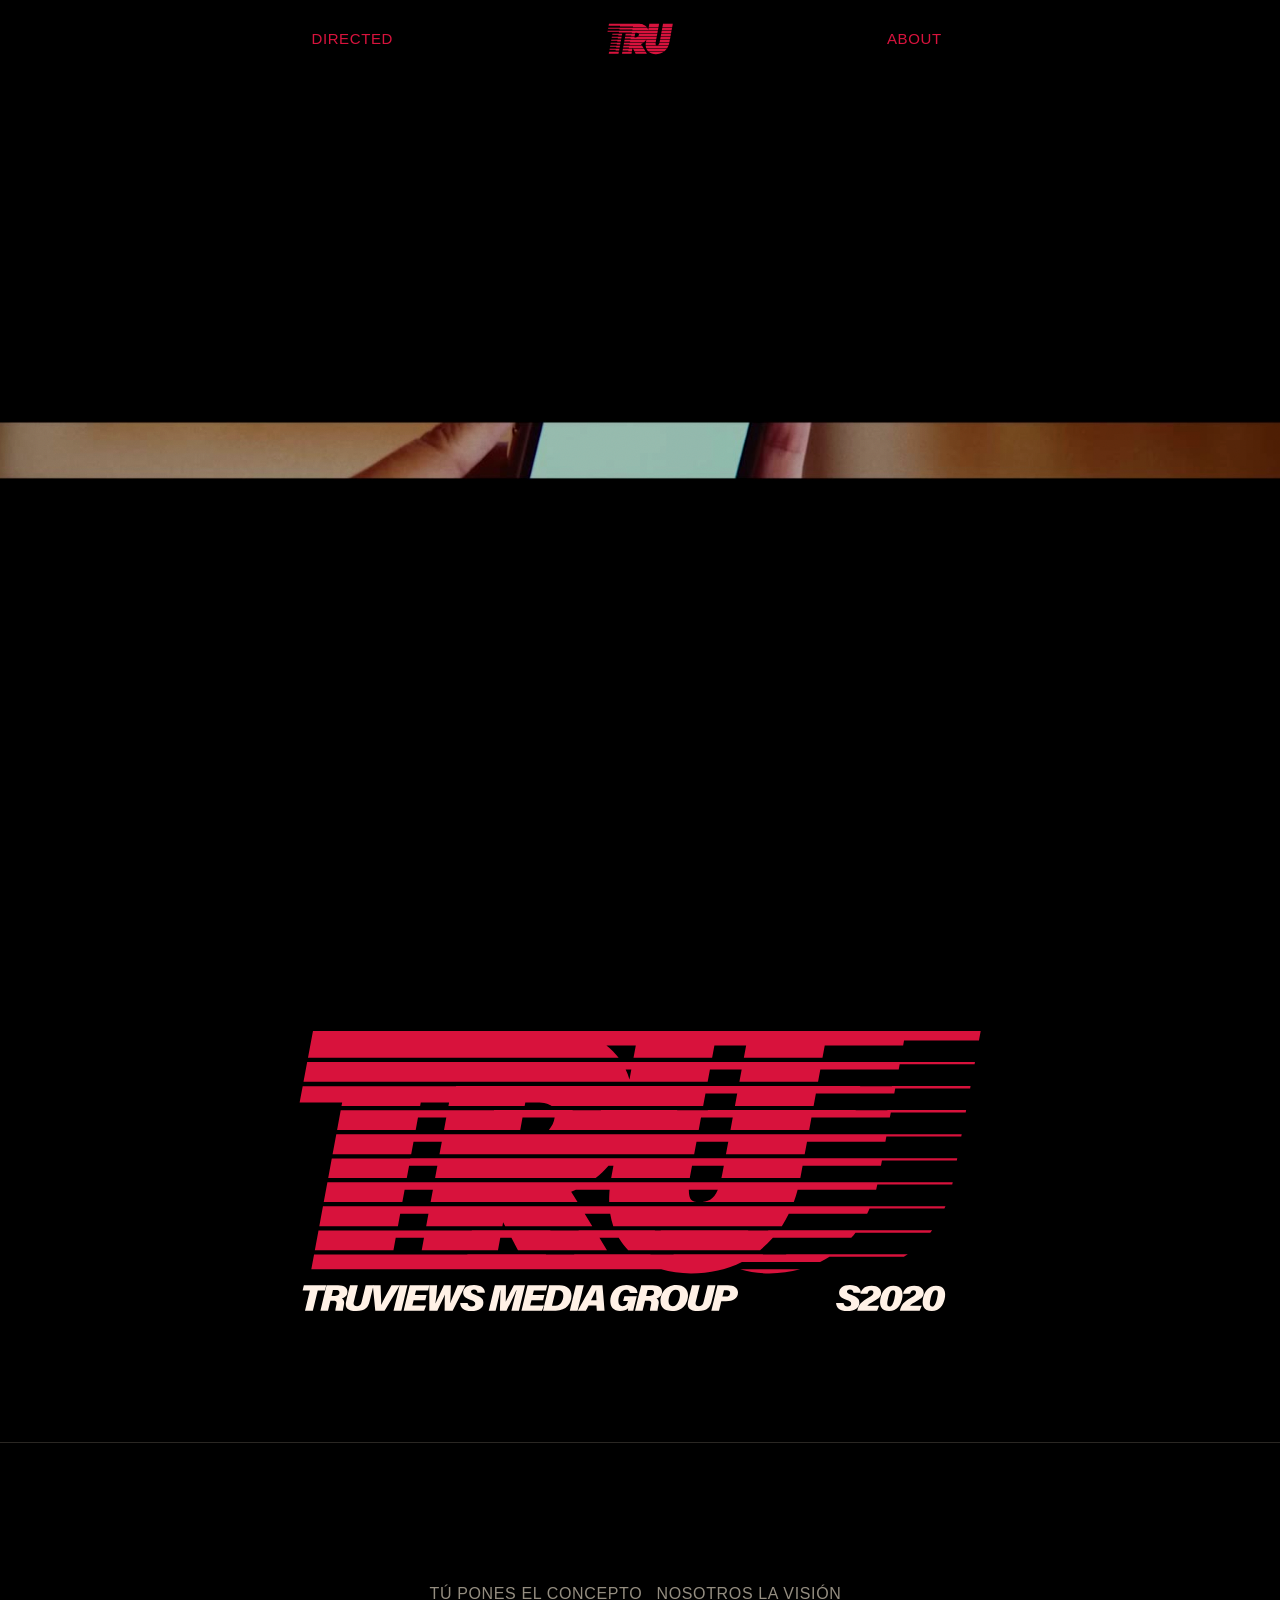
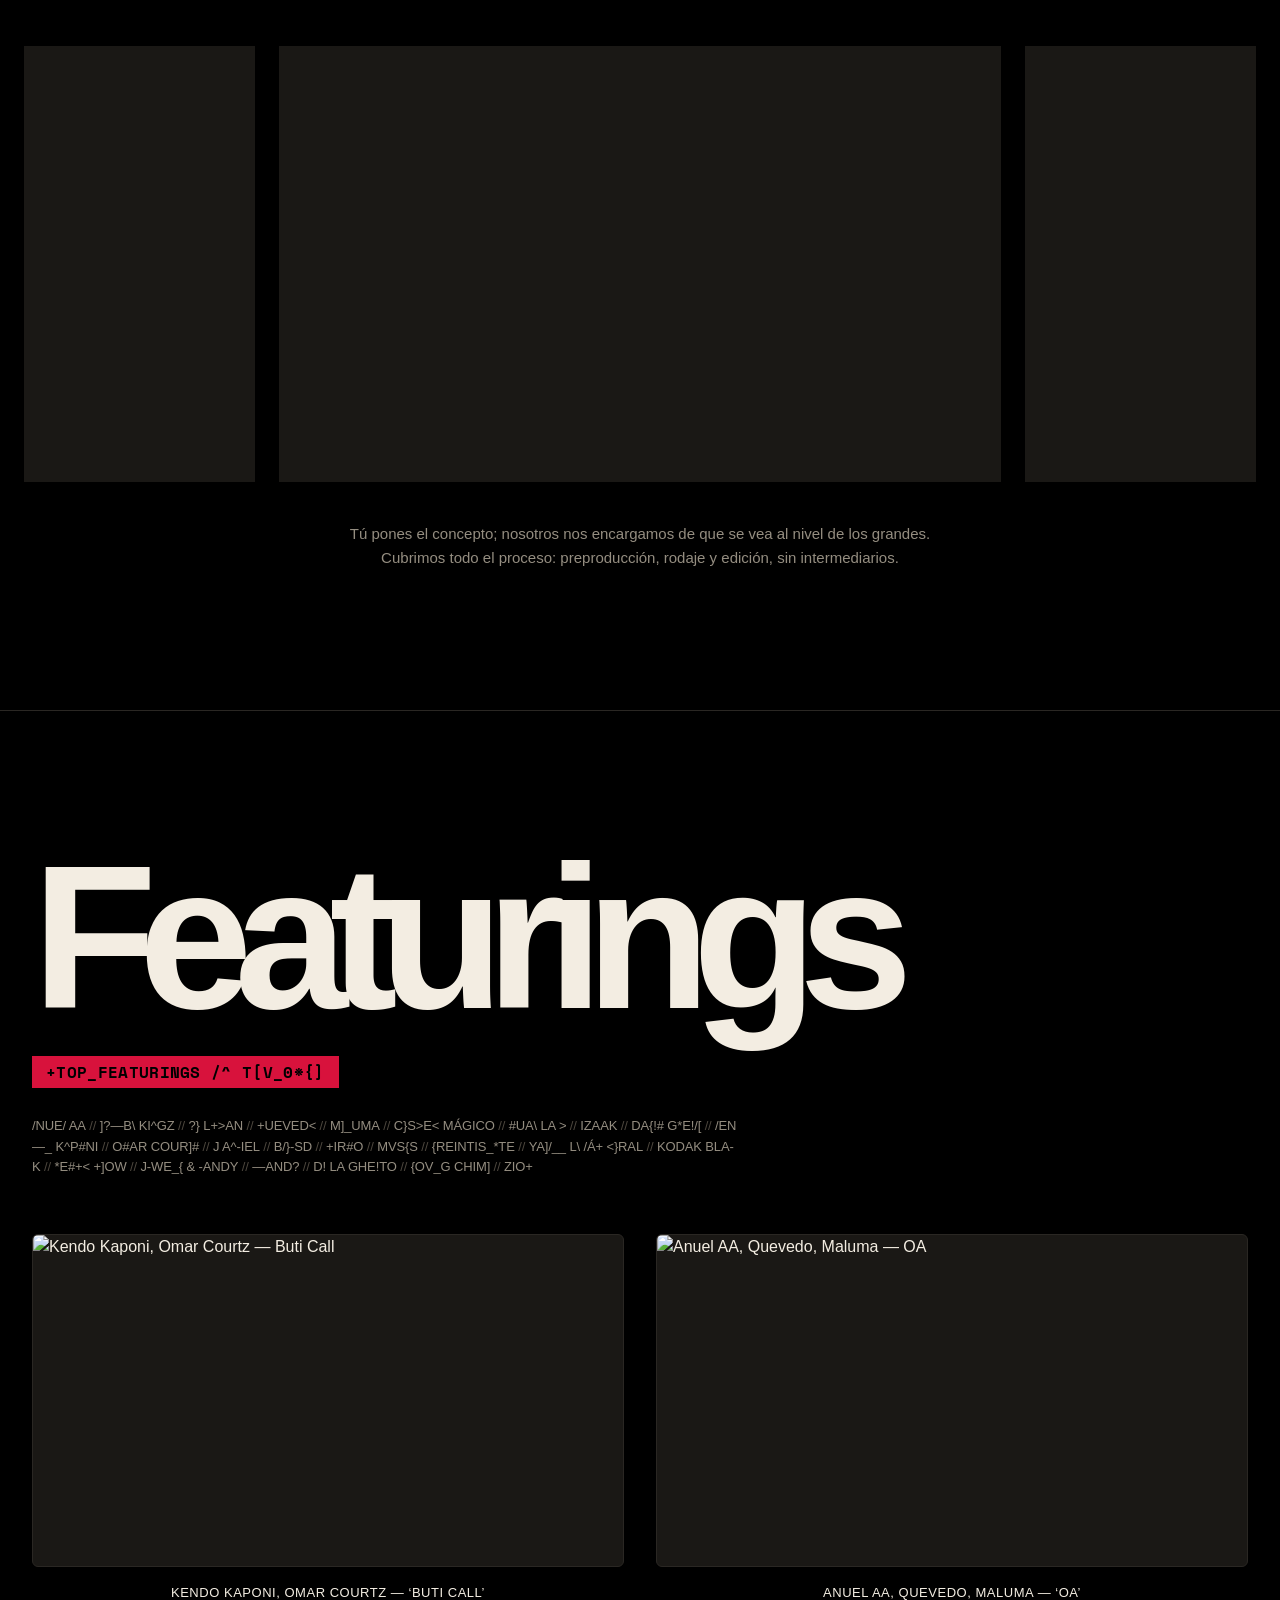
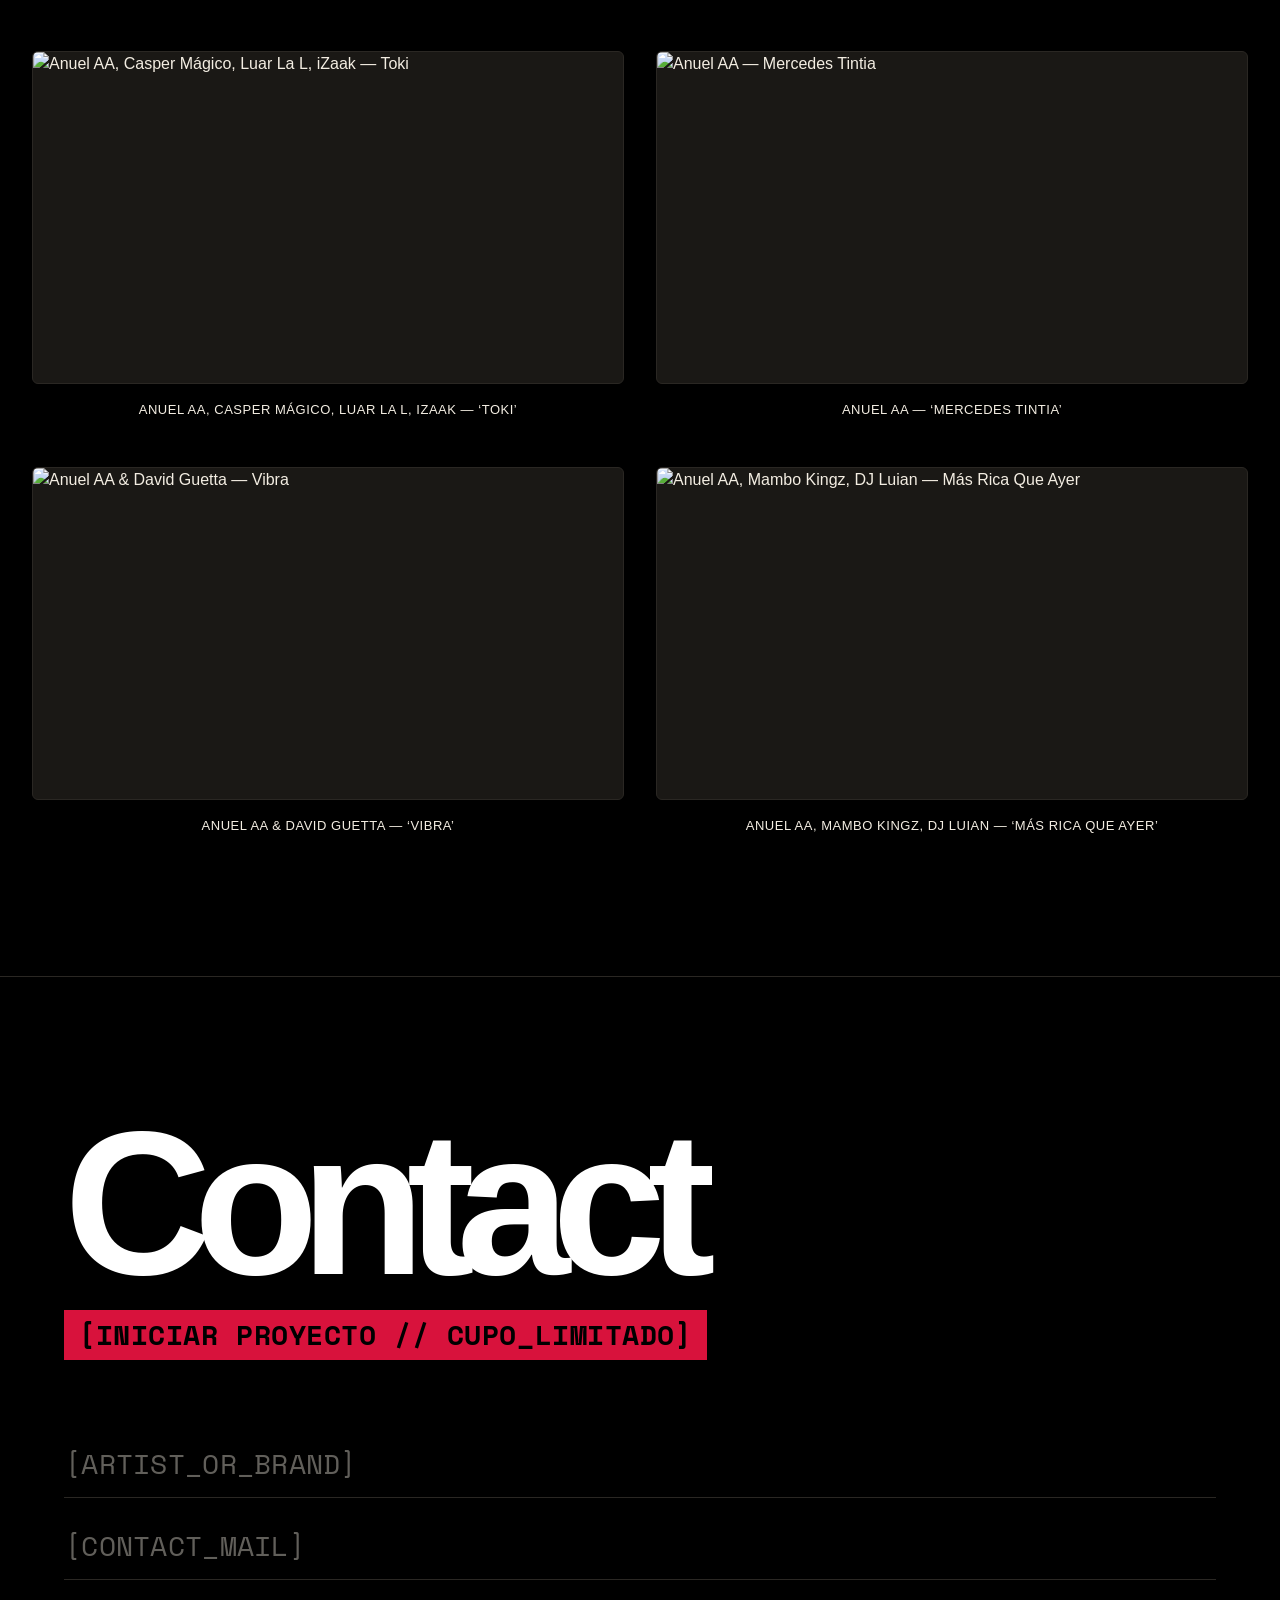
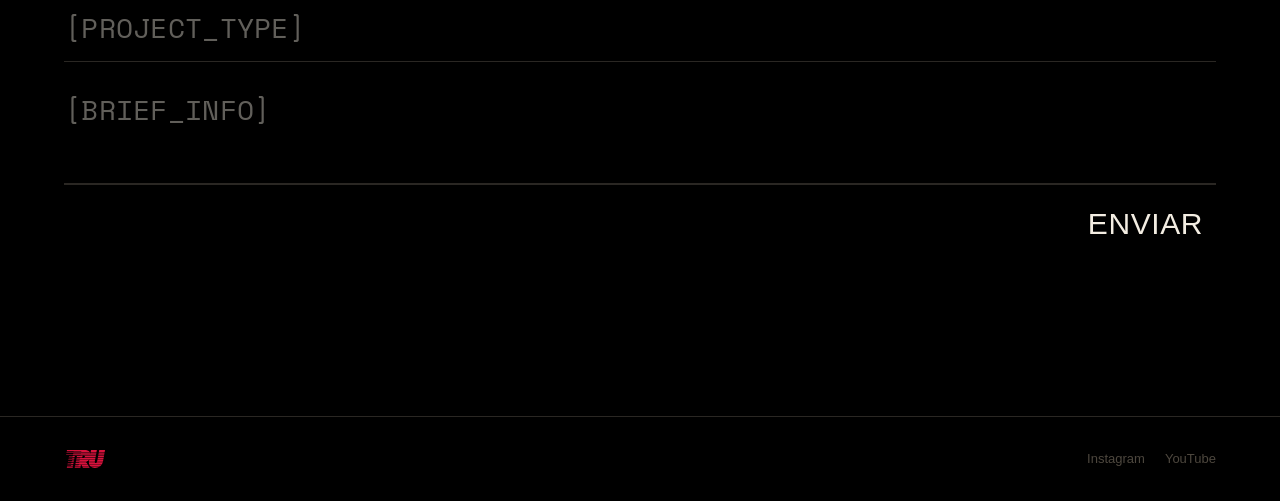
==== index.html @ cc49f121 "Perf: recortar el video del hero a 20s (82.6MB -> 8.5MB, misma calidad) + imagen de poster mientras " ====
<!DOCTYPE html>
<html lang="es">

<head>
  <meta charset="UTF-8">
  <meta name="viewport" content="width=device-width, initial-scale=1.0">
  <title>TruViews — La verdadera visión</title>
  <meta name="description"
    content="TruViews. Producción audiovisual de nivel cinematográfico en Puerto Rico. Videoclips, comerciales y contenido con sello mundial.">
  <link rel="preconnect" href="https://fonts.googleapis.com">
  <link rel="preconnect" href="https://fonts.gstatic.com" crossorigin>
  <link
    href="https://fonts.googleapis.com/css2?family=Archivo+Black&family=Zalando+Sans+Expanded:wght@400..900&family=Anton&family=Inter:ital,wght@0,500;1,800&family=Space+Grotesk:wght@400;500;600;700&family=Space+Mono:wght@400;700&display=swap"
    rel="stylesheet">
  <link rel="stylesheet" href="https://use.typekit.net/kqv0ndm.css">
  <link rel="icon" type="image/png" href="images/logos/favicontru.png">
  <link rel="apple-touch-icon" href="images/logos/favicontru.png">
  <link rel="stylesheet" href="styles.css?v=154">
</head>

<body class="page-home">

  <div class="grain"></div>

  <header class="site-header" id="header">
    <a href="directed.html" class="nav-link nav-link--left">Directed</a>
    <a href="index.html" class="logo"><img src="images/logos/logostru-02.svg" alt="TruViews"></a>
    <a href="vision.html" class="nav-link nav-link--right">About</a>
    <button class="nav-toggle" id="navToggle" aria-label="Abrir menú">
      <span></span><span></span><span></span>
    </button>
  </header>

  <nav class="mobile-nav" id="mobileNav">
    <a href="index.html" class="pillar-link active"><span class="pillar-index">01</span><span
        class="pillar-title">Home</span></a>
    <a href="directed.html" class="pillar-link"><span class="pillar-index">02</span><span
        class="pillar-title">Directed</span></a>
    <a href="vision.html" class="pillar-link"><span class="pillar-index">03</span><span
        class="pillar-title">About</span></a>
  </nav>

  <main>

    <!-- HERO -->
    <section class="hero" id="inicio">
      <div class="hero-bg">
        <div class="hero-scan"></div>
      </div>

      <div class="hero-video-bg" id="heroVideoBg">
        <video autoplay muted loop playsinline poster="images/hero-poster.jpg" src="videos/hero/banner-hero-loop.mp4"></video>
      </div>
      <div class="hero-overlay" id="heroOverlay"></div>
    </section>

    <!-- STATEMENT — sube y solapa el borde inferior del video -->
    <section class="video-overlap">
      <h2 class="overlap-title overlap-title--logo reveal"><img src="images/logos/logotrugrande.svg" alt="TruViews Media Group"></h2>
    </section>

    <!-- NOSOTROS -->
    <section class="nosotros divider-bleed">
      <p class="nosotros-heading reveal">Tú pones el concepto <span class="nosotros-highlight">nosotros la visión</span>
      </p>
      <div class="nosotros-grid nosotros-grid--3 reveal">
        <div class="nosotros-box nosotros-box--peek nosotros-box--left">
          <div id="nosotrosVideoLeft" data-video-id="0R4KVDOt0vk" data-start="8"></div>
        </div>
        <div class="nosotros-box nosotros-box--center">
          <div id="nosotrosVideoCenter" data-video-id="64UYVtCI06I" data-start="6"></div>
        </div>
        <div class="nosotros-box nosotros-box--peek nosotros-box--right">
          <div id="nosotrosVideoRight" data-video-id="b_msmgFr4hg" data-start="10"></div>
        </div>
      </div>

      <p class="nosotros-caption reveal">
        Tú pones el concepto; nosotros nos encargamos de que se vea al nivel de
        los grandes. Cubrimos todo el proceso: preproducción, rodaje y edición,
        sin intermediarios.
      </p>
    </section>

    <!-- FEAT SELECT -->
    <section class="feat-select feat-select--home divider-bleed">
      <h2 class="feat-display reveal">Featurings</h2>
      <h3 class="feat-title scramble-el" data-scramble="[TOP_FEATURINGS // TRV_026]">[TOP_FEATURINGS // TRV_026]</h3>
      <p class="feat-names">
        <span class="feat-name scramble-el" data-scramble="ANUEL AA" data-artist="ANUEL AA">ANUEL AA</span><span
          class="feat-sep"> // </span><span class="feat-name scramble-el" data-scramble="MAMBO KINGZ"
          data-artist="MAMBO KINGZ">MAMBO KINGZ</span><span class="feat-sep"> // </span><span
          class="feat-name scramble-el" data-scramble="DJ LUIAN" data-artist="DJ LUIAN">DJ LUIAN</span><span
          class="feat-sep"> // </span><span class="feat-name scramble-el" data-scramble="QUEVEDO"
          data-artist="QUEVEDO">QUEVEDO</span><span class="feat-sep"> // </span><span class="feat-name scramble-el"
          data-scramble="MALUMA" data-artist="MALUMA">MALUMA</span><span class="feat-sep"> // </span><span
          class="feat-name scramble-el" data-scramble="CASPER MÁGICO" data-artist="CASPER MAGICO">CASPER
          MÁGICO</span><span class="feat-sep"> // </span><span class="feat-name scramble-el" data-scramble="LUAR LA L"
          data-artist="LUAR LA L">LUAR LA L</span><span class="feat-sep"> // </span><span class="feat-name scramble-el"
          data-scramble="IZAAK" data-artist="IZAAK">IZAAK</span><span class="feat-sep"> // </span><span
          class="feat-name scramble-el" data-scramble="DAVID GUETTA" data-artist="DAVID GUETTA">DAVID GUETTA</span><span
          class="feat-sep"> // </span><span class="feat-name scramble-el" data-scramble="KENDO KAPONI"
          data-artist="KENDO KAPONI">KENDO KAPONI</span><span class="feat-sep"> // </span><span
          class="feat-name scramble-el" data-scramble="OMAR COURTZ" data-artist="OMAR COURTZ">OMAR COURTZ</span><span
          class="feat-sep"> // </span><span class="feat-name scramble-el" data-scramble="J ABDIEL"
          data-artist="J ABDIEL">J ABDIEL</span><span class="feat-sep"> // </span><span class="feat-name scramble-el"
          data-scramble="BLESSD" data-artist="BLESSD">BLESSD</span><span class="feat-sep"> // </span><span
          class="feat-name scramble-el" data-scramble="PIRLO" data-artist="PIRLO">PIRLO</span><span
          class="feat-sep"> // </span><span class="feat-name scramble-el" data-scramble="MVSIS"
          data-artist="MVSIS">MVSIS</span><span class="feat-sep"> // </span><span class="feat-name scramble-el"
          data-scramble="TREINTISIETE" data-artist="TREINTISIETE">TREINTISIETE</span><span
          class="feat-sep"> // </span><span class="feat-name scramble-el" data-scramble="YAILIN LA MÁS VIRAL"
          data-artist="YAILIN LA MAS VIRAL">YAILIN LA MÁS VIRAL</span><span class="feat-sep"> // </span><span
          class="feat-name scramble-el" data-scramble="KODAK BLACK" data-artist="KODAK BLACK">KODAK
          BLACK</span><span class="feat-sep"> // </span><span class="feat-name scramble-el" data-scramble="ÑENGO FLOW"
          data-artist="ÑENGO FLOW">ÑENGO FLOW</span><span class="feat-sep"> // </span><span
          class="feat-name scramble-el" data-scramble="JOWELL &amp; RANDY" data-artist="JOWELL &amp; RANDY">JOWELL
          &amp; RANDY</span><span class="feat-sep"> // </span><span class="feat-name scramble-el"
          data-scramble="RANDY" data-artist="RANDY">RANDY</span><span class="feat-sep"> // </span><span
          class="feat-name scramble-el" data-scramble="DE LA GHETTO" data-artist="DE LA GHETTO">DE LA
          GHETTO</span><span class="feat-sep"> // </span><span class="feat-name scramble-el"
          data-scramble="YOVNG CHIMI" data-artist="YOVNG CHIMI">YOVNG CHIMI</span><span class="feat-sep"> // </span><span
          class="feat-name scramble-el" data-scramble="ZION" data-artist="ZION">ZION</span>
      </p>

      <!-- Si esta galería no convence, se puede quitar este bloque y el feat-select
         de arriba vuelve a quedar exactamente como antes (nada se borró). Catálogo ampliado
         a los 15 videos más vistos de Directed; solo 6 se muestran por defecto
         (data-default-visible) — el resto aparece al seleccionar el artista arriba. -->
      <div class="feat-gallery">
        <div class="feat-item">
          <div class="feat-tile" data-link="buti-call.html" data-artists="KENDO KAPONI,OMAR COURTZ" data-default-visible="true">
            <img src="https://img.youtube.com/vi/1ORukr1I3NI/maxresdefault.jpg"
              alt="Kendo Kaponi, Omar Courtz — Buti Call" loading="lazy">
            <span class="feat-tile-play">▶</span>
          </div>
          <p class="feat-tile-caption">Kendo Kaponi, Omar Courtz &mdash; &lsquo;Buti Call&rsquo;</p>
        </div>
        <div class="feat-item">
          <div class="feat-tile" data-video="bWycnVL6_dE" data-artists="ANUEL AA,QUEVEDO,MALUMA,DJ LUIAN,MAMBO KINGZ" data-default-visible="true">
            <img src="https://img.youtube.com/vi/bWycnVL6_dE/maxresdefault.jpg" alt="Anuel AA, Quevedo, Maluma — OA"
              loading="lazy">
            <span class="feat-tile-play">▶</span>
          </div>
          <p class="feat-tile-caption">Anuel AA, Quevedo, Maluma &mdash; &lsquo;OA&rsquo;</p>
        </div>
        <div class="feat-item">
          <div class="feat-tile" data-video="PzdH2YJpJt0" data-artists="ANUEL AA,CASPER MAGICO,LUAR LA L,IZAAK" data-default-visible="true">
            <img src="https://img.youtube.com/vi/PzdH2YJpJt0/maxresdefault.jpg"
              alt="Anuel AA, Casper Mágico, Luar La L, iZaak — Toki" loading="lazy">
            <span class="feat-tile-play">▶</span>
          </div>
          <p class="feat-tile-caption">Anuel AA, Casper Mágico, Luar La L, iZaak &mdash; &lsquo;Toki&rsquo;</p>
        </div>
        <div class="feat-item">
          <div class="feat-tile" data-video="Y6XBzi19-yc" data-artists="ANUEL AA" data-default-visible="true">
            <img src="https://img.youtube.com/vi/Y6XBzi19-yc/maxresdefault.jpg" alt="Anuel AA — Mercedes Tintia"
              loading="lazy">
            <span class="feat-tile-play">▶</span>
          </div>
          <p class="feat-tile-caption">Anuel AA &mdash; &lsquo;Mercedes Tintia&rsquo;</p>
        </div>
        <div class="feat-item">
          <div class="feat-tile" data-video="64UYVtCI06I" data-artists="ANUEL AA,DAVID GUETTA" data-default-visible="true">
            <img src="https://img.youtube.com/vi/64UYVtCI06I/maxresdefault.jpg" alt="Anuel AA & David Guetta — Vibra"
              loading="lazy">
            <span class="feat-tile-play">▶</span>
          </div>
          <p class="feat-tile-caption">Anuel AA &amp; David Guetta &mdash; &lsquo;Vibra&rsquo;</p>
        </div>
        <div class="feat-item">
          <div class="feat-tile" data-video="5sLzyEzUbPo" data-artists="ANUEL AA,MAMBO KINGZ,DJ LUIAN" data-default-visible="true">
            <img src="https://img.youtube.com/vi/5sLzyEzUbPo/maxresdefault.jpg"
              alt="Anuel AA, Mambo Kingz, DJ Luian — Más Rica Que Ayer" loading="lazy">
            <span class="feat-tile-play">▶</span>
          </div>
          <p class="feat-tile-caption">Anuel AA, Mambo Kingz, DJ Luian &mdash; &lsquo;Más Rica Que Ayer&rsquo;</p>
        </div>
        <div class="feat-item">
          <div class="feat-tile" data-video="VmRUE1A_Idw" data-artists="ANUEL AA,DJ LUIAN,MAMBO KINGZ">
            <img src="https://img.youtube.com/vi/VmRUE1A_Idw/maxresdefault.jpg" alt="Anuel AA, DJ Luian, Mambo Kingz — Mejor Que Yo"
              loading="lazy">
            <span class="feat-tile-play">▶</span>
          </div>
          <p class="feat-tile-caption">Anuel AA, DJ Luian, Mambo Kingz &mdash; &lsquo;Mejor Que Yo&rsquo;</p>
        </div>
        <div class="feat-item">
          <div class="feat-tile" data-video="QKZGsuGOnQQ" data-artists="J ABDIEL,ANUEL AA,BLESSD,IZAAK,PIRLO">
            <img src="https://img.youtube.com/vi/QKZGsuGOnQQ/sddefault.jpg" alt="J Abdiel, Anuel AA, Blessd, iZaak & Pirlo — Wya (Remix)"
              loading="lazy">
            <span class="feat-tile-play">▶</span>
          </div>
          <p class="feat-tile-caption">J Abdiel, Anuel AA, Blessd, iZaak &amp; Pirlo &mdash; &lsquo;Wya (Remix)&rsquo;</p>
        </div>
        <div class="feat-item">
          <div class="feat-tile" data-video="Z84HXuea-Ko" data-artists="ANUEL AA,MVSIS">
            <img src="https://img.youtube.com/vi/Z84HXuea-Ko/maxresdefault.jpg" alt="Anuel AA & Mvsis — Si Yo Me Muero"
              loading="lazy">
            <span class="feat-tile-play">▶</span>
          </div>
          <p class="feat-tile-caption">Anuel AA &amp; Mvsis &mdash; &lsquo;Si Yo Me Muero&rsquo;</p>
        </div>
        <div class="feat-item">
          <div class="feat-tile" data-video="zdiLkIvdS0c" data-artists="ANUEL AA">
            <img src="https://img.youtube.com/vi/zdiLkIvdS0c/maxresdefault.jpg" alt="Anuel AA — Brother"
              loading="lazy">
            <span class="feat-tile-play">▶</span>
          </div>
          <p class="feat-tile-caption">Anuel AA &mdash; &lsquo;Brother&rsquo;</p>
        </div>
        <div class="feat-item">
          <div class="feat-tile" data-video="WFvpLGjv9ig" data-artists="ANUEL AA,KODAK BLACK,ÑENGO FLOW">
            <img src="https://img.youtube.com/vi/WFvpLGjv9ig/maxresdefault.jpg" alt="Anuel AA, Kodak Black & Ñengo Flow — Sufro"
              loading="lazy">
            <span class="feat-tile-play">▶</span>
          </div>
          <p class="feat-tile-caption">Anuel AA, Kodak Black &amp; Ñengo Flow &mdash; &lsquo;Sufro&rsquo;</p>
        </div>
        <div class="feat-item">
          <div class="feat-tile" data-video="WLU9YCIXCtM" data-artists="ANUEL AA,JOWELL &amp; RANDY,RANDY,DE LA GHETTO,YAILIN LA MAS VIRAL">
            <img src="https://img.youtube.com/vi/WLU9YCIXCtM/maxresdefault.jpg" alt="Anuel AA, Jowell & Randy, De La Ghetto, Yailin La Más Viral — La Máquina"
              loading="lazy">
            <span class="feat-tile-play">▶</span>
          </div>
          <p class="feat-tile-caption">Anuel AA, Jowell &amp; Randy, De La Ghetto, Yailin La Más Viral &mdash; &lsquo;La Máquina&rsquo;</p>
        </div>
        <div class="feat-item">
          <div class="feat-tile" data-video="kUAu8PWjFPA" data-artists="ANUEL AA,YOVNG CHIMI">
            <img src="https://img.youtube.com/vi/kUAu8PWjFPA/maxresdefault.jpg" alt="Anuel AA, Yovng Chimi — Diamantes En Mis Dientes"
              loading="lazy">
            <span class="feat-tile-play">▶</span>
          </div>
          <p class="feat-tile-caption">Anuel AA, Yovng Chimi &mdash; &lsquo;Diamantes En Mis Dientes&rsquo;</p>
        </div>
        <div class="feat-item">
          <div class="feat-tile" data-video="8ovrNCZKbT4" data-artists="ANUEL AA,ZION,RANDY">
            <img src="https://img.youtube.com/vi/8ovrNCZKbT4/maxresdefault.jpg" alt="Anuel AA, Zion, Randy — Malo"
              loading="lazy">
            <span class="feat-tile-play">▶</span>
          </div>
          <p class="feat-tile-caption">Anuel AA, Zion, Randy &mdash; &lsquo;Malo&rsquo;</p>
        </div>
      </div>
    </section>

    <!-- CONTACT -->
    <section class="reserve divider-bleed">
      <h2 class="reserve-title reveal">Contact</h2>
      <p class="reserve-tag reveal">[INICIAR PROYECTO // CUPO_LIMITADO]</p>

      <form class="reserve-form reveal" id="contactForm" action="https://formspree.io/f/REPLACE_WITH_YOUR_FORM_ID"
        method="POST">
        <input type="hidden" name="_subject" value="Nueva consulta — TruViews">
        <input type="text" name="_gotcha" style="display:none" tabindex="-1" autocomplete="off">

        <label class="reserve-field">
          <input type="text" name="name" placeholder="[ARTIST_OR_BRAND]" required>
        </label>
        <label class="reserve-field">
          <input type="email" name="email" placeholder="[CONTACT_MAIL]" required>
        </label>
        <label class="reserve-field">
          <input type="text" name="project_type" placeholder="[PROJECT_TYPE]">
        </label>
        <label class="reserve-field">
          <textarea name="message" rows="2" placeholder="[BRIEF_INFO]" required></textarea>
        </label>

        <button type="submit" class="reserve-submit">ENVIAR</button>
        <p class="form-status" aria-live="polite"></p>
      </form>
    </section>

  </main>

  <footer class="site-footer">
    <span class="footer-logo"><img src="images/logos/logostru-02.svg" alt="TruViews"></span>
    <nav class="footer-links">
      <a href="https://www.instagram.com/truviews_/" target="_blank" rel="noopener">Instagram</a>
      <a href="https://www.youtube.com/@truviewsoficial" target="_blank" rel="noopener">YouTube</a>
    </nav>
  </footer>

  <!-- LIGHTBOX (por si hay reels en esta página) -->
  <div class="lightbox" id="lightbox">
    <button class="lightbox-close" id="lightboxClose" aria-label="Cerrar video">&times;</button>
    <div class="lightbox-frame" id="lightboxFrame"></div>
  </div>

  <script src="script.js?v=41"></script>
</body>

</html>
---- styles.css ----
/* ============================================================
   TRUVIEWS — base stylesheet
   Dirección de arte: cine negro, tipografía de impacto,
   textura de grano, un solo acento rojo "REC".
   ============================================================ */

:root {
  --bg: #000000;
  --bg-alt: #131210;
  --bg-panel: #1a1815;
  --fg: #f3ede2;
  --fg-dim: #948d80;
  --fg-faint: #4d473e;
  --accent: #d8123c;
  --accent-dim: #770a21;
  --line: #2a2723;

  /* Colores corporativos (rediseño) */
  --brand-white: #ffffff;
  --brand-red: #d8123c;
  --brand-cream: #fff1e6;

  --font-display: 'Zalando Sans Expanded', sans-serif;
  --font-body: 'Space Grotesk', sans-serif;
  --font-mono: 'Space Mono', monospace;
  --font-acumin: 'acumin-variable', sans-serif;

  --wrap: 1180px;
  --pad: clamp(24px, 5vw, 72px);
}

* { box-sizing: border-box; }

html { scroll-behavior: smooth; }

body.nav-open { overflow: hidden; }
body {
  margin: 0;
  background: var(--bg);
  color: var(--fg);
  font-family: var(--font-body);
  font-size: 16px;
  line-height: 1.5;
  -webkit-font-smoothing: antialiased;
  overflow-x: hidden;
}

img { max-width: 100%; display: block; }
a { color: inherit; text-decoration: none; }

::selection { background: var(--accent); color: var(--bg); }

/* grain overlay */
.grain {
  position: fixed;
  inset: 0;
  z-index: 999;
  pointer-events: none;
  opacity: 0.05;
  mix-blend-mode: overlay;
  background-image: url("data:image/svg+xml;utf8,<svg xmlns='http://www.w3.org/2000/svg' width='120' height='120'><filter id='n'><feTurbulence type='fractalNoise' baseFrequency='0.9' numOctaves='2' stitchTiles='stitch'/></filter><rect width='100%25' height='100%25' filter='url(%23n)'/></svg>");
}

.reveal {
  opacity: 0;
  transform: translateY(28px);
  transition: opacity 0.8s cubic-bezier(.16,.84,.44,1), transform 0.8s cubic-bezier(.16,.84,.44,1);
}
.reveal.in-view { opacity: 1; transform: translateY(0); }

/* ============ HEADER ============ */
.site-header {
  position: fixed;
  top: 0; left: 0; right: 0;
  z-index: 200;
  display: grid;
  grid-template-columns: 1fr auto 1fr;
  column-gap: 200px;
  align-items: center;
  padding: 22px var(--pad);
  transition: background 0.35s ease, padding 0.35s ease, border-color 0.35s ease;
  background: #000000;
  border-bottom: 1px solid transparent;
}
.site-header.scrolled {
  background: #000000;
  padding-top: 14px;
  padding-bottom: 14px;
  border-bottom: 1px solid var(--line);
}

.logo {
  grid-column: 2;
  display: block;
}
.logo img {
  height: 34px;
  width: auto;
  display: block;
}

.nav-link {
  font-family: var(--font-acumin);
  font-size: 15px;
  font-weight: 500;
  font-stretch: 100%;
  font-variation-settings: "wght" 500, "wdth" 100;
  letter-spacing: 0.04em;
  text-transform: uppercase;
  color: var(--accent);
  transition: color 0.2s ease;
  white-space: nowrap;
}
.nav-link::before,
.nav-link::after {
  color: var(--accent);
  opacity: 0;
  transition: opacity 0.2s ease;
}
.nav-link::before { content: '['; margin-right: 6px; }
.nav-link::after { content: ']'; margin-left: 6px; }
.nav-link:hover::before,
.nav-link:hover::after,
.nav-link.active::before,
.nav-link.active::after { opacity: 1; }
.nav-link--left { grid-column: 1; justify-self: end; }
.nav-link--right { grid-column: 3; justify-self: start; }

.nav-toggle {
  display: none;
  grid-column: 3;
  justify-self: end;
  flex-direction: column;
  gap: 5px;
  background: none;
  border: none;
  cursor: pointer;
  padding: 8px;
  z-index: 300;
}
.nav-toggle span {
  width: 20px; height: 2px;
  background: var(--accent);
  transition: transform 0.3s ease, opacity 0.3s ease;
}
.nav-toggle.open span:nth-child(1) { transform: translateY(7px) rotate(45deg); }
.nav-toggle.open span:nth-child(2) { opacity: 0; }
.nav-toggle.open span:nth-child(3) { transform: translateY(-7px) rotate(-45deg); }

.mobile-nav {
  position: fixed;
  inset: 0;
  z-index: 190;
  background: var(--bg);
  display: flex;
  flex-direction: column;
  justify-content: center;
  padding: var(--pad);
  transform: translateX(100%);
  transition: transform 0.4s cubic-bezier(.76,0,.24,1);
}
.mobile-nav.open { transform: translateX(0); }
.mobile-nav .pillar-link:last-child { border-bottom: 1px solid var(--line); }
.mobile-nav .pillar-link.active,
.mobile-nav .pillar-link.active .pillar-index { color: var(--accent); }

/* ============ HERO ============ */
.hero {
  position: sticky;
  top: 0;
  z-index: 0;
  max-width: none;
  margin: 0;
  height: 100vh;
  display: flex;
  flex-direction: column;
  justify-content: center;
  align-items: center;
  padding: 140px var(--pad) 0;
  overflow: hidden;
}

.hero-bg { position: absolute; inset: 0; z-index: 0; background: var(--bg); }
.hero-scan {
  position: absolute; inset: 0;
  background: repeating-linear-gradient(
    to bottom, rgba(255,255,255,0.01) 0px, rgba(255,255,255,0.01) 1px,
    transparent 1px, transparent 3px
  );
  mix-blend-mode: overlay;
}

.hero-video-bg {
  position: absolute;
  inset: 0;
  z-index: 0;
  overflow: hidden;
  pointer-events: none;
}
.hero-video-bg iframe,
.hero-video-bg video {
  position: absolute;
  top: 50%;
  left: 50%;
  width: 177.78vh;   /* keeps 16:9 cover when height is the limiting dimension */
  height: 100vh;
  min-width: 100%;
  min-height: 56.25vw; /* keeps 16:9 cover when width is the limiting dimension */
  transform: translate(-50%, -50%);
  filter: saturate(1.1) contrast(1.05) brightness(1);
  object-fit: cover;
}
/* Oscurece el video progresivamente según el scroll — opacidad controlada por JS */
.hero-overlay {
  position: absolute;
  inset: 0;
  z-index: 0;
  background: #000000;
  opacity: 0;
  pointer-events: none;
  will-change: opacity;
}

/* Sube y se monta sobre el borde inferior del video del hero */
.video-overlap {
  position: relative;
  z-index: 1;
  max-width: none;
  margin: 0;
  background: var(--bg);
  padding: 120px 20px;
  text-align: center;
  overflow: hidden;
}
.overlap-title {
  font-family: var(--font-acumin);
  font-weight: 800;
  font-stretch: 115%;
  font-variation-settings: "wght" 800, "wdth" 115, "slnt" -12;
  text-transform: none;
  font-size: clamp(80px, 19vw, 320px);
  line-height: 0.82;
  letter-spacing: -0.04em;
  white-space: nowrap;
  margin: 0;
}
.overlap-title--logo {
  display: flex;
  justify-content: center;
  white-space: normal;
}
.overlap-title--logo img {
  width: clamp(280px, 55vw, 820px);
  height: auto;
  display: block;
}
.overlap-sub {
  font-family: var(--font-mono);
  font-size: 30px;
  letter-spacing: 0.1em;
  text-transform: uppercase;
  color: var(--fg-dim);
  margin: 0;
}

/* ============ SECTION SHELL ============ */
main section {
  position: relative;
  z-index: 1;
  padding: 140px var(--pad);
  max-width: var(--wrap);
  margin: 0 auto;
}
/* Full-bleed opaque backing so the sticky hero video never shows through
   the side gutters of a centered section — same trick as .divider-bleed. */
main section:not(.hero)::before {
  content: '';
  position: absolute;
  top: 0;
  bottom: 0;
  left: 50%;
  width: 100vw;
  margin-left: -50vw;
  background: var(--bg);
  z-index: -1;
}

/* Full-bleed section divider — the line spans the whole viewport even
   though the section's own content stays centered at --wrap width. */
.divider-bleed { position: relative; }
.divider-bleed::before {
  content: '';
  position: absolute;
  top: 0;
  left: 50%;
  width: 100vw;
  margin-left: -50vw;
  border-top: 1px solid var(--line);
}

/* ============ NOSOTROS (Home) ============ */
.nosotros { text-align: center; }

.nosotros-grid {
  position: relative;
  left: 50%;
  width: 100vw;
  margin-left: -50vw;
  display: grid;
  grid-template-columns: 1fr 1fr;
  align-items: center;
  gap: 24px;
  padding: 0 24px;
  margin-top: 40px;
  margin-bottom: 40px;
}
.nosotros-box {
  position: relative;
  border-radius: 0;
  aspect-ratio: 16 / 9;
  overflow: hidden;
  background: var(--bg-panel);
}
.nosotros-box iframe {
  position: absolute;
  inset: 0;
  width: 100%;
  height: 100%;
  border: 0;
  pointer-events: none;
}

/* Variante de 3 paneles: dos "asoman" recortados por los lados, uno grande al centro */
.nosotros-heading {
  text-align: center;
  font-family: var(--font-mono);
  font-weight: 700;
  font-size: clamp(12px, 1.7vw, 16px);
  letter-spacing: 0.04em;
  text-transform: uppercase;
  color: var(--fg-dim);
  max-width: none;
  margin: 0 auto 40px;
}
.nosotros-highlight {
  position: relative;
  color: var(--fg-dim);
  animation: nosotros-flicker-color 4s ease-in-out infinite;
}
.nosotros-highlight::before,
.nosotros-highlight::after {
  color: var(--accent);
  opacity: 0;
  animation: nosotros-flicker-brackets 4s ease-in-out infinite;
}
.nosotros-highlight::before { content: '['; margin-right: 4px; }
.nosotros-highlight::after { content: ']'; margin-left: 4px; }
@keyframes nosotros-flicker-color {
  0%, 60% { color: var(--fg-dim); }
  70%, 90% { color: var(--accent); }
  100% { color: var(--fg-dim); }
}
@keyframes nosotros-flicker-brackets {
  0%, 60% { opacity: 0; }
  70%, 90% { opacity: 1; }
  100% { opacity: 0; }
}
.nosotros-grid--3 { grid-template-columns: 0.32fr 1fr 0.32fr; align-items: stretch; }
.nosotros-grid--3 .nosotros-box { aspect-ratio: auto; height: clamp(260px, 34vw, 480px); }
.nosotros-box--peek { overflow: hidden; }
.nosotros-box--peek iframe { width: 280%; left: 50%; transform: translateX(-50%); }
.nosotros-box--left iframe { left: 30%; }
.nosotros-box--right iframe { left: 70%; }
.nosotros-box--center { position: relative; }
.nosotros-caption {
  font-family: var(--font-body);
  font-size: 15px;
  line-height: 1.6;
  color: var(--fg-dim);
  text-align: center;
  max-width: 620px;
  margin: 24px auto 0;
}

/* ============ PILLARS (Home nav grande) ============ */
.pillar-link {
  display: flex;
  align-items: baseline;
  gap: clamp(16px, 4vw, 48px);
  padding: clamp(28px, 4vw, 44px) 0;
  border-top: 1px solid var(--line);
  transition: padding-left 0.35s cubic-bezier(.16,.84,.44,1), color 0.35s ease;
}
.pillar-link:hover { padding-left: 20px; color: var(--accent); }
.pillar-index {
  font-family: var(--font-mono);
  font-size: 14px;
  font-style: italic;
  color: var(--fg-faint);
}
.pillar-title {
  font-family: var(--font-acumin);
  font-weight: 800;
  font-stretch: 115%;
  font-variation-settings: "wght" 800, "wdth" 115, "slnt" -12;
  text-transform: capitalize;
  font-size: clamp(40px, 8vw, 96px);
  line-height: 1;
}

/* ============ FEAT SELECT ============ */
.feat-select {
  max-width: none;
  margin: 0;
  padding-left: 32px;
  padding-right: 32px;
}
.feat-display {
  font-family: var(--font-acumin);
  font-weight: 800;
  font-stretch: 115%;
  font-variation-settings: "wght" 800, "wdth" 115, "slnt" -12;
  text-transform: none;
  font-size: clamp(70px, 16vw, 210px);
  line-height: 0.85;
  letter-spacing: -0.08em;
  color: var(--fg);
  margin: 0 0 32px;
}
.feat-select--home .feat-display { letter-spacing: -0.09em; }
.feat-title {
  font-family: var(--font-mono);
  font-weight: 700;
  font-size: clamp(11px, 1.6vw, 16px);
  letter-spacing: 0.02em;
  display: inline-block;
  background: var(--accent);
  color: #000000;
  padding: 4px 14px;
  margin: 0 0 28px;
  transition: opacity 0.2s ease;
}
.feat-title:hover { opacity: 0.8; }
.feat-select--home .feat-title,
.feat-select--home .feat-names { max-width: 58%; }
.feat-names {
  font-weight: 400;
  font-size: clamp(10px, 1.3vw, 13px);
  line-height: 1.6;
  letter-spacing: -0.01em;
  color: var(--fg-dim);
  margin: 0;
}
.feat-name {
  font-family: var(--font-acumin);
  font-weight: 400 !important;
  font-stretch: 115%;
  font-variation-settings: "wght" 400, "wdth" 115;
  transition: color 0.15s ease;
  cursor: pointer;
}
.feat-name:hover { color: var(--accent); }
.feat-name.active { color: var(--accent); }
.feat-sep { color: var(--fg-faint); }

.feat-categories {
  display: flex;
  flex-wrap: wrap;
  align-items: center;
  gap: 10px;
  margin: 0 0 32px;
}
.feat-categories .feat-sep { display: none; }
.feat-category {
  font-family: var(--font-acumin);
  font-weight: 800 !important;
  font-stretch: 90%;
  font-variation-settings: "wght" 800, "wdth" 90;
  font-size: clamp(11px, 1.3vw, 13px);
  letter-spacing: 0.03em;
  line-height: 1;
  color: var(--fg-dim);
  cursor: pointer;
  padding: 8px 16px;
  border: 1px solid var(--line);
  border-radius: 0;
  clip-path: polygon(0 0, 100% 0, 100% 100%, 10px 100%, 0 calc(100% - 10px));
  transition: color 0.2s ease, background 0.2s ease, border-color 0.2s ease;
}
.feat-category:hover { color: var(--fg); border-color: var(--accent); }
.feat-category.active {
  color: var(--brand-white);
  background: var(--accent);
  border-color: var(--accent);
}

/* Galería del feat-select — estilo Groshev (kirillgroshev.com/narrative):
   grid de 3 columnas, thumbnails a color real, caption debajo de cada uno. */
.feat-gallery {
  display: grid;
  grid-template-columns: repeat(2, 1fr);
  gap: 48px 32px;
  margin-top: 56px;
}
.feat-item { opacity: 1; transition: opacity 0.35s ease; }
.feat-item.dimmed { opacity: 0.2; }

/* Directed: los videos entran desde el lado de su columna (izq de la izq, dr de la dr) */
.feat-gallery .feat-item.reveal {
  opacity: 0;
  transform: translateX(-60px);
  transition: opacity 0.6s cubic-bezier(.16,.84,.44,1), transform 0.6s cubic-bezier(.16,.84,.44,1);
}
.feat-gallery .feat-item.reveal:nth-child(even) { transform: translateX(60px); }
.feat-gallery .feat-item.reveal.in-view { opacity: 1; transform: translateX(0); }
.feat-tile {
  position: relative;
  aspect-ratio: 16/9;
  overflow: hidden;
  cursor: pointer;
  background: var(--bg-panel);
  border-radius: 6px;
  border: 1px solid var(--line);
}
.feat-tile--placeholder {
  display: flex;
  align-items: center;
  justify-content: center;
  cursor: default;
  border: 1px solid var(--line);
}
.feat-tile-placeholder-text {
  font-family: var(--font-mono);
  font-size: 13px;
  letter-spacing: 0.04em;
  text-transform: uppercase;
  color: var(--fg-faint);
}
.feat-tile img {
  width: 100%;
  height: 100%;
  object-fit: cover;
  transition: transform 0.6s cubic-bezier(.16,.84,.44,1);
}
.feat-tile:hover img { transform: scale(1.05); }
.feat-tile-play {
  position: absolute;
  inset: 0;
  display: flex;
  align-items: center;
  justify-content: center;
  font-size: 12px;
  color: var(--fg);
  width: 44px;
  height: 44px;
  margin: auto;
  border: 1px solid var(--line);
  border-radius: 50%;
  opacity: 0;
  transition: opacity 0.3s ease, background 0.3s ease;
  pointer-events: none;
}
.feat-tile:hover .feat-tile-play { opacity: 1; background: var(--accent); color: #12100e; border-color: var(--accent); }
.feat-tile-caption {
  font-family: var(--font-mono);
  font-size: 13px;
  letter-spacing: 0.04em;
  text-transform: uppercase;
  text-align: center;
  color: var(--fg);
  margin: 16px 0 0;
  transition: color 0.3s ease;
}
.feat-item.active .feat-tile-caption { color: var(--accent); }
/* ============ BIO TEMPLATE (estilo kirillgroshev.com/about) ============ */
.bio-template { max-width: none; margin: 0; }
.bio-cover {
  aspect-ratio: 16/8;
  overflow: hidden;
  margin-bottom: 64px;
}
.bio-cover img {
  width: 100%;
  height: 100%;
  object-fit: cover;
}
.bio-heading-row {
  display: grid;
  grid-template-columns: repeat(3, 1fr);
  align-items: end;
  max-width: var(--wrap);
  margin: 0 auto 56px;
  padding: 0 var(--pad);
  gap: 24px;
}
.bio-name { grid-column: 1 / 3; }
.bio-heading-tag { grid-column: 3; justify-self: start; }
.bio-name {
  font-family: var(--font-acumin);
  font-weight: 800;
  font-stretch: 115%;
  font-variation-settings: "wght" 800, "wdth" 115, "slnt" -12;
  text-transform: none;
  font-size: clamp(40px, 6.5vw, 120px);
  line-height: 0.85;
  letter-spacing: -0.09em;
  color: var(--fg);
  margin: 0;
  white-space: nowrap;
}
.bio-heading-tag {
  position: relative;
  font-family: var(--font-mono);
  font-weight: 700;
  font-size: clamp(12px, 1.4vw, 15px);
  letter-spacing: 0.04em;
  text-transform: uppercase;
  color: var(--accent);
  text-decoration: none;
  white-space: nowrap;
  transition: color 0.2s ease;
}
.bio-heading-tag::before,
.bio-heading-tag::after {
  opacity: 0;
  transition: opacity 0.3s ease;
}
.bio-heading-tag::before { content: '['; margin-right: 4px; }
.bio-heading-tag::after { content: ']'; margin-left: 4px; }
.bio-heading-tag:hover::before,
.bio-heading-tag:hover::after { opacity: 1; }
.full-bio {
  max-width: 760px;
  margin: 0 auto;
}
.full-bio .feat-title { text-align: center; margin: 0 0 32px; }
.full-bio p {
  font-family: var(--font-mono);
  font-size: 16px;
  line-height: 1.7;
  color: var(--fg-dim);
  margin: 0 0 24px;
}
.full-bio p:last-child { margin-bottom: 0; }
.bio-grid {
  max-width: var(--wrap);
  margin: 0 auto;
  padding: 0 var(--pad);
  display: grid;
  grid-template-columns: repeat(3, 1fr);
  gap: 48px;
}
.swipe-dots { display: none; }

/* ============ PROJECT PAGE (ficha individual, estilo Groshev) ============ */
.project-hero {
  position: relative;
  aspect-ratio: 16/9;
  background: var(--bg-panel);
  padding: 90px 0 0;
  margin: 0;
  max-width: none;
}
.project-video { position: relative; width: 100%; height: 100%; }
.project-video iframe { width: 100%; height: 100%; border: 0; display: block; }
.project-credits-grid {
  display: grid;
  grid-template-columns: 1fr 1fr;
  gap: 48px;
  align-items: start;
}
.project-title-col .feat-title { margin: 0 0 20px; }
.project-title-col .feat-display { font-size: clamp(28px, 3.6vw, 48px); margin: 0; }
.credits-list { margin-top: 24px; }
.credits-row {
  display: flex;
  justify-content: space-between;
  gap: 16px;
  padding: 10px 0;
  border-bottom: 1px solid var(--line);
  font-family: var(--font-mono);
  font-size: 13px;
}
.credits-role { color: var(--fg-dim); }
.credits-name { color: var(--fg); text-align: right; }
.project-gallery .feat-tile-caption { text-align: left; }
.project-gallery { max-width: none; margin: 0; padding: 0; }
.project-photo-grid {
  display: grid;
  grid-template-columns: repeat(3, 1fr);
  gap: 3px;
}
.project-photo { aspect-ratio: 1/1; overflow: hidden; background: var(--bg-panel); cursor: pointer; }
.project-photo img { width: 100%; height: 100%; object-fit: cover; display: block; transition: transform 0.5s ease; }
.project-photo:hover img { transform: scale(1.04); }

/* ============ DETRÁS DE CÁMARAS (galería de fotos) ============ */
.about-gallery { max-width: none; margin: 0; scroll-margin-top: 110px; }
.about-gallery-row { display: grid; gap: 24px; }
.about-gallery-row--3 { grid-template-columns: repeat(3, 1fr); margin-bottom: 24px; }
.about-gallery-row--2 { grid-template-columns: repeat(2, 1fr); }
.about-gallery-photo { aspect-ratio: 3/4; overflow: hidden; background: var(--bg-panel); cursor: pointer; }
.about-gallery-row--2 .about-gallery-photo { aspect-ratio: 3/4; }
.about-gallery-photo img { width: 100%; height: 100%; object-fit: contain; display: block; }
.bio-label {
  font-family: var(--font-mono);
  font-weight: 700;
  font-size: 15px;
  letter-spacing: 0.04em;
  text-transform: uppercase;
  color: var(--accent);
  margin: 0 0 24px;
}
.bio-col p {
  font-family: var(--font-mono);
  font-size: 15px;
  line-height: 1.6;
  color: var(--fg-dim);
  margin: 0 0 24px;
}
.bio-col p strong { color: var(--fg); font-weight: 700; }
.bio-contacts { display: flex; gap: 48px; margin-top: 40px; }
.bio-label--small {
  font-size: 12px;
  color: var(--accent);
  opacity: 0.55;
  margin-bottom: 12px;
}
.bio-label--social { opacity: 1; }
.bio-contact-group a {
  display: block;
  font-family: var(--font-mono);
  font-size: 14px;
  color: var(--fg-dim);
  text-decoration: none;
  margin-bottom: 6px;
  transition: color 0.2s ease;
}
.bio-contact-group a:hover { color: var(--accent); }

.form-status {
  font-family: var(--font-mono);
  font-size: 13px;
  margin: 0;
  min-height: 1em;
}
.form-status.success { color: #6fcf97; }
.form-status.error { color: var(--accent); }

/* ============ FOOTER ============ */
.site-footer {
  display: flex;
  justify-content: space-between;
  align-items: center;
  padding: 32px var(--pad);
  border-top: 1px solid var(--line);
  font-family: var(--font-mono);
  font-size: 13px;
  color: var(--fg-faint);
}
.footer-logo { display: block; }
.footer-logo img { height: 20px; width: auto; display: block; }
.footer-links { display: flex; gap: 20px; }
.footer-links a:hover { color: var(--accent); }

/* ============ LIGHTBOX ============ */
.lightbox {
  position: fixed;
  inset: 0;
  z-index: 500;
  background: rgba(0,0,0,0.95);
  display: none;
  align-items: center;
  justify-content: center;
  padding: 5vw;
}
.lightbox.open { display: flex; }
.lightbox-frame {
  width: 100%;
  max-width: 1000px;
  aspect-ratio: 16/9;
  background: #000;
}
.lightbox-frame iframe { width: 100%; height: 100%; border: 0; }
.lightbox-frame.is-photo {
  width: auto;
  height: 90vh;
  max-width: 90vw;
  aspect-ratio: auto;
}
.lightbox-frame.is-photo img {
  width: 100%;
  height: 100%;
  object-fit: contain;
  display: block;
}
.lightbox-close {
  position: absolute;
  top: 24px; right: var(--pad);
  background: none;
  border: none;
  color: var(--fg);
  font-size: 36px;
  cursor: pointer;
  line-height: 1;
}
.lightbox-close:hover { color: var(--accent); }

/* ============ RESERVA ============ */
.reserve { max-width: none; margin: 0; }
.reserve-title {
  font-family: var(--font-acumin);
  font-weight: 800;
  font-stretch: 115%;
  font-variation-settings: "wght" 800, "wdth" 115, "slnt" -12;
  font-size: clamp(70px, 16vw, 210px);
  line-height: 0.85;
  letter-spacing: -0.09em;
  margin: 0 0 20px;
  color: var(--brand-white);
}
.reserve-tag {
  font-family: var(--font-mono);
  font-weight: 700;
  font-size: clamp(16px, 2.4vw, 28px);
  letter-spacing: 0.02em;
  display: inline-block;
  background: var(--accent);
  color: #000000;
  padding: 4px 14px;
  margin: 0 0 56px;
}
.reserve-form { display: flex; flex-direction: column; }
.reserve-field {
  display: block;
  padding: 22px 0 8px;
  border-bottom: 1px solid var(--line);
  cursor: text;
}
.reserve-field input,
.reserve-field textarea {
  display: block;
  width: 100%;
  background: transparent;
  border: none;
  outline: none;
  font-family: var(--font-mono);
  font-weight: 400;
  font-size: clamp(18px, 2.4vw, 28px);
  line-height: 1.4;
  letter-spacing: 0.01em;
  color: var(--fg);
  resize: none;
  padding: 6px 0;
}
.reserve-field input::placeholder,
.reserve-field textarea::placeholder {
  font-family: var(--font-mono);
  font-weight: 400;
  font-size: clamp(18px, 2.4vw, 28px);
  letter-spacing: 0.01em;
  color: var(--fg);
  opacity: 0.4;
}
.reserve-field textarea { min-height: 50px; }
.reserve-submit {
  position: relative;
  display: block;
  width: 100%;
  margin-top: 0;
  padding: 22px 0;
  border: none;
  border-top: 1px solid var(--line);
  background: none;
  text-align: right;
  font-family: var(--font-mono);
  font-weight: 700;
  font-size: clamp(18px, 2.6vw, 30px);
  letter-spacing: 0.02em;
  color: var(--fg);
  cursor: pointer;
  transition: color 0.2s ease;
}
.reserve-submit::before,
.reserve-submit::after {
  opacity: 0;
  transition: opacity 0.3s ease;
}
.reserve-submit::before { content: '['; margin-right: 4px; }
.reserve-submit::after { content: ']'; margin-left: 4px; }
.reserve-submit:hover { color: var(--accent); }
.reserve-submit:hover::before,
.reserve-submit:hover::after { opacity: 1; }

/* ============ RESPONSIVE ============ */
@media (max-width: 860px) {
  .site-header { column-gap: 12px; grid-template-columns: auto 1fr auto; }
  .logo {
    grid-column: 1 / -1;
    justify-self: center;
    position: absolute;
    left: 50%;
    transform: translateX(-50%);
  }
  .overlap-title { font-size: clamp(48px, 16vw, 80px); white-space: normal; }
  .overlap-sub { font-size: 14px; letter-spacing: 0.05em; }
  .nosotros { padding: 56px var(--pad) 64px; }
  .nosotros-box--peek { display: none; }
  .nosotros-grid--3 { grid-template-columns: 1fr; margin-top: 24px; margin-bottom: 24px; }
  .nosotros-grid--3 .nosotros-box { height: 220px; }
  .nav-link { display: none; }
  .nav-toggle { display: flex; }
  .project-credits-grid { grid-template-columns: 1fr; }
  .bio-grid {
    display: flex;
    align-items: flex-start;
    grid-template-columns: none;
    overflow-x: auto;
    scroll-snap-type: x mandatory;
    -webkit-overflow-scrolling: touch;
    scrollbar-width: none;
    overscroll-behavior-x: contain;
    padding: 0;
    transition: height 0.3s ease;
  }
  .bio-grid::-webkit-scrollbar { display: none; }
  .bio-grid .bio-col {
    flex: 0 0 100%;
    scroll-snap-align: start;
    min-width: 0;
    padding: 0 var(--pad);
  }
  .swipe-dots { display: flex; justify-content: center; gap: 8px; margin-top: 28px; }
  .swipe-dot {
    width: 6px;
    height: 6px;
    border-radius: 50%;
    background: var(--line);
    transition: background 0.3s ease, transform 0.3s ease;
  }
  .swipe-dot.active { background: var(--accent); transform: scale(1.4); }
  .bio-heading-row { display: flex; flex-direction: column; align-items: flex-start; gap: 12px; margin-bottom: 40px; }
  .bio-heading-tag { font-size: 14px; }
  .bio-name { font-size: 58px; }
  .about-gallery-row--3, .about-gallery-row--2 { grid-template-columns: 1fr; gap: 16px; margin-bottom: 16px; }
  .project-photo-grid { grid-template-columns: repeat(2, 1fr); }
  .project-hero { aspect-ratio: auto; height: 60vh; overflow: hidden; }
  .project-video iframe {
    position: absolute;
    top: 50%; left: 50%;
    width: 177.78vh;
    height: 100%;
    min-width: 100%;
    min-height: 56.25vw;
    transform: translate(-50%, -50%);
  }
  .bio-contacts { flex-direction: column; gap: 24px; }
  .feat-gallery { grid-template-columns: 1fr; gap: 32px; }
  main section { padding: 96px var(--pad); }
  .feat-display, .reserve-title { font-size: clamp(40px, 13vw, 90px); }
  .overlap-title--logo img { width: clamp(220px, 70vw, 400px); }
  .pillar-link { flex-wrap: wrap; }
  .nosotros { text-align: left; }
  .site-footer { flex-direction: column; gap: 20px; text-align: center; padding: 32px var(--pad) 40px; }
  .footer-links { gap: 16px 24px; flex-wrap: wrap; justify-content: center; }
  .feat-select--home .feat-display { letter-spacing: -0.02em; }
  .feat-select--home .feat-title,
  .feat-select--home .feat-names { max-width: 100%; }
  .feat-tile-play { display: none; }
  .feat-tile-caption { font-size: 11px; margin-top: 10px; }
}

/* ============ REDISEÑO: Acumin Variable en Directed y About (solo tipografía, sin tocar color) ============ */
/* Los tags entre corchetes ([PROJECT_SELECT // TRV_027], etc.) se quedan en su fuente original */
.page-directed *:not(.feat-title):not(.reserve-tag):not(.bio-heading-tag):not(.reserve-field input):not(.reserve-field textarea):not(.feat-display):not(.bio-name):not(.reserve-title):not(.overlap-title):not(.pillar-title):not(.nav-link):not(.feat-category):not(.feat-name),
.page-about *:not(.feat-title):not(.reserve-tag):not(.bio-heading-tag):not(.reserve-field input):not(.reserve-field textarea):not(.feat-display):not(.bio-name):not(.reserve-title):not(.overlap-title):not(.pillar-title):not(.nav-link):not(.feat-category):not(.feat-name),
.page-home *:not(.feat-title):not(.reserve-tag):not(.bio-heading-tag):not(.reserve-field input):not(.reserve-field textarea):not(.feat-display):not(.bio-name):not(.reserve-title):not(.overlap-title):not(.pillar-title):not(.nav-link):not(.feat-category):not(.feat-name) {
  font-family: var(--font-acumin) !important;
  font-weight: 500 !important;
  font-stretch: 115% !important;
  font-variation-settings: "wght" 500, "wdth" 115;
}
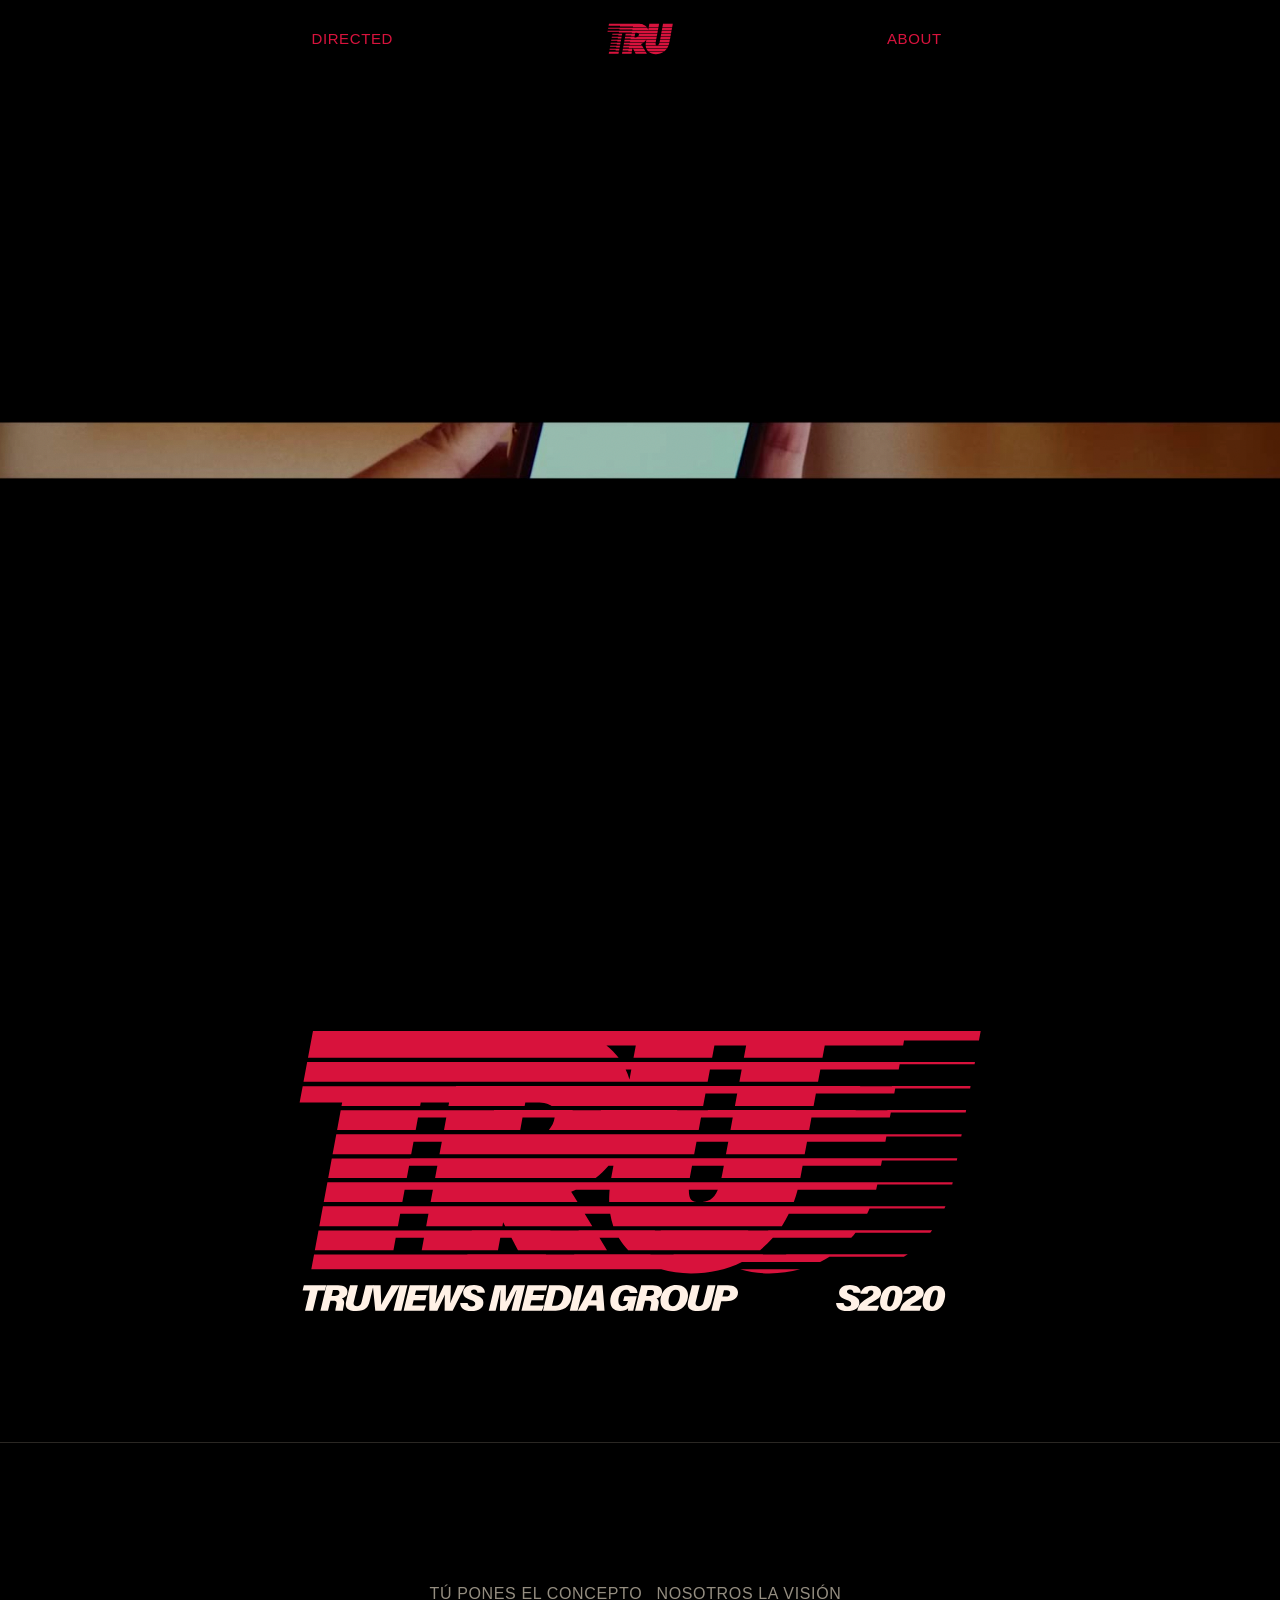
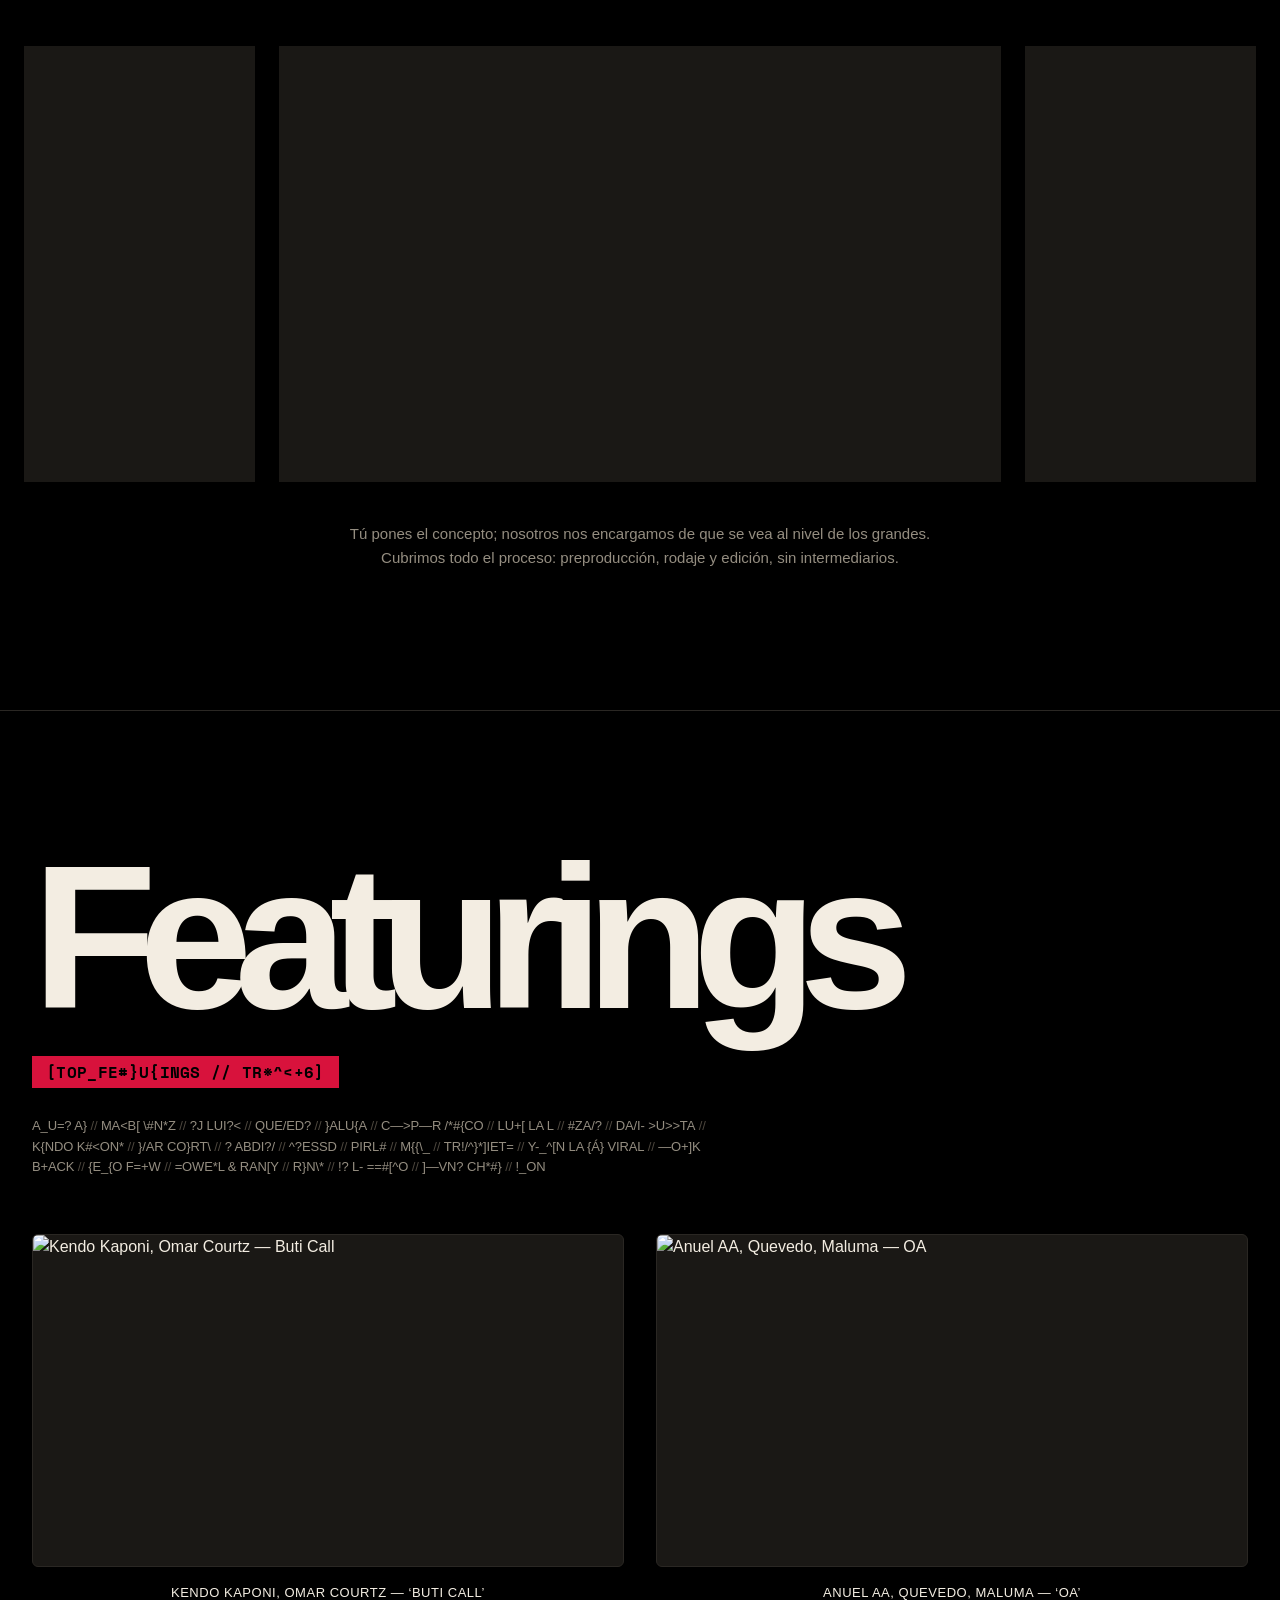
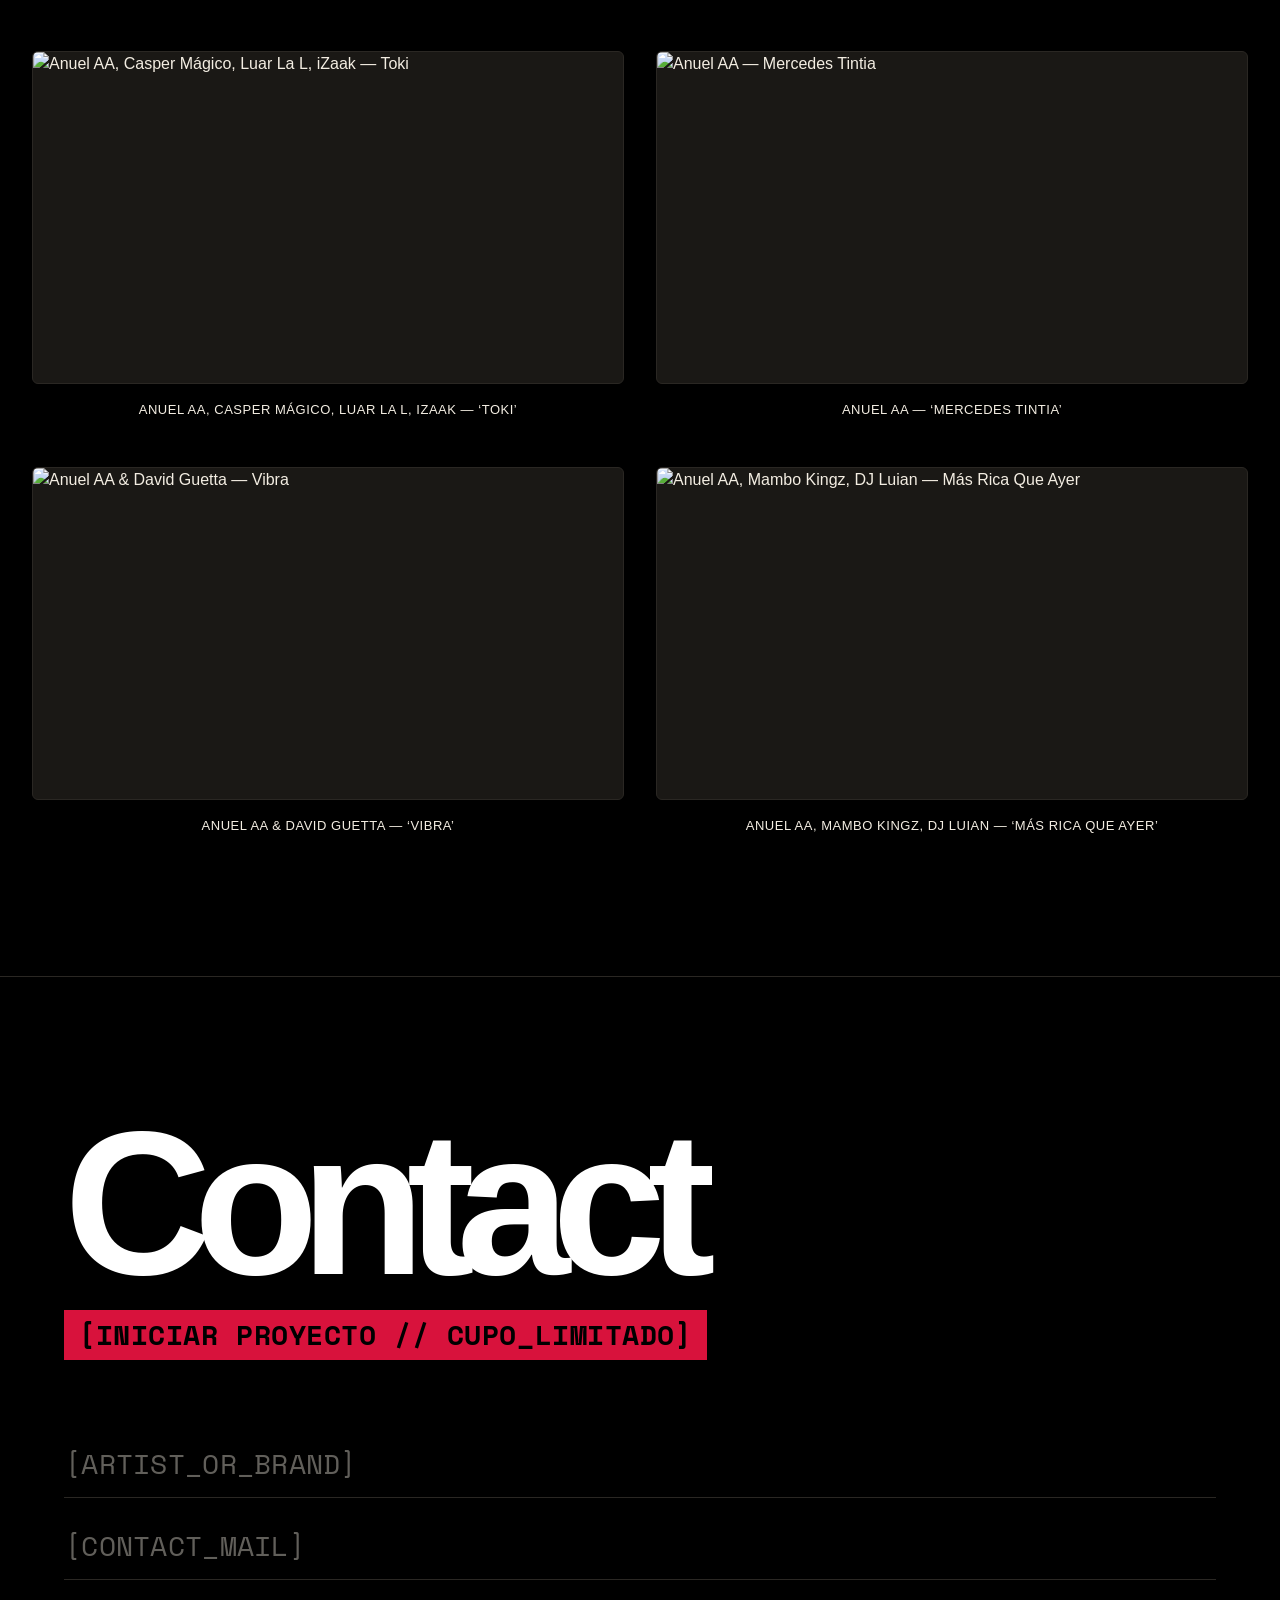
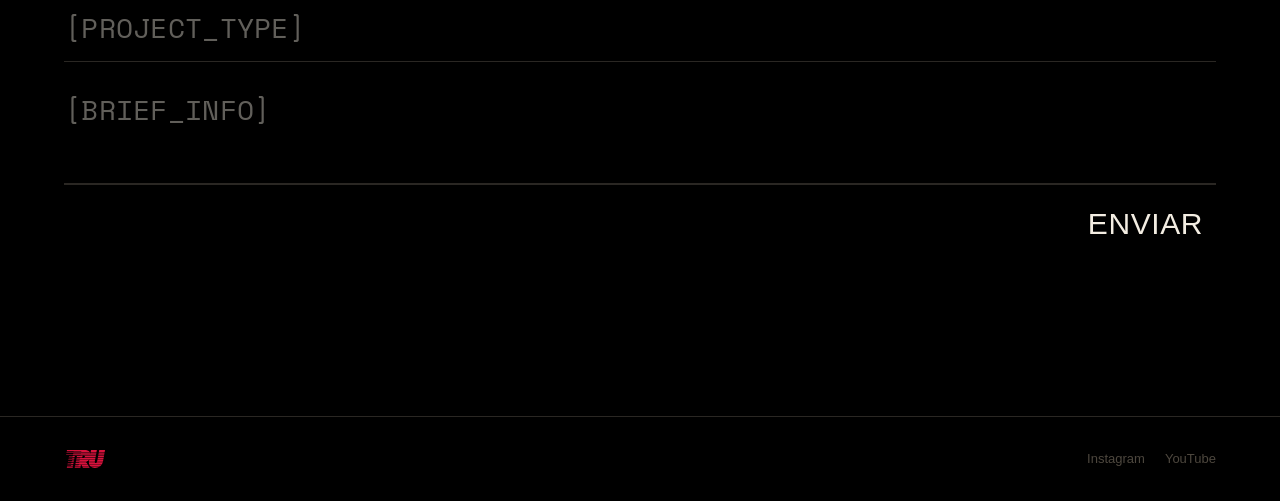
==== commit 69247a81: "SEO: agregar meta tags Open Graph/Twitter Card en las 4 paginas usando el logo grande como imagen pa" ====
--- a/index.html
+++ b/index.html
@@ -7,6 +7,18 @@
   <title>TruViews — La verdadera visión</title>
   <meta name="description"
     content="TruViews. Producción audiovisual de nivel cinematográfico en Puerto Rico. Videoclips, comerciales y contenido con sello mundial.">
+  <meta property="og:type" content="website">
+  <meta property="og:site_name" content="TruViews">
+  <meta property="og:title" content="TruViews — La verdadera visión">
+  <meta property="og:description"
+    content="Producción audiovisual de nivel cinematográfico en Puerto Rico. Videoclips, comerciales y contenido con sello mundial.">
+  <meta property="og:image" content="https://duskx189.github.io/truviews-web/images/og-image.jpg">
+  <meta property="og:url" content="https://duskx189.github.io/truviews-web/">
+  <meta name="twitter:card" content="summary_large_image">
+  <meta name="twitter:title" content="TruViews — La verdadera visión">
+  <meta name="twitter:description"
+    content="Producción audiovisual de nivel cinematográfico en Puerto Rico. Videoclips, comerciales y contenido con sello mundial.">
+  <meta name="twitter:image" content="https://duskx189.github.io/truviews-web/images/og-image.jpg">
   <link rel="preconnect" href="https://fonts.googleapis.com">
   <link rel="preconnect" href="https://fonts.gstatic.com" crossorigin>
   <link
@@ -15,7 +27,7 @@
   <link rel="stylesheet" href="https://use.typekit.net/kqv0ndm.css">
   <link rel="icon" type="image/png" href="images/logos/favicontru.png">
   <link rel="apple-touch-icon" href="images/logos/favicontru.png">
-  <link rel="stylesheet" href="styles.css?v=154">
+  <link rel="stylesheet" href="styles.css?v=155">
 </head>
 
 <body class="page-home">
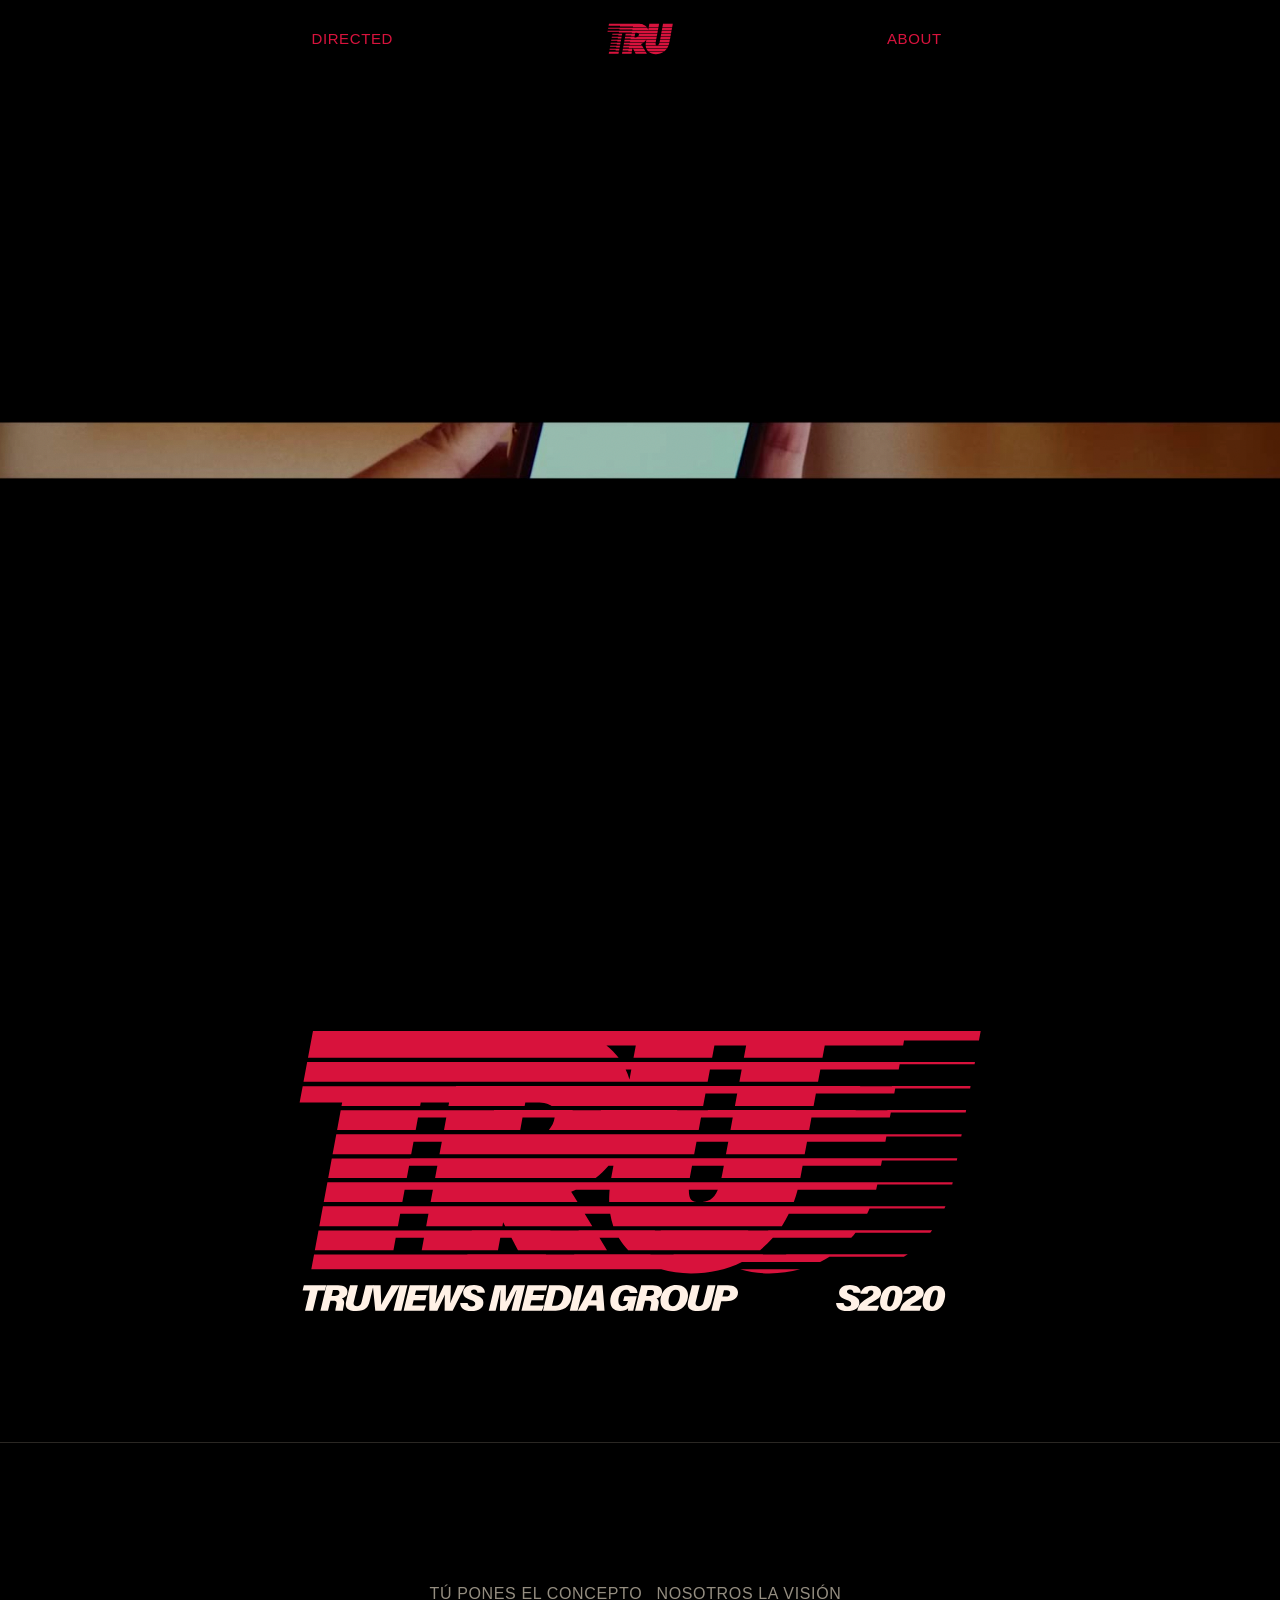
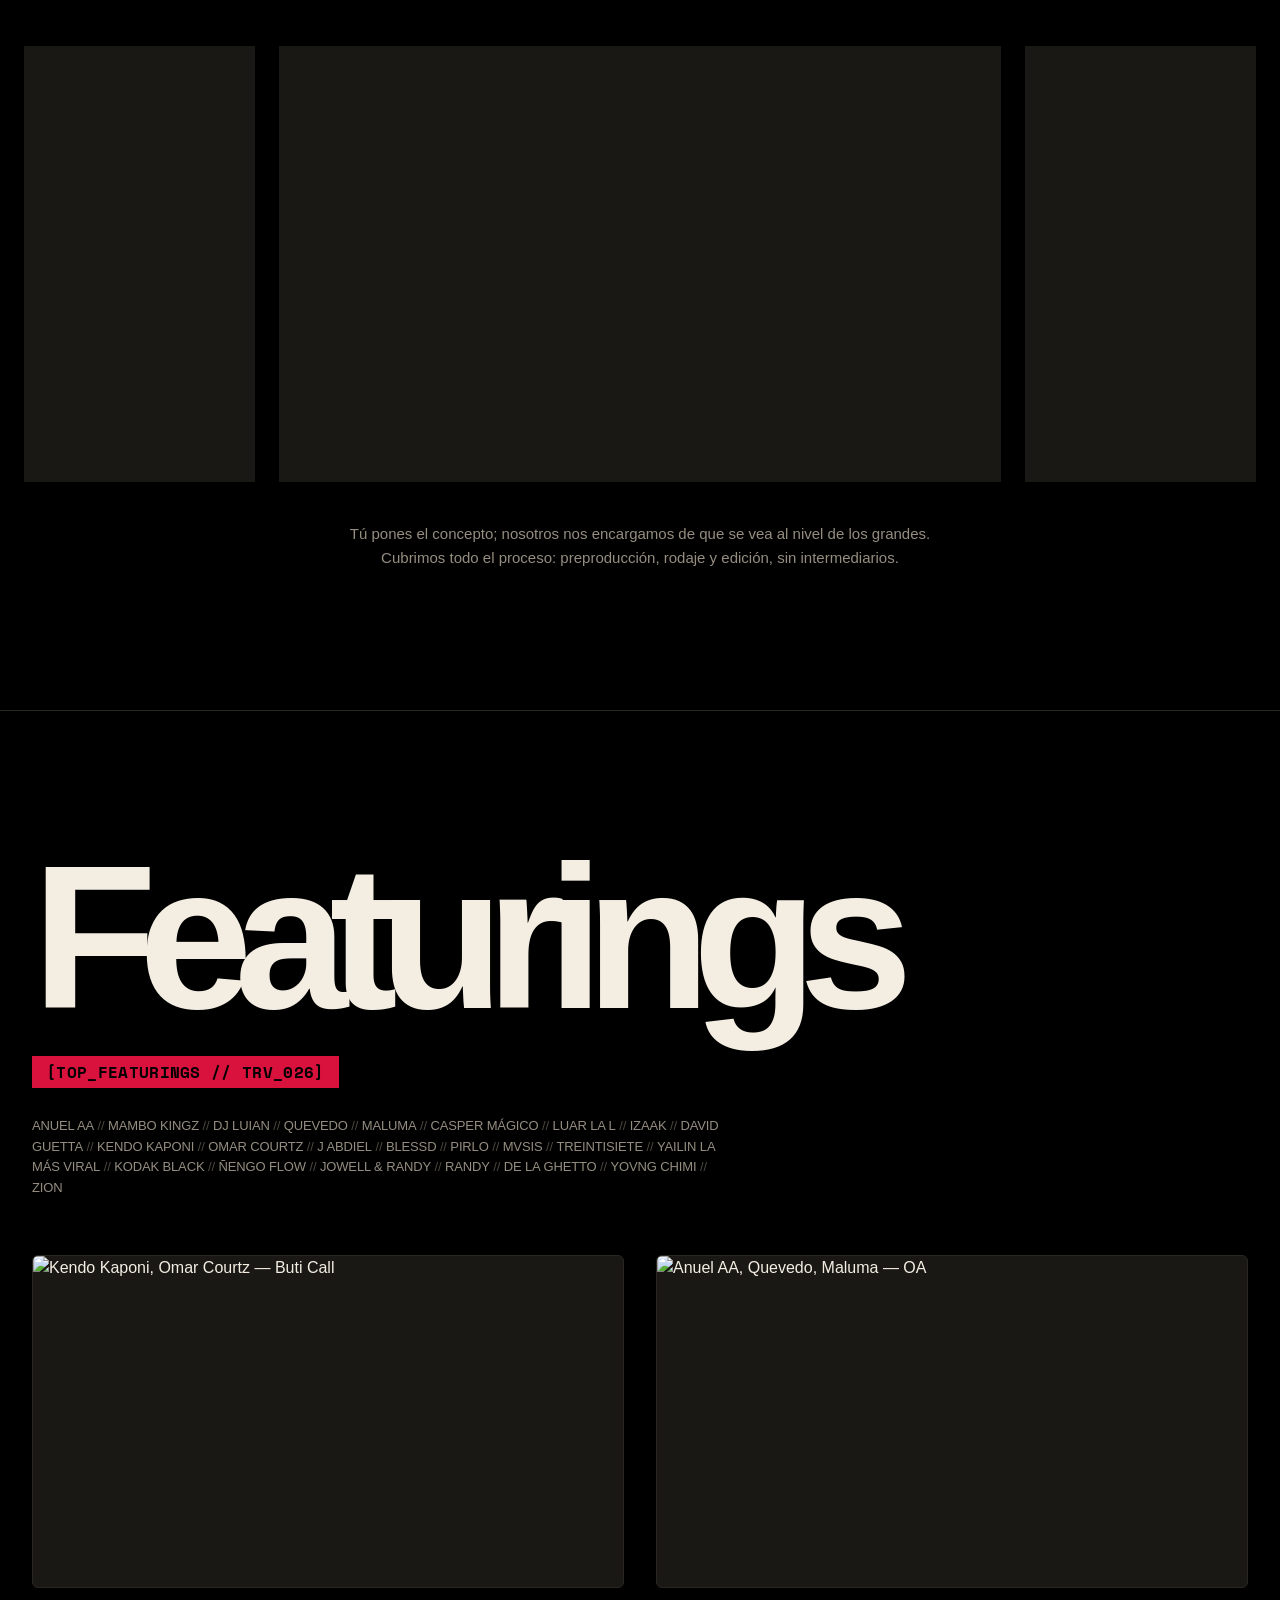
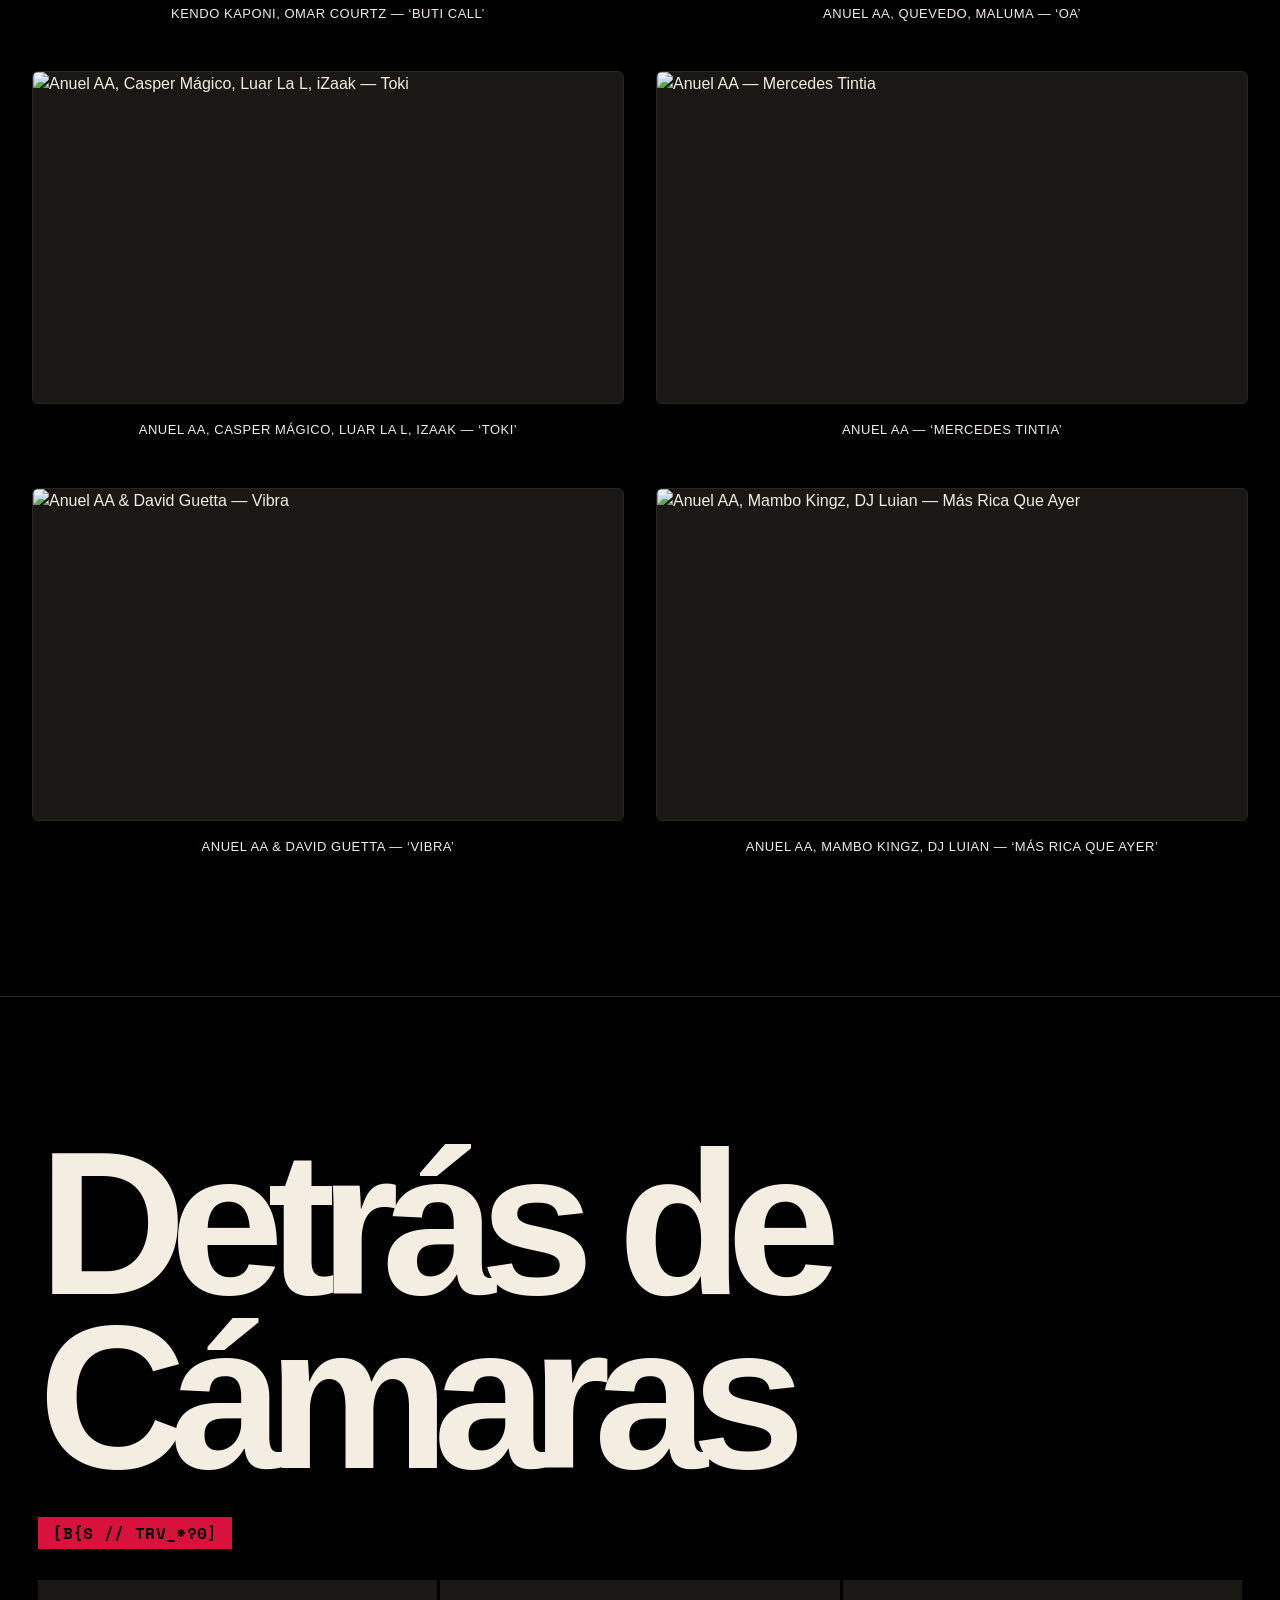
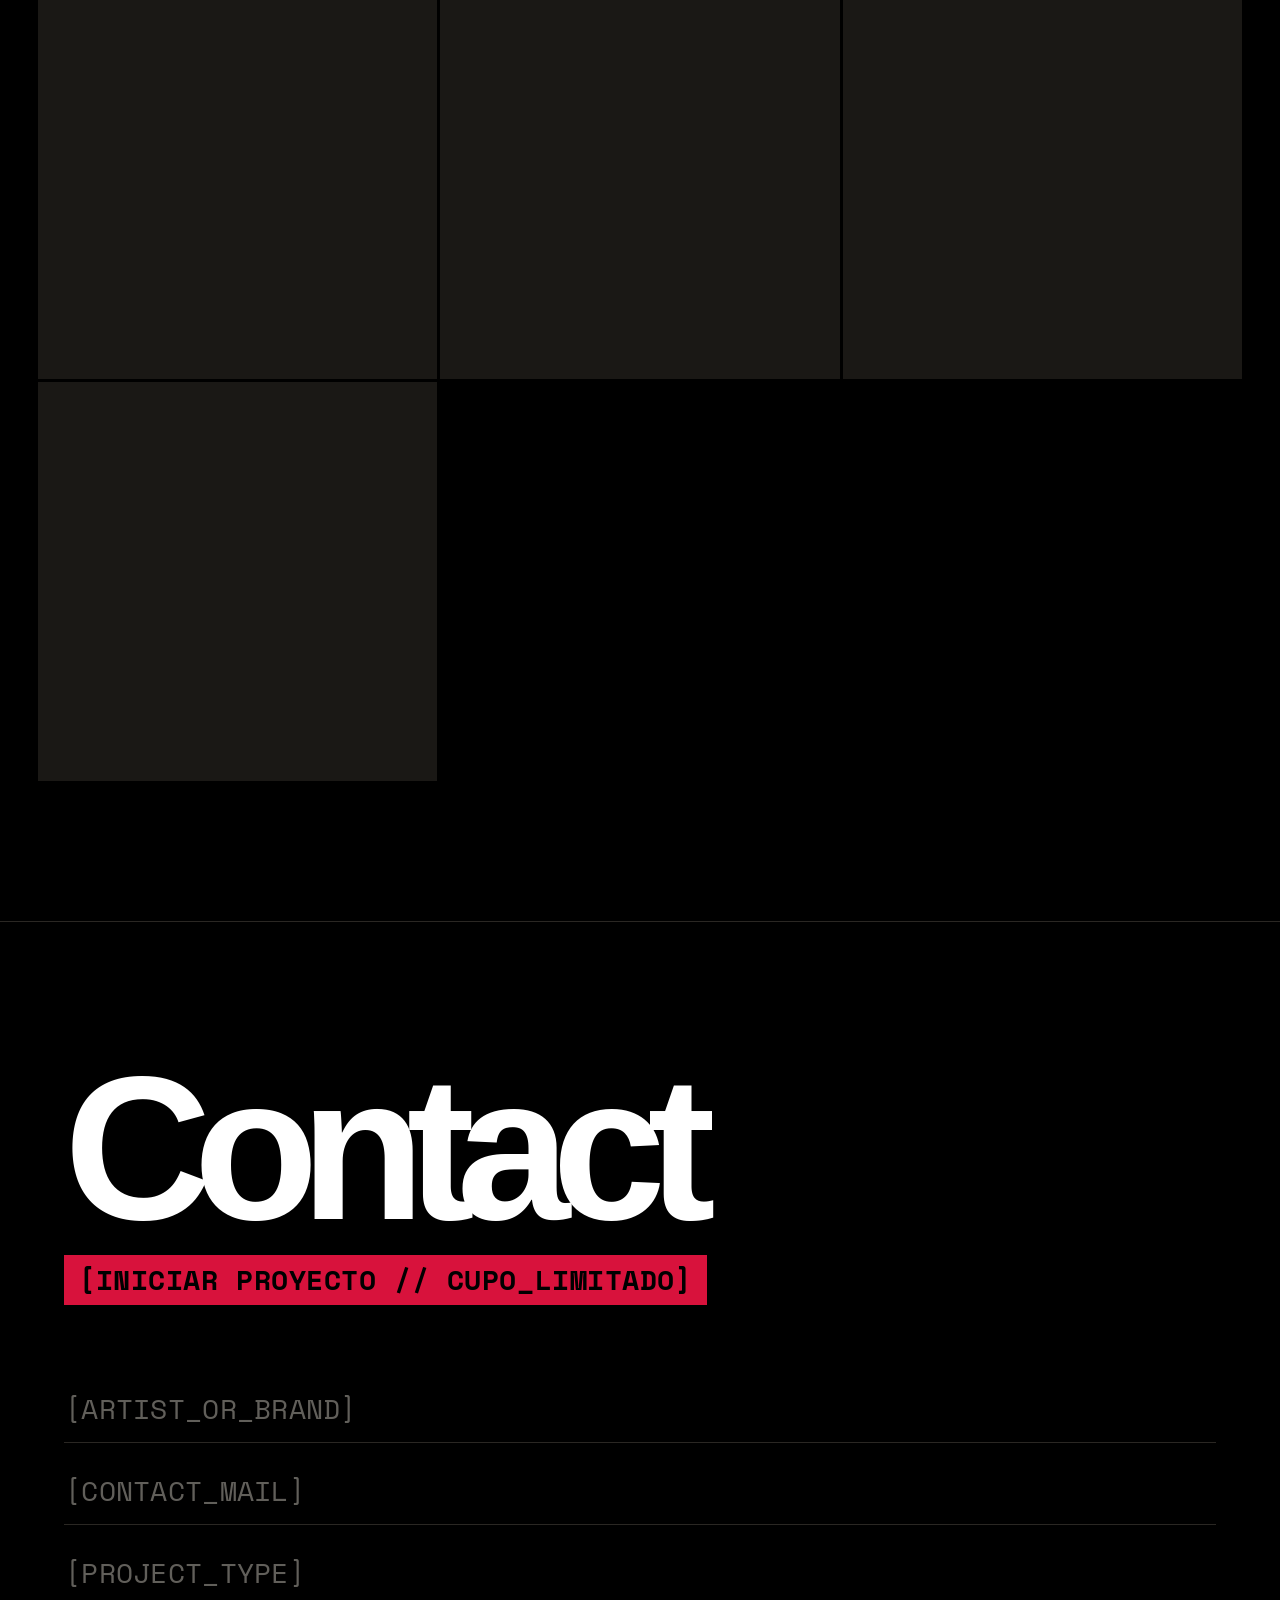
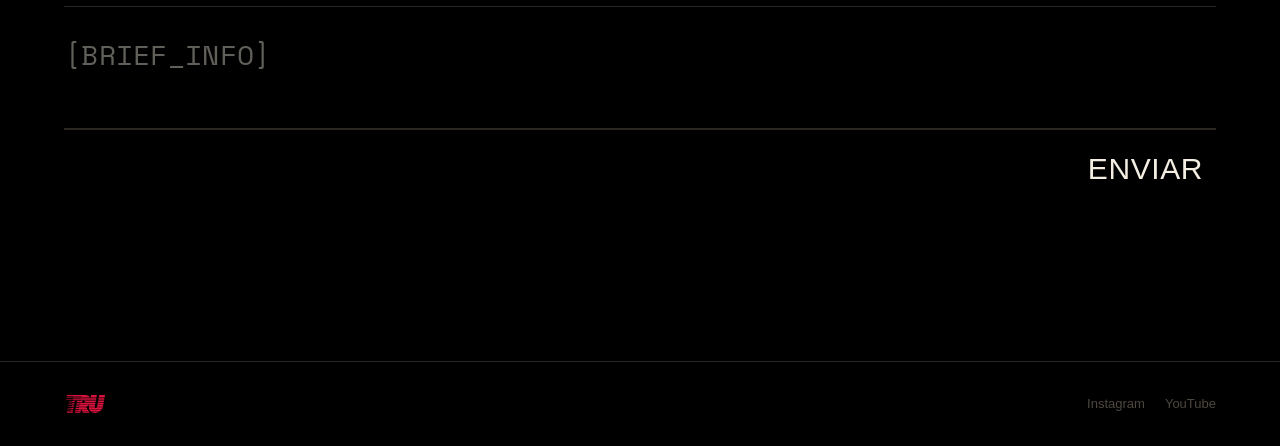
==== commit 644a7538: "About/Home: Making Off Gallery con videos reales + ficha de proyecto Maniquí - Reemplaza el bloque d" ====
--- a/index.html
+++ b/index.html
@@ -27,7 +27,7 @@
   <link rel="stylesheet" href="https://use.typekit.net/kqv0ndm.css">
   <link rel="icon" type="image/png" href="images/logos/favicontru.png">
   <link rel="apple-touch-icon" href="images/logos/favicontru.png">
-  <link rel="stylesheet" href="styles.css?v=155">
+  <link rel="stylesheet" href="styles.css?v=162">
 </head>
 
 <body class="page-home">
@@ -255,6 +255,18 @@
       </div>
     </section>
 
+    <!-- DETRÁS DE CÁMARAS -->
+    <section class="mog divider-bleed" id="detras-de-camaras">
+      <h2 class="feat-display reveal">Detrás de<br>Cámaras</h2>
+      <h3 class="feat-title scramble-el" data-scramble="[BTS // TRV_040]">[BTS // TRV_040]</h3>
+      <div class="mog-grid">
+        <div class="mog-item"><video muted loop playsinline preload="metadata" src="videos/making-of/bts-maniqui.mp4"></video><span class="mog-expand-hint">＋</span></div>
+        <div class="mog-item"><video muted loop playsinline preload="metadata" src="videos/making-of/bts-oh-nana.mp4"></video><span class="mog-expand-hint">＋</span></div>
+        <div class="mog-item"><video muted loop playsinline preload="metadata" src="videos/making-of/bts-contigo-na-ma-rmx.mp4"></video><span class="mog-expand-hint">＋</span></div>
+        <div class="mog-item"><video muted loop playsinline preload="metadata" src="videos/making-of/bts-de-revista-remix.mp4"></video><span class="mog-expand-hint">＋</span></div>
+      </div>
+    </section>
+
     <!-- CONTACT -->
     <section class="reserve divider-bleed">
       <h2 class="reserve-title reveal">Contact</h2>
@@ -299,7 +311,7 @@
     <div class="lightbox-frame" id="lightboxFrame"></div>
   </div>
 
-  <script src="script.js?v=41"></script>
+  <script src="script.js?v=44"></script>
 </body>
 
 </html>
--- a/styles.css
+++ b/styles.css
@@ -573,7 +573,7 @@
 }
 .feat-item.active .feat-tile-caption { color: var(--accent); }
 /* ============ BIO TEMPLATE (estilo kirillgroshev.com/about) ============ */
-.bio-template { max-width: none; margin: 0; }
+.bio-template { max-width: none; margin: 0; padding-bottom: 56px; }
 .bio-cover {
   aspect-ratio: 16/8;
   overflow: hidden;
@@ -632,6 +632,7 @@
 .full-bio {
   max-width: 760px;
   margin: 0 auto;
+  padding-bottom: 0;
 }
 .full-bio .feat-title { text-align: center; margin: 0 0 32px; }
 .full-bio p {
@@ -642,6 +643,76 @@
   margin: 0 0 24px;
 }
 .full-bio p:last-child { margin-bottom: 0; }
+.mog {
+  position: relative;
+  left: 50%;
+  width: 100vw;
+  max-width: 100vw;
+  margin-left: -50vw;
+  padding: 140px clamp(20px, 3vw, 48px);
+}
+.mog-hero {
+  display: grid;
+  grid-template-columns: 2fr 1fr;
+  gap: 3px;
+  align-items: center;
+}
+.mog-hero-video {
+  position: relative;
+  aspect-ratio: 1/1;
+  overflow: hidden;
+  background: var(--bg-panel);
+  cursor: pointer;
+}
+.mog-hero-video video { width: 100%; height: 100%; object-fit: cover; display: block; transition: transform 0.5s ease; }
+.mog-hero-video:hover video { transform: scale(1.04); }
+.mog-grid {
+  margin-top: 3px;
+  display: grid;
+  grid-template-columns: repeat(3, 1fr);
+  gap: 3px;
+}
+.mog-item {
+  position: relative;
+  aspect-ratio: 1/1;
+  overflow: hidden;
+  background: var(--bg-panel);
+  cursor: pointer;
+}
+.project-gallery-bts { text-align: center; }
+.project-gallery-bts .feat-title { margin: 0 0 32px; }
+.project-gallery-bts-video {
+  aspect-ratio: 9/16;
+  max-width: 360px;
+  margin: 0 auto;
+}
+.mog-item video, .mog-item img {
+  width: 100%;
+  height: 100%;
+  object-fit: cover;
+  display: block;
+  transition: transform 0.5s ease;
+}
+.mog-item:hover video, .mog-item:hover img { transform: scale(1.04); }
+.mog-expand-hint {
+  position: absolute;
+  right: 12px;
+  bottom: 12px;
+  width: 28px;
+  height: 28px;
+  display: flex;
+  align-items: center;
+  justify-content: center;
+  font-size: 18px;
+  color: var(--fg);
+  background: rgba(0, 0, 0, 0.6);
+  border-radius: 50%;
+  pointer-events: none;
+  opacity: 0;
+  transition: opacity 0.3s ease;
+}
+.mog-hero-video:hover .mog-expand-hint,
+.mog-item:hover .mog-expand-hint { opacity: 1; }
 .bio-grid {
   max-width: var(--wrap);
   margin: 0 auto;
@@ -695,7 +766,7 @@
 .project-photo:hover img { transform: scale(1.04); }
 
 /* ============ DETRÁS DE CÁMARAS (galería de fotos) ============ */
-.about-gallery { max-width: none; margin: 0; scroll-margin-top: 110px; }
+.about-gallery { max-width: none; margin: 0; scroll-margin-top: 110px; padding-top: 0; }
 .about-gallery-row { display: grid; gap: 24px; }
 .about-gallery-row--3 { grid-template-columns: repeat(3, 1fr); margin-bottom: 24px; }
 .about-gallery-row--2 { grid-template-columns: repeat(2, 1fr); }
@@ -789,6 +860,18 @@
   aspect-ratio: auto;
 }
 .lightbox-frame.is-photo img {
+  width: 100%;
+  height: 100%;
+  object-fit: contain;
+  display: block;
+}
+.lightbox-frame.is-local-video {
+  width: auto;
+  height: 90vh;
+  max-width: 90vw;
+  aspect-ratio: auto;
+}
+.lightbox-frame.is-local-video video {
   width: 100%;
   height: 100%;
   object-fit: contain;
@@ -943,6 +1026,10 @@
   .bio-heading-tag { font-size: 14px; }
   .bio-name { font-size: 58px; }
   .about-gallery-row--3, .about-gallery-row--2 { grid-template-columns: 1fr; gap: 16px; margin-bottom: 16px; }
+  .mog-grid { grid-template-columns: repeat(2, 1fr); gap: 3px; }
+  .mog-hero { grid-template-columns: 1fr; gap: 12px; }
+  .mog-hero-heading, .mog-hero-heading .feat-title { text-align: left; }
+  .mog-hero-video { max-width: 340px; margin: 0 auto; }
   .project-photo-grid { grid-template-columns: repeat(2, 1fr); }
   .project-hero { aspect-ratio: auto; height: 60vh; overflow: hidden; }
   .project-video iframe {
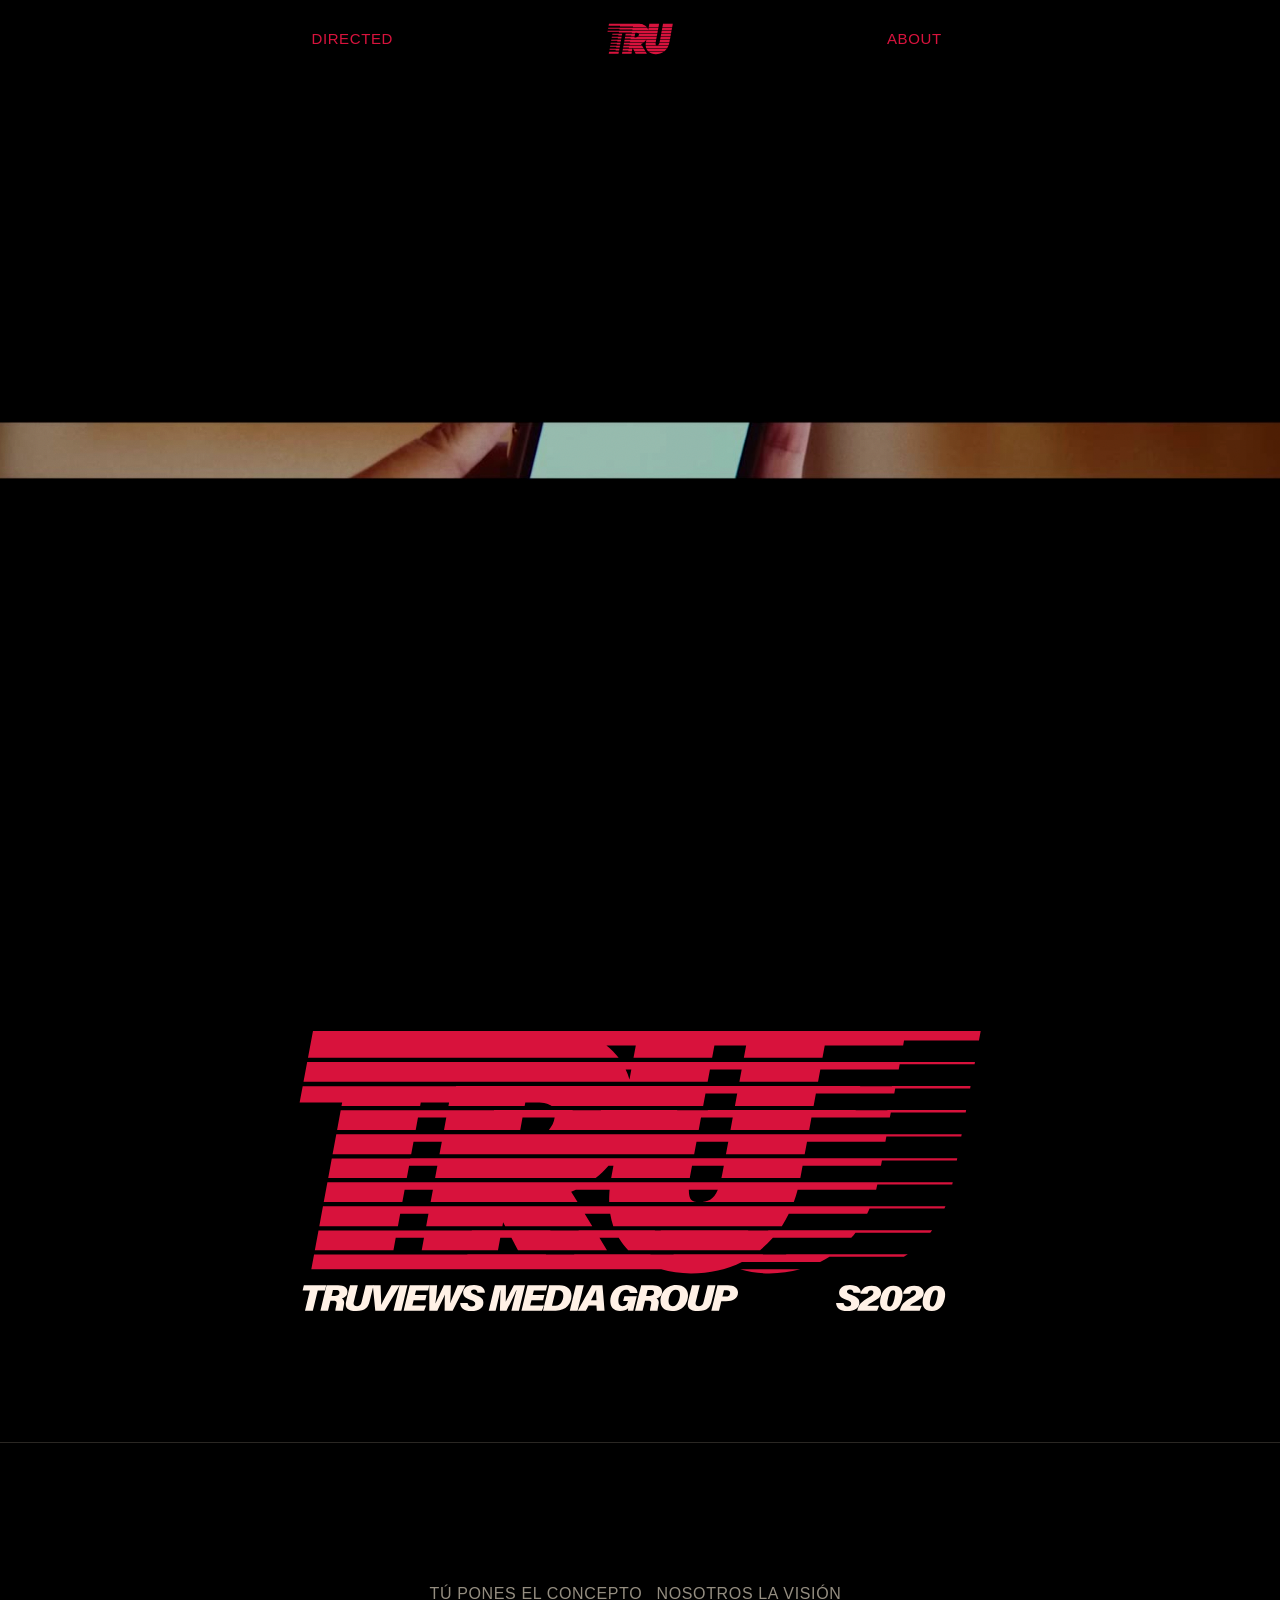
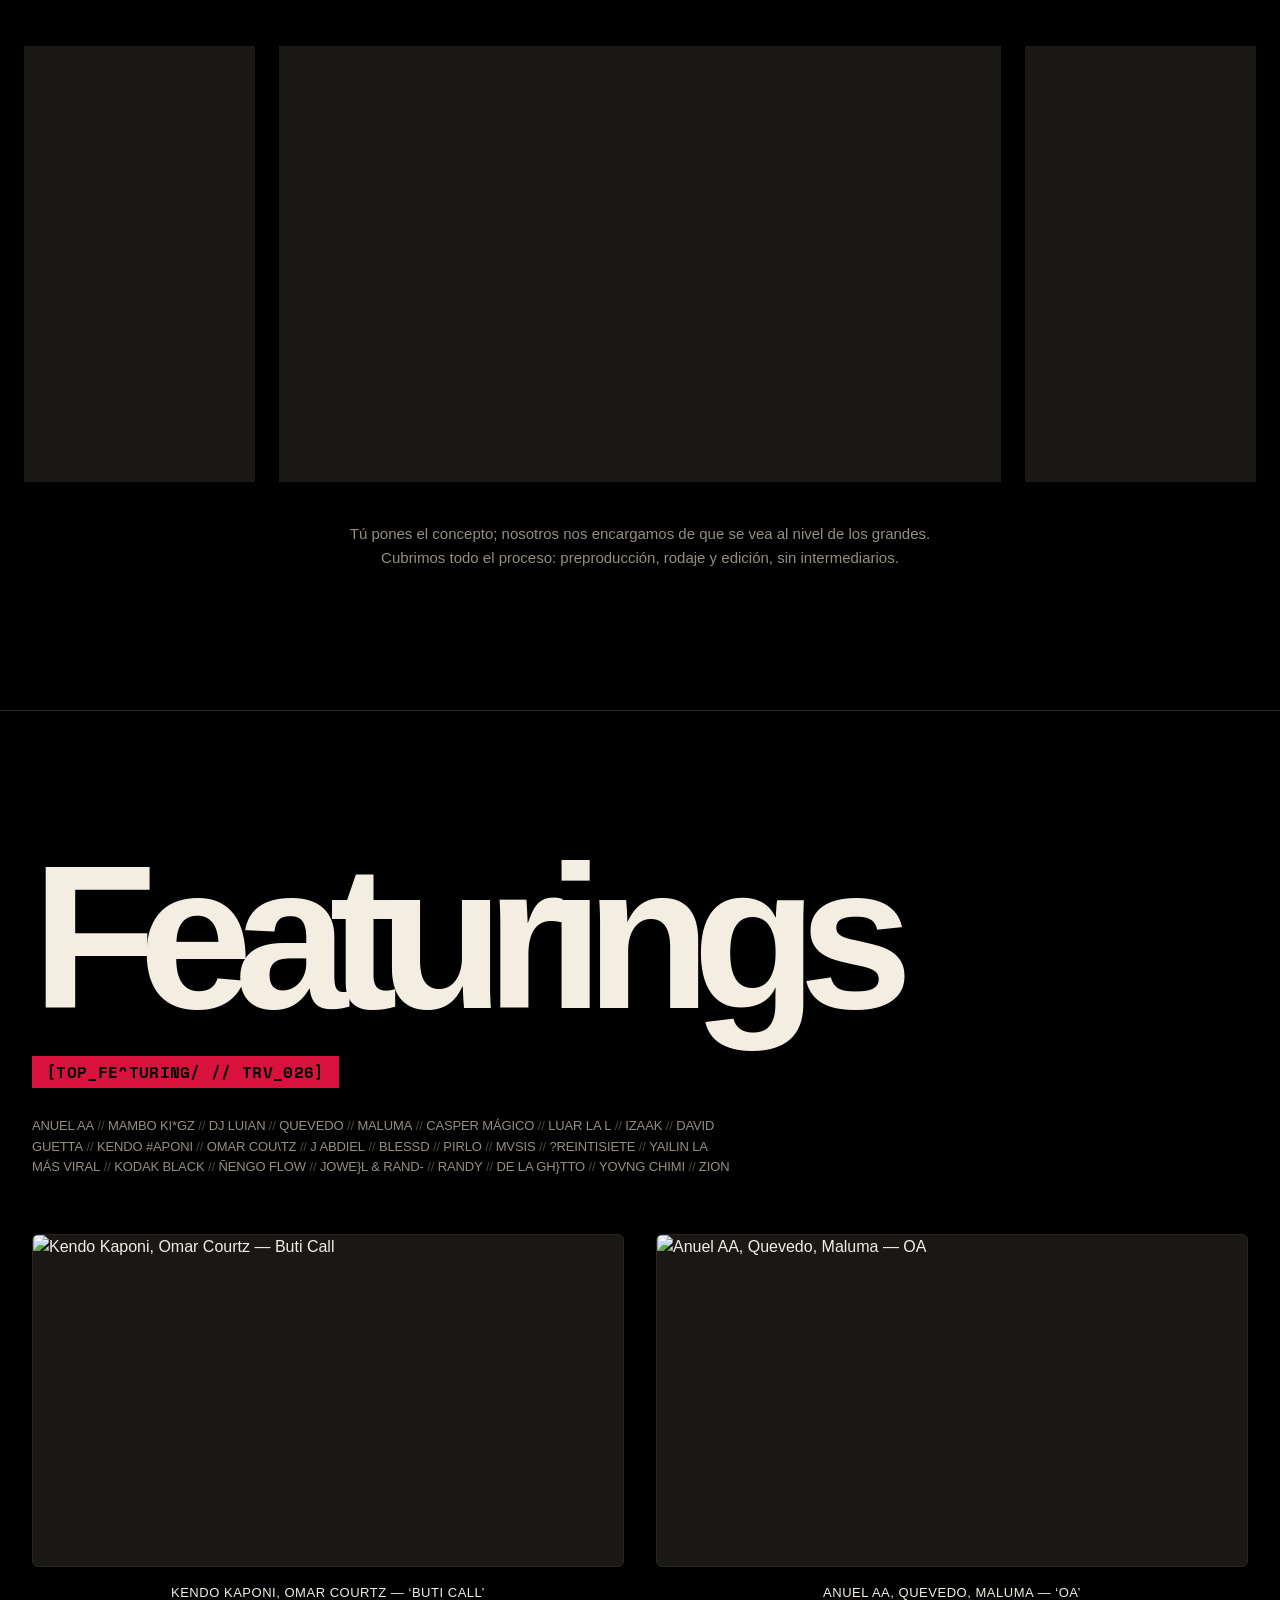
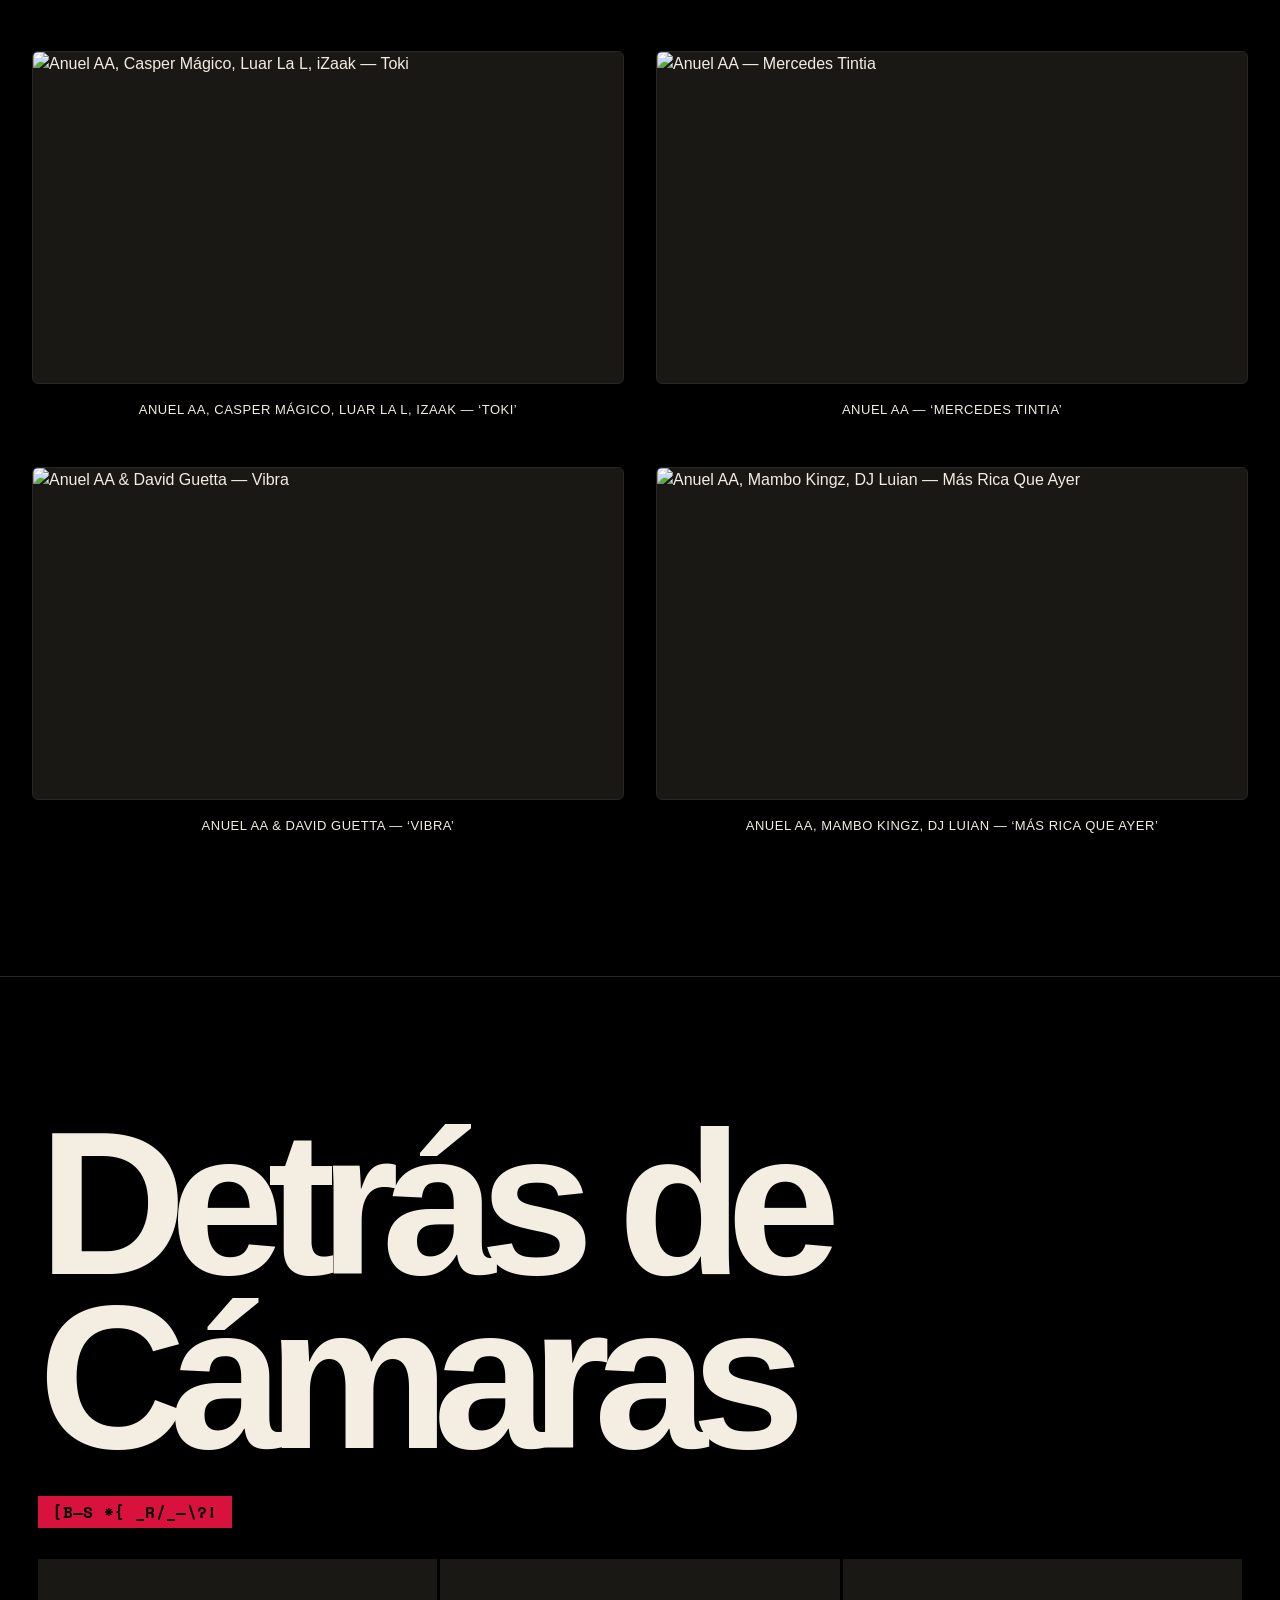
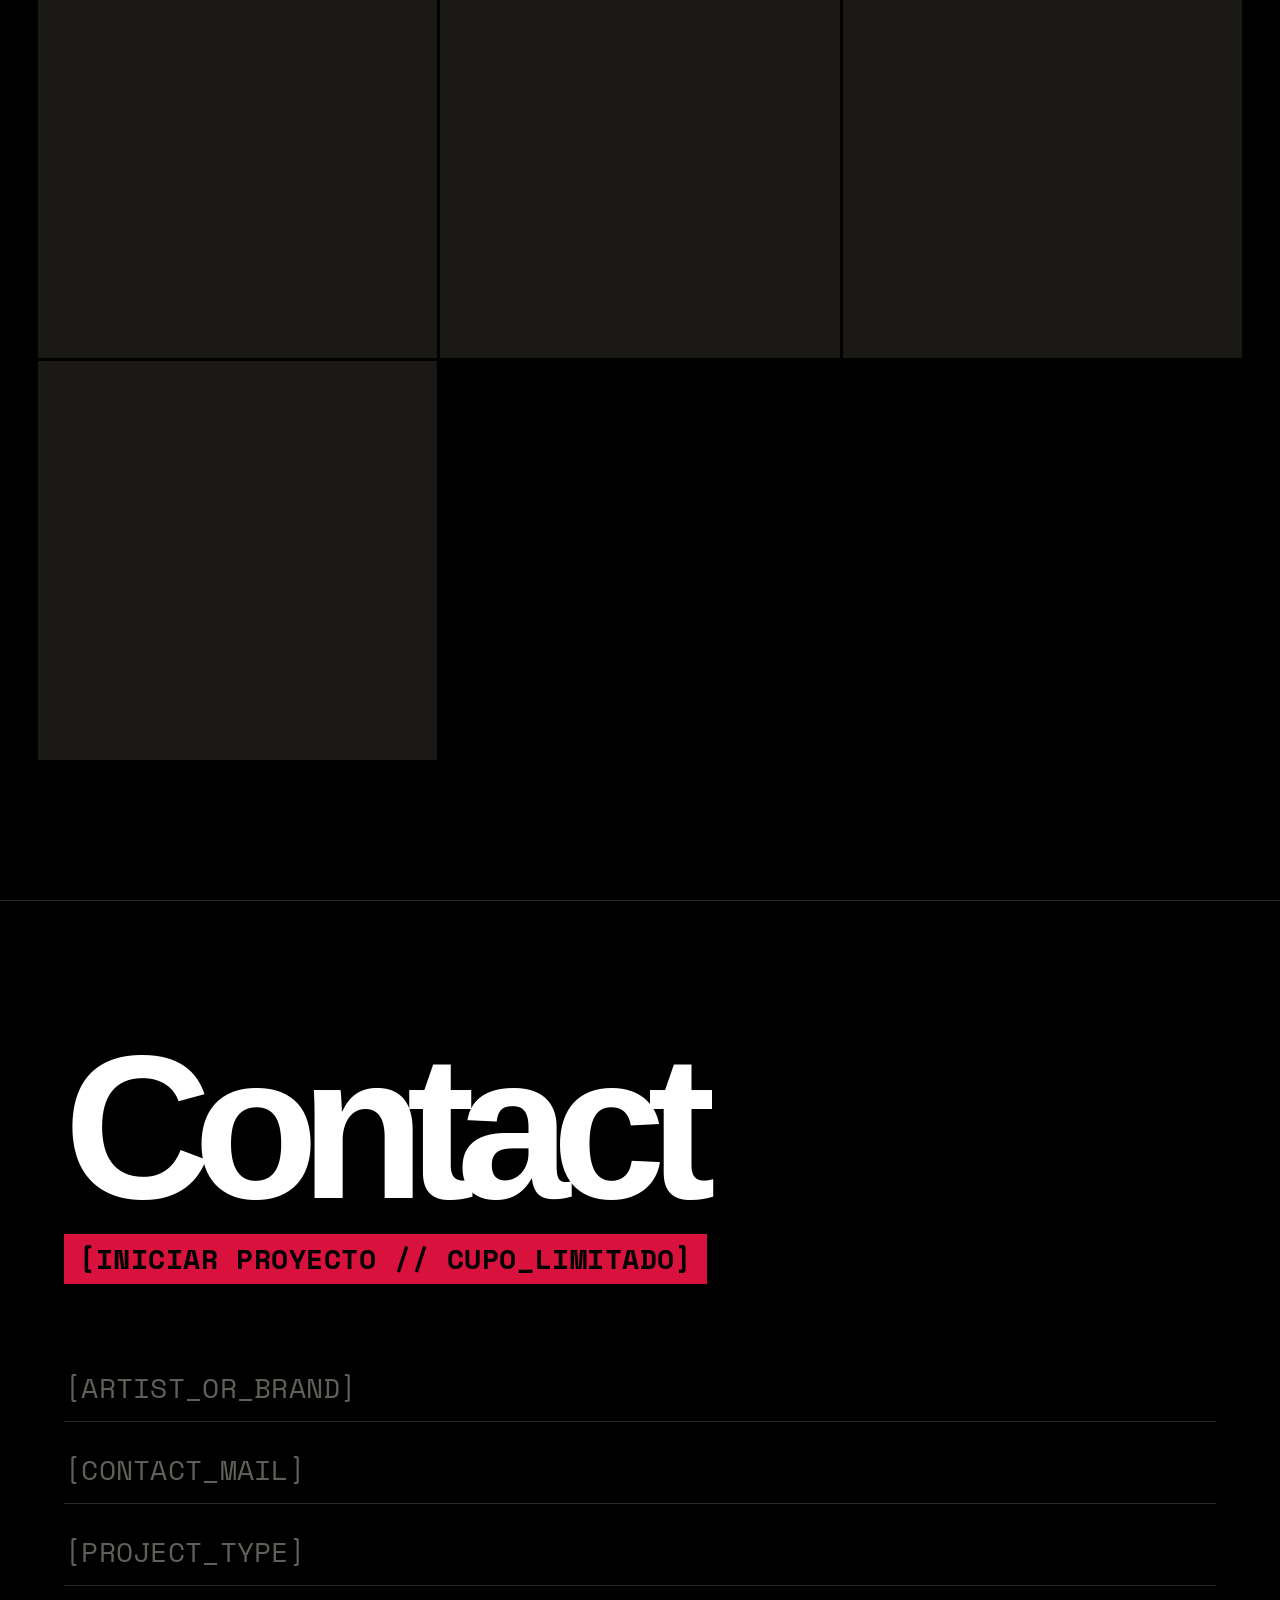
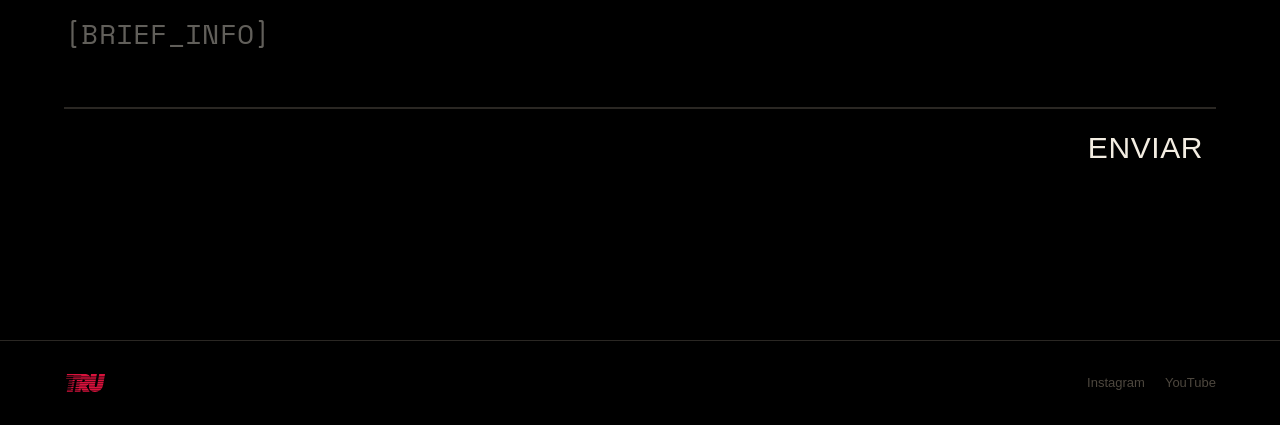
==== commit 8414ebaa: "Favicon: usar el logo TRU rojo (recortado y ajustado) en vez del anterior" ====
--- a/index.html
+++ b/index.html
@@ -25,8 +25,8 @@
     href="https://fonts.googleapis.com/css2?family=Archivo+Black&family=Zalando+Sans+Expanded:wght@400..900&family=Anton&family=Inter:ital,wght@0,500;1,800&family=Space+Grotesk:wght@400;500;600;700&family=Space+Mono:wght@400;700&display=swap"
     rel="stylesheet">
   <link rel="stylesheet" href="https://use.typekit.net/kqv0ndm.css">
-  <link rel="icon" type="image/png" href="images/logos/favicontru.png">
-  <link rel="apple-touch-icon" href="images/logos/favicontru.png">
+  <link rel="icon" type="image/png" href="images/logos/favicon-red-tru.png">
+  <link rel="apple-touch-icon" href="images/logos/favicon-red-tru-apple.png">
   <link rel="stylesheet" href="styles.css?v=162">
 </head>
 
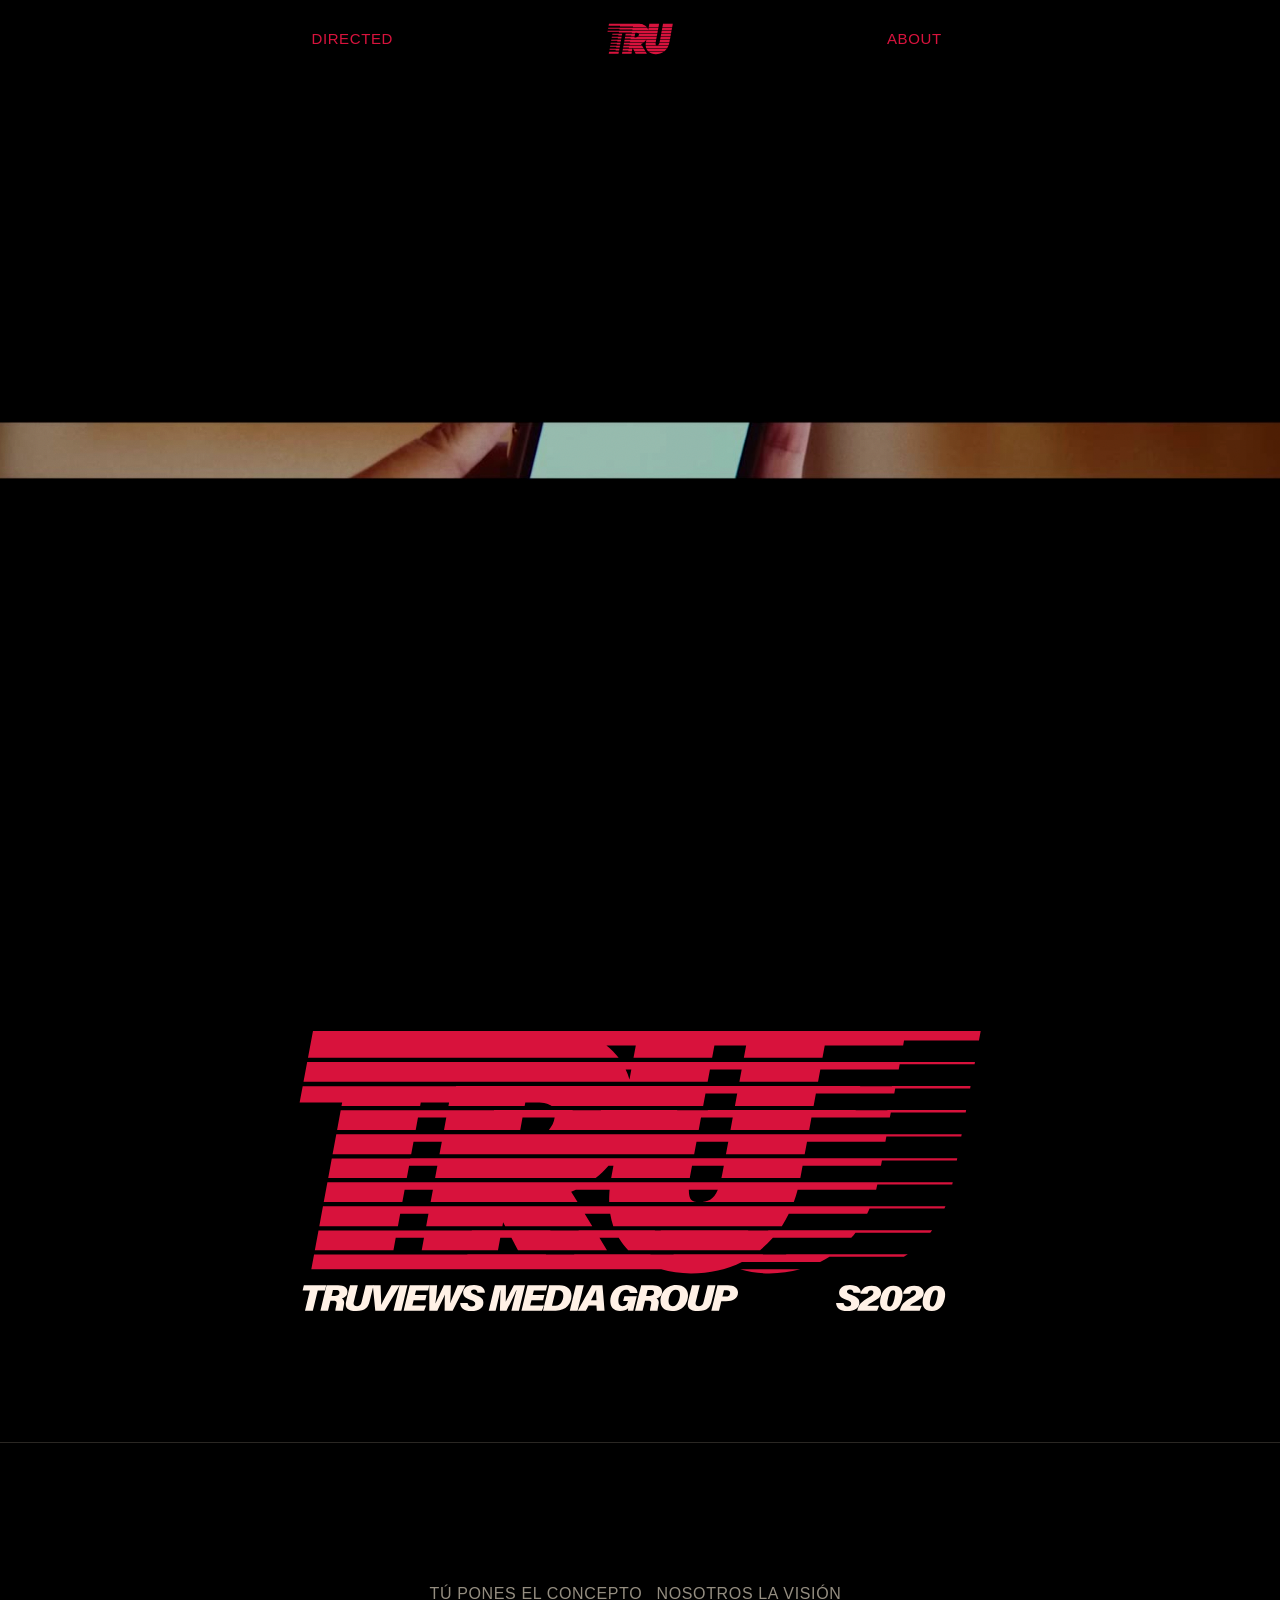
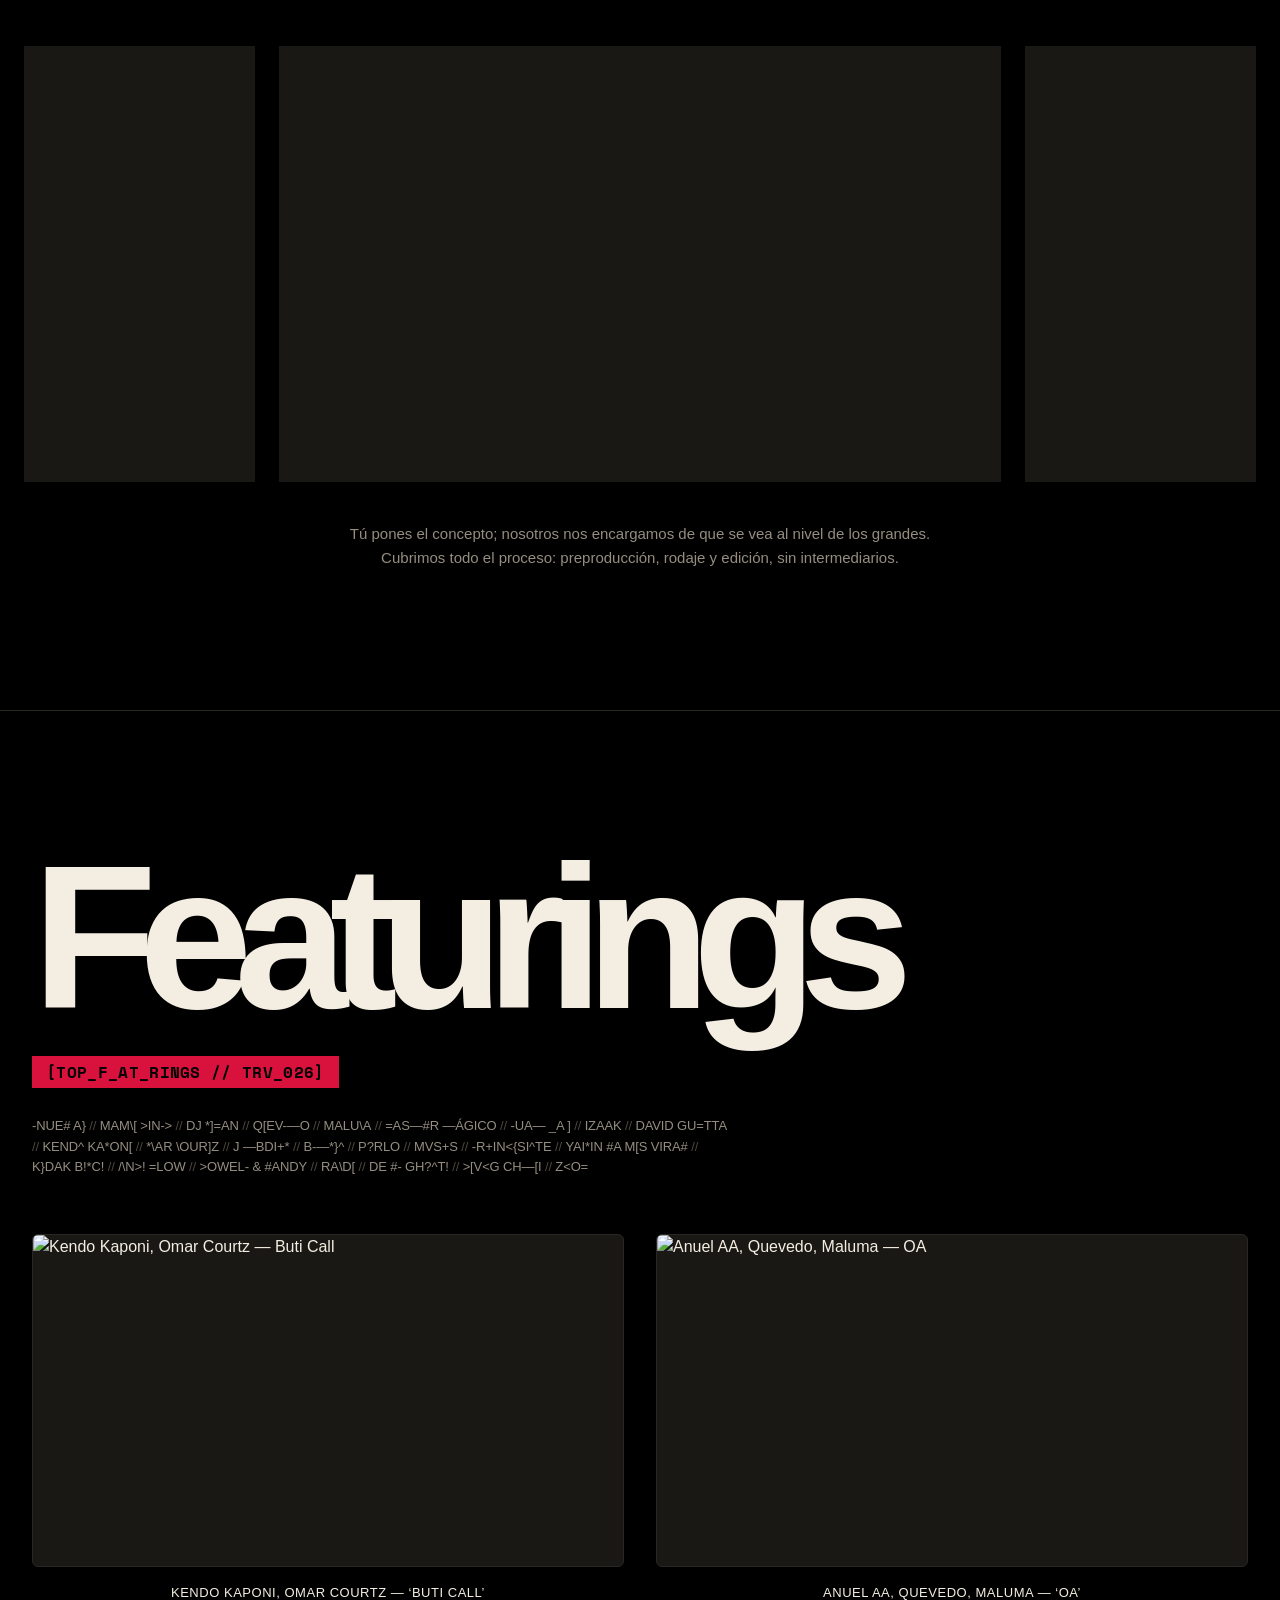
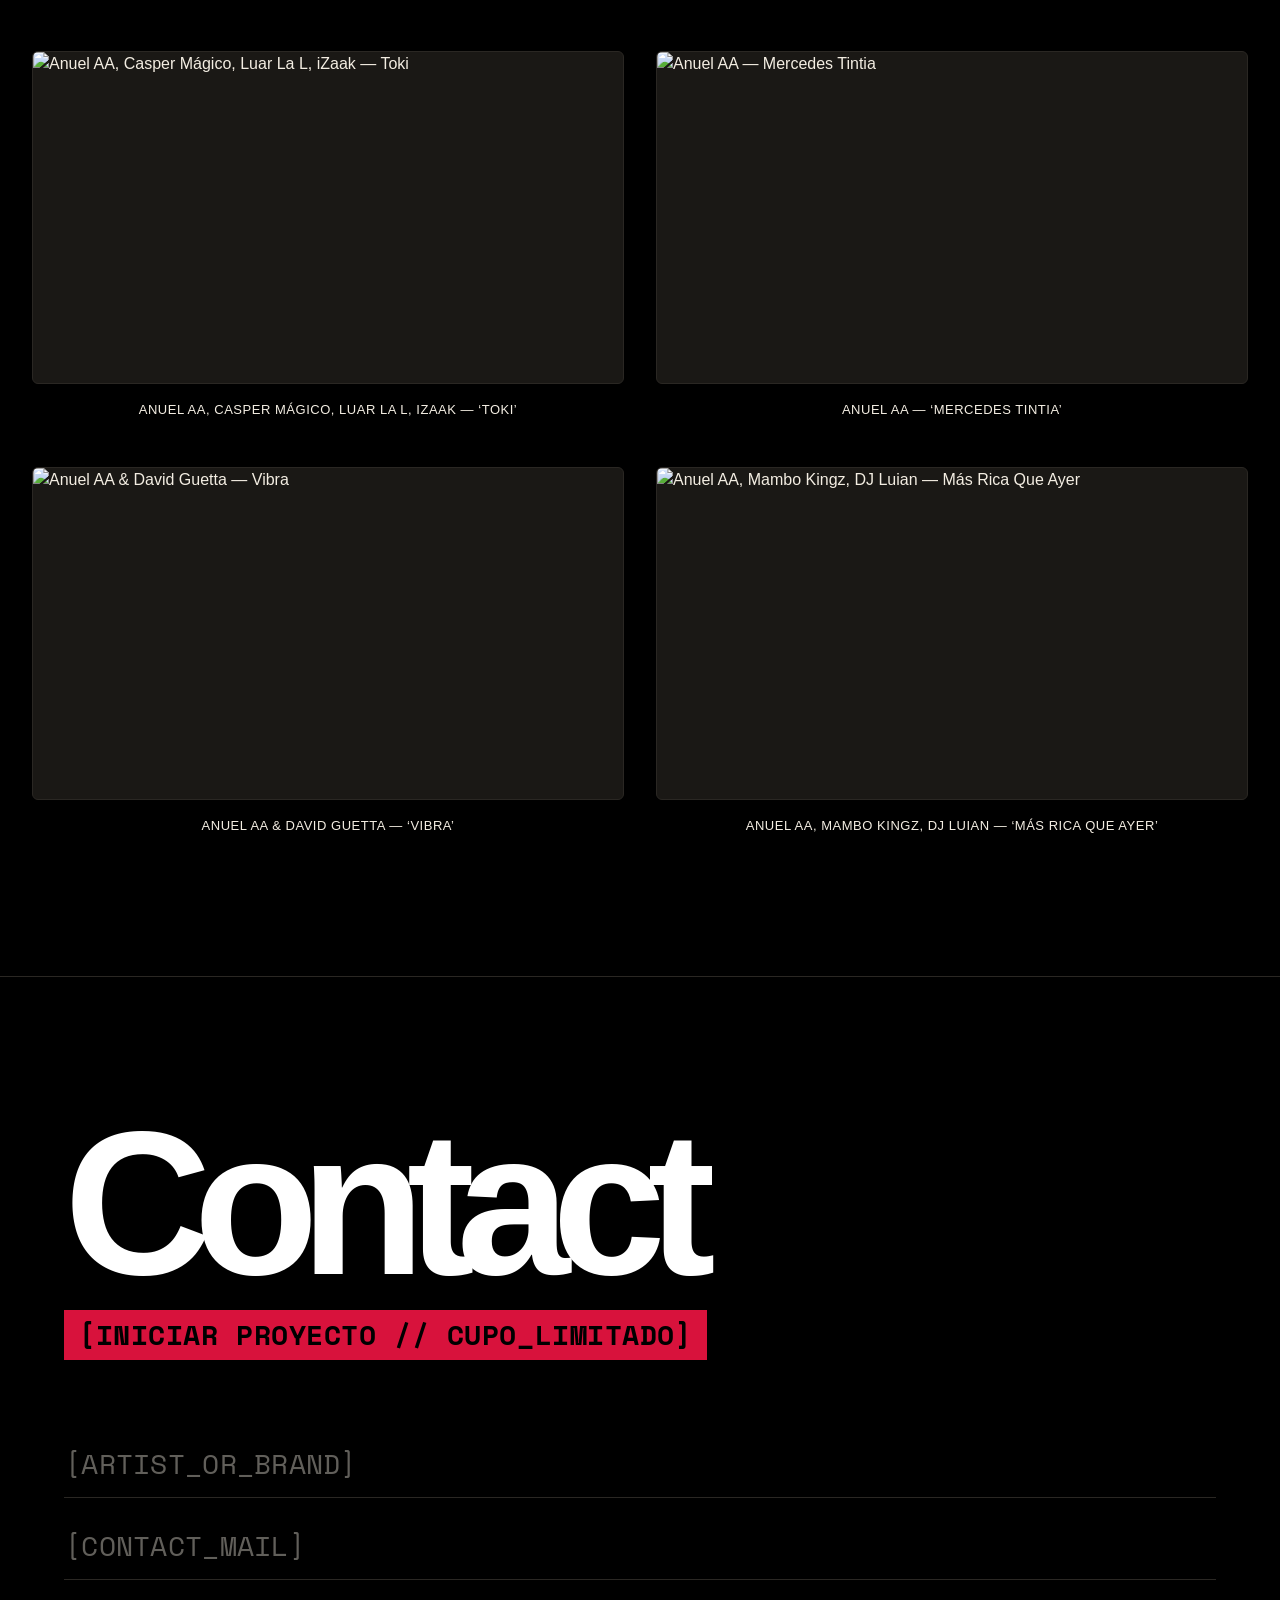
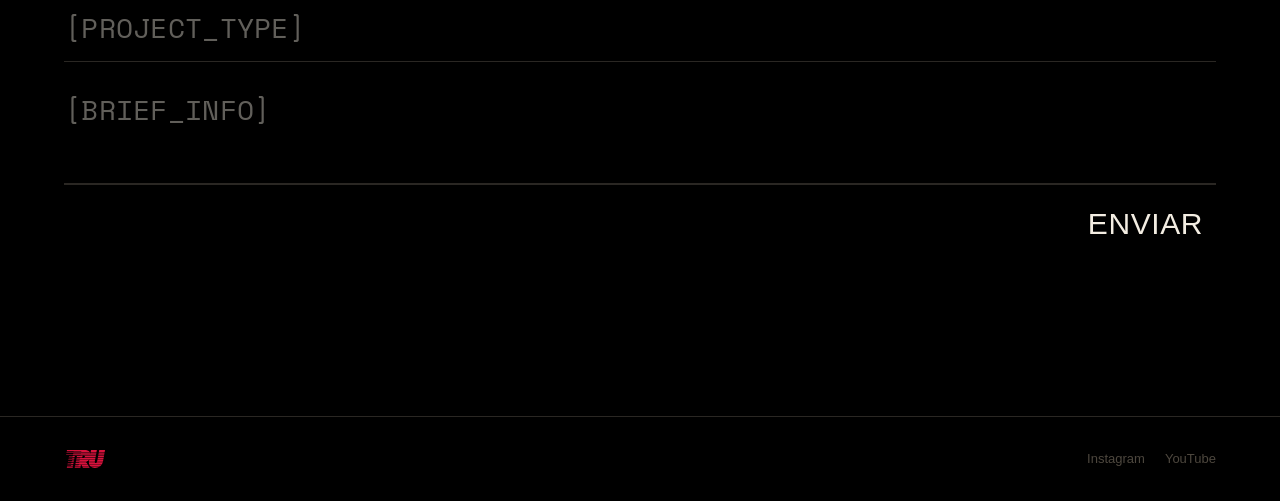
==== commit 42507d54: "Ajustes Making Off Gallery: fotos+videos en 4:5, mute manual, favicon - Elimina el bloque duplicado " ====
--- a/index.html
+++ b/index.html
@@ -27,7 +27,7 @@
   <link rel="stylesheet" href="https://use.typekit.net/kqv0ndm.css">
   <link rel="icon" type="image/png" href="images/logos/favicon-red-tru.png">
   <link rel="apple-touch-icon" href="images/logos/favicon-red-tru-apple.png">
-  <link rel="stylesheet" href="styles.css?v=162">
+  <link rel="stylesheet" href="styles.css?v=168">
 </head>
 
 <body class="page-home">
@@ -255,18 +255,6 @@
       </div>
     </section>
 
-    <!-- DETRÁS DE CÁMARAS -->
-    <section class="mog divider-bleed" id="detras-de-camaras">
-      <h2 class="feat-display reveal">Detrás de<br>Cámaras</h2>
-      <h3 class="feat-title scramble-el" data-scramble="[BTS // TRV_040]">[BTS // TRV_040]</h3>
-      <div class="mog-grid">
-        <div class="mog-item"><video muted loop playsinline preload="metadata" src="videos/making-of/bts-maniqui.mp4"></video><span class="mog-expand-hint">＋</span></div>
-        <div class="mog-item"><video muted loop playsinline preload="metadata" src="videos/making-of/bts-oh-nana.mp4"></video><span class="mog-expand-hint">＋</span></div>
-        <div class="mog-item"><video muted loop playsinline preload="metadata" src="videos/making-of/bts-contigo-na-ma-rmx.mp4"></video><span class="mog-expand-hint">＋</span></div>
-        <div class="mog-item"><video muted loop playsinline preload="metadata" src="videos/making-of/bts-de-revista-remix.mp4"></video><span class="mog-expand-hint">＋</span></div>
-      </div>
-    </section>
-
     <!-- CONTACT -->
     <section class="reserve divider-bleed">
       <h2 class="reserve-title reveal">Contact</h2>
@@ -311,7 +299,7 @@
     <div class="lightbox-frame" id="lightboxFrame"></div>
   </div>
 
-  <script src="script.js?v=44"></script>
+  <script src="script.js?v=47"></script>
 </body>
 
 </html>
--- a/styles.css
+++ b/styles.css
@@ -659,7 +659,7 @@
 }
 .mog-hero-video {
   position: relative;
-  aspect-ratio: 1/1;
+  aspect-ratio: 4/5;
   overflow: hidden;
   background: var(--bg-panel);
   cursor: pointer;
@@ -674,7 +674,7 @@
 }
 .mog-item {
   position: relative;
-  aspect-ratio: 1/1;
+  aspect-ratio: 4/5;
   overflow: hidden;
   background: var(--bg-panel);
   cursor: pointer;
@@ -713,6 +713,25 @@
 }
 .mog-hero-video:hover .mog-expand-hint,
 .mog-item:hover .mog-expand-hint { opacity: 1; }
+.mog-mute-toggle {
+  position: absolute;
+  left: 12px;
+  bottom: 12px;
+  width: 32px;
+  height: 32px;
+  display: flex;
+  align-items: center;
+  justify-content: center;
+  color: var(--fg);
+  background: rgba(0, 0, 0, 0.6);
+  border: none;
+  border-radius: 50%;
+  cursor: pointer;
+  opacity: 0.75;
+  transition: opacity 0.3s ease, background 0.3s ease, color 0.3s ease;
+}
+.mog-mute-toggle svg { width: 15px; height: 15px; display: block; }
+.mog-mute-toggle:hover { opacity: 1; background: var(--accent); color: #12100e; }
 .bio-grid {
   max-width: var(--wrap);
   margin: 0 auto;
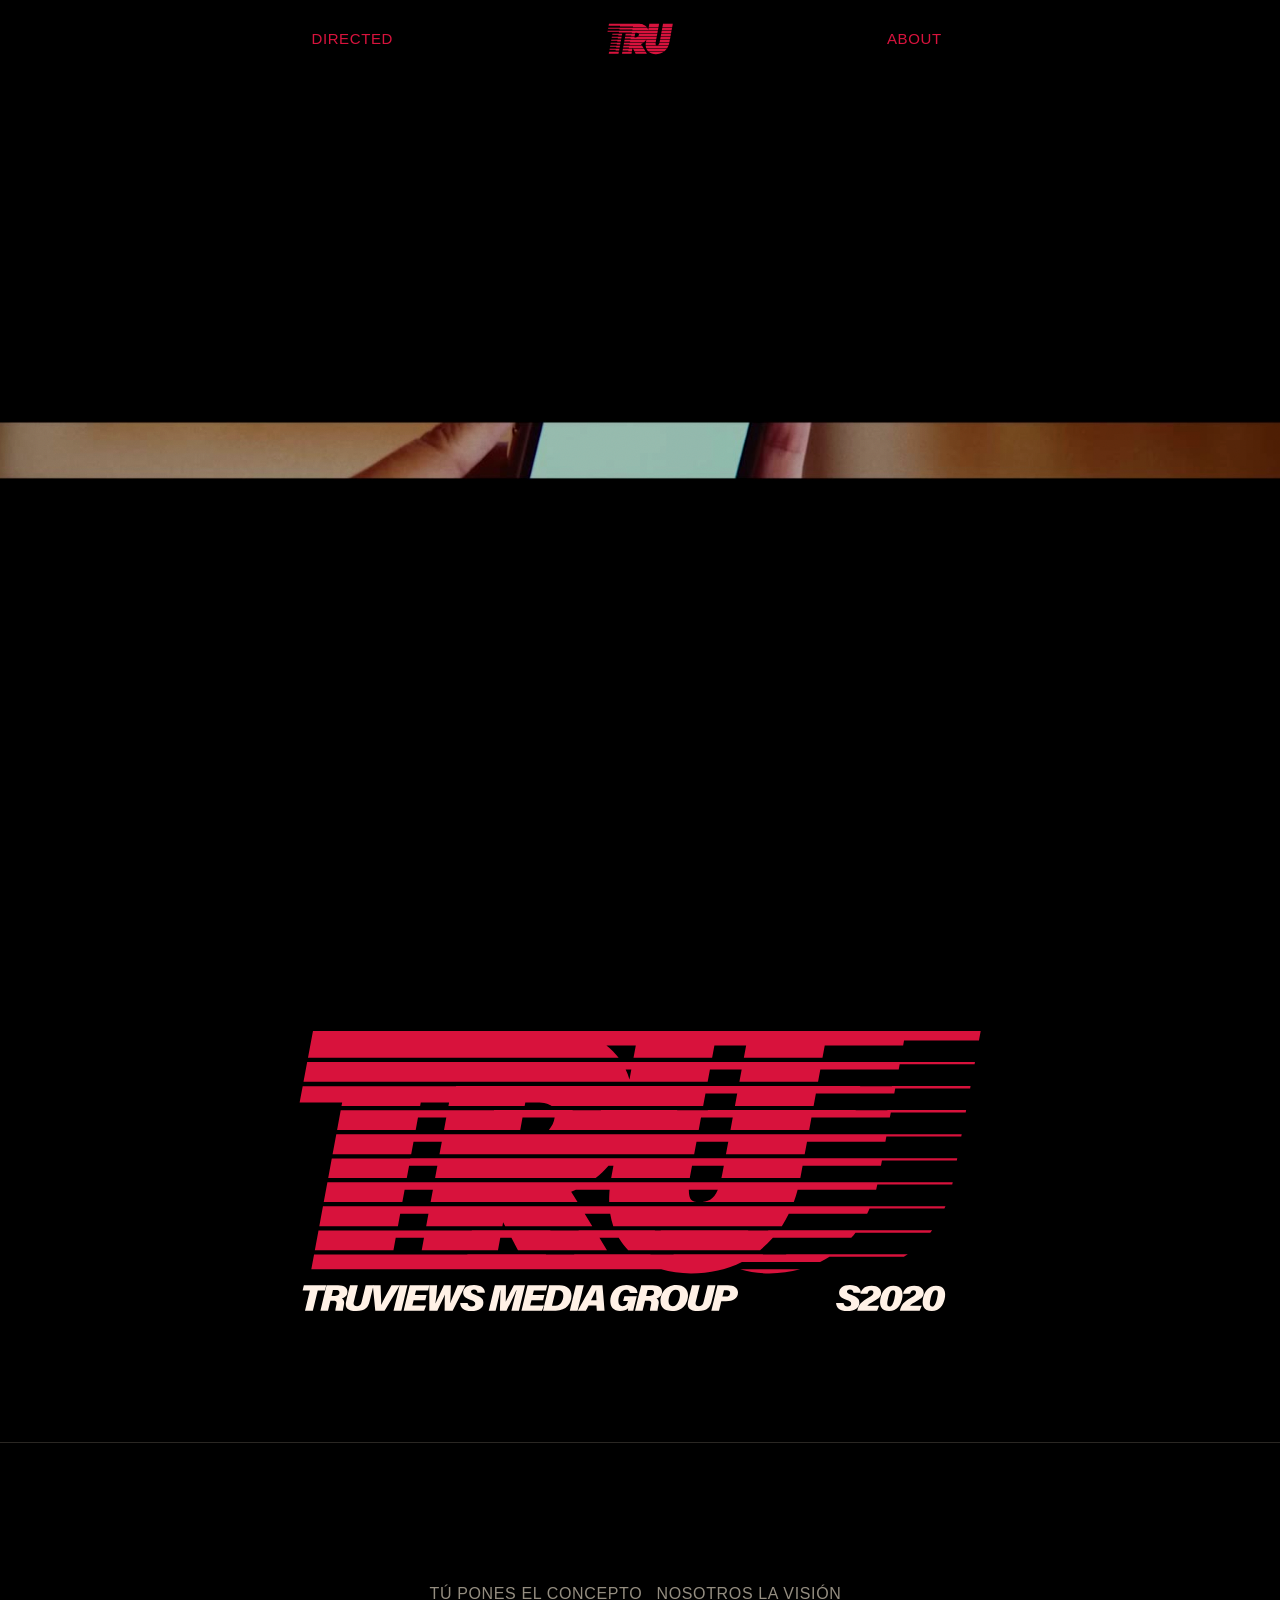
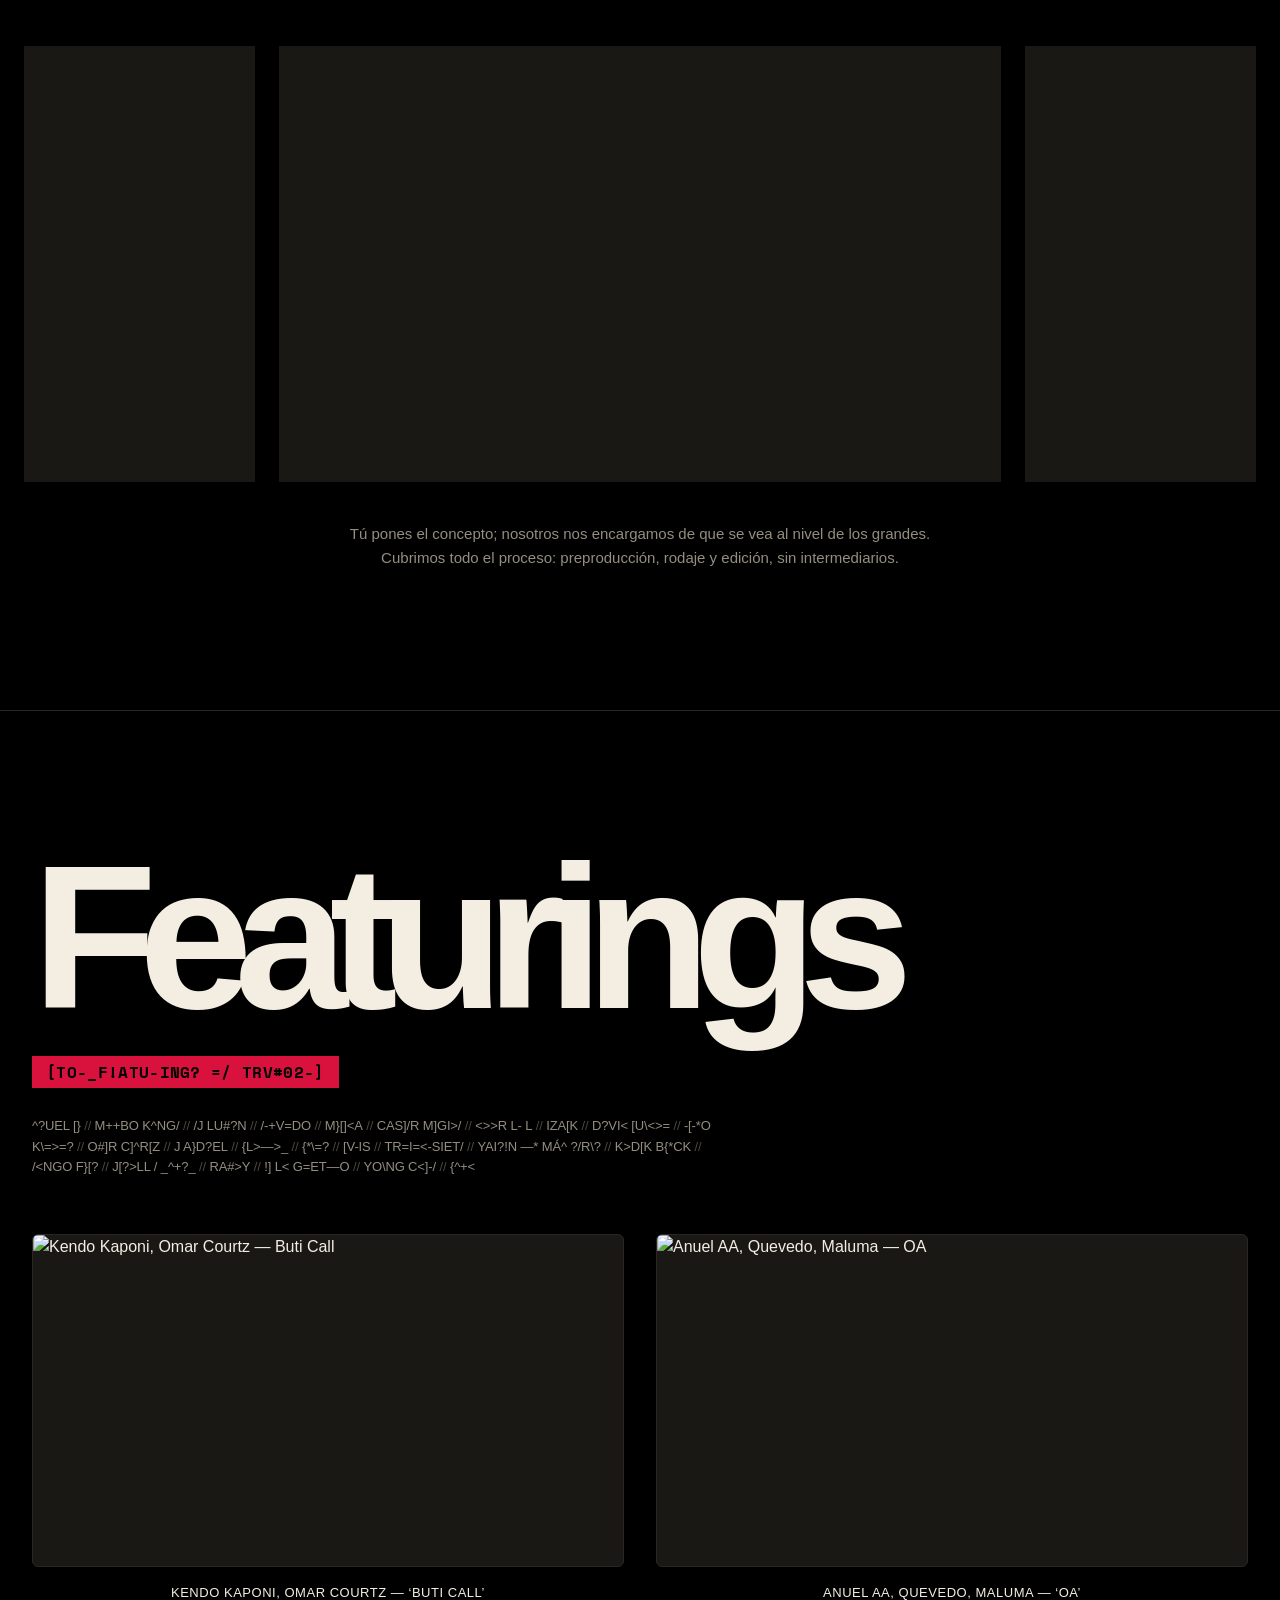
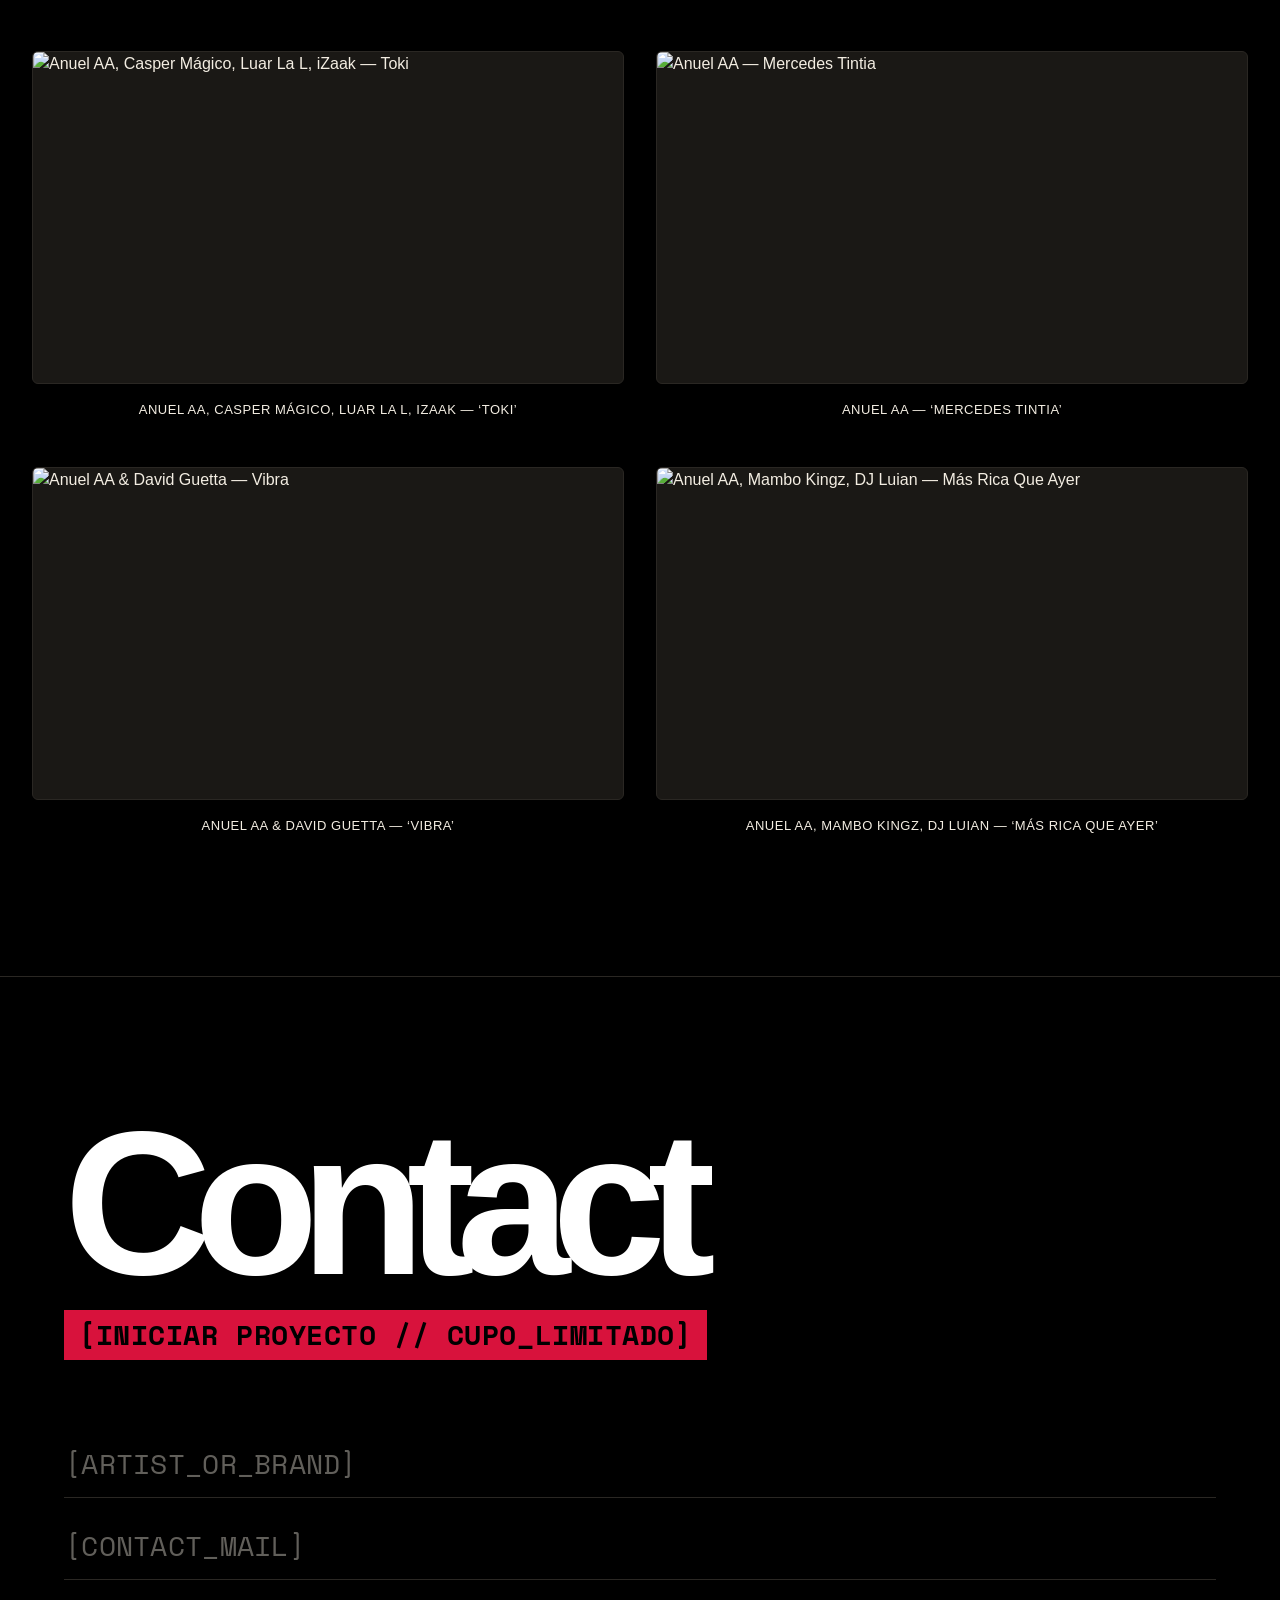
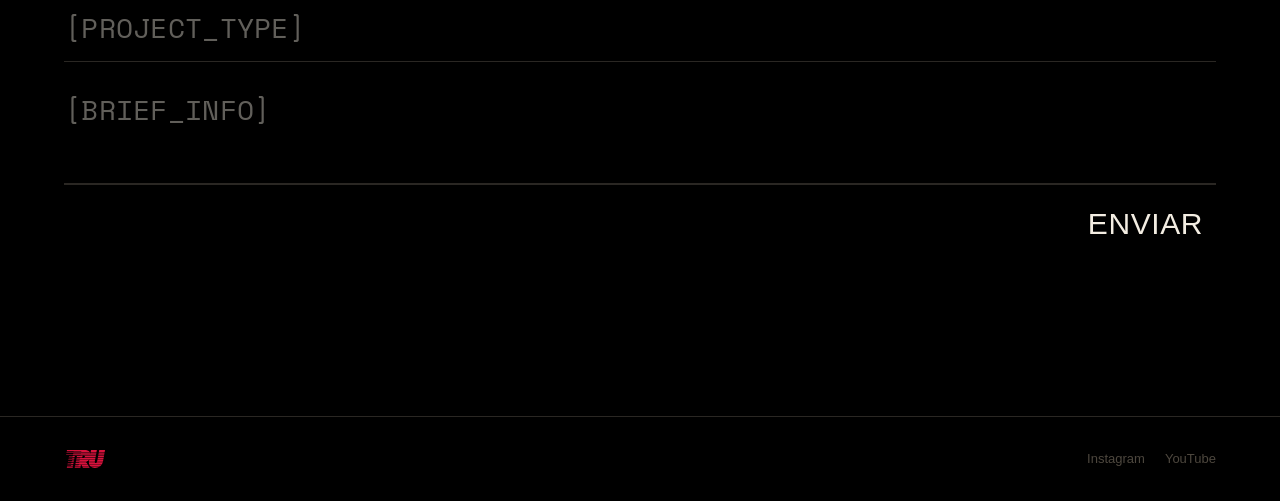
==== commit 49408ba2: "preparacion para despliegue" ====
--- a/index.html
+++ b/index.html
@@ -12,13 +12,17 @@
   <meta property="og:title" content="TruViews — La verdadera visión">
   <meta property="og:description"
     content="Producción audiovisual de nivel cinematográfico en Puerto Rico. Videoclips, comerciales y contenido con sello mundial.">
-  <meta property="og:image" content="https://duskx189.github.io/truviews-web/images/og-image.jpg">
-  <meta property="og:url" content="https://duskx189.github.io/truviews-web/">
+  <meta property="og:image" content="https://www.truviewsmediagroup.com/images/og-image.jpg">
+  <meta property="og:url" content="https://www.truviewsmediagroup.com/">
   <meta name="twitter:card" content="summary_large_image">
   <meta name="twitter:title" content="TruViews — La verdadera visión">
   <meta name="twitter:description"
     content="Producción audiovisual de nivel cinematográfico en Puerto Rico. Videoclips, comerciales y contenido con sello mundial.">
-  <meta name="twitter:image" content="https://duskx189.github.io/truviews-web/images/og-image.jpg">
+  <meta name="twitter:image" content="https://www.truviewsmediagroup.com/images/og-image.jpg">
+  <link rel="canonical" href="https://www.truviewsmediagroup.com/">
+  <meta name="theme-color" content="#d8123c">
+  <!-- TODO: quitar este noindex el día del lanzamiento real -->
+  <meta name="robots" content="noindex, nofollow">
   <link rel="preconnect" href="https://fonts.googleapis.com">
   <link rel="preconnect" href="https://fonts.gstatic.com" crossorigin>
   <link
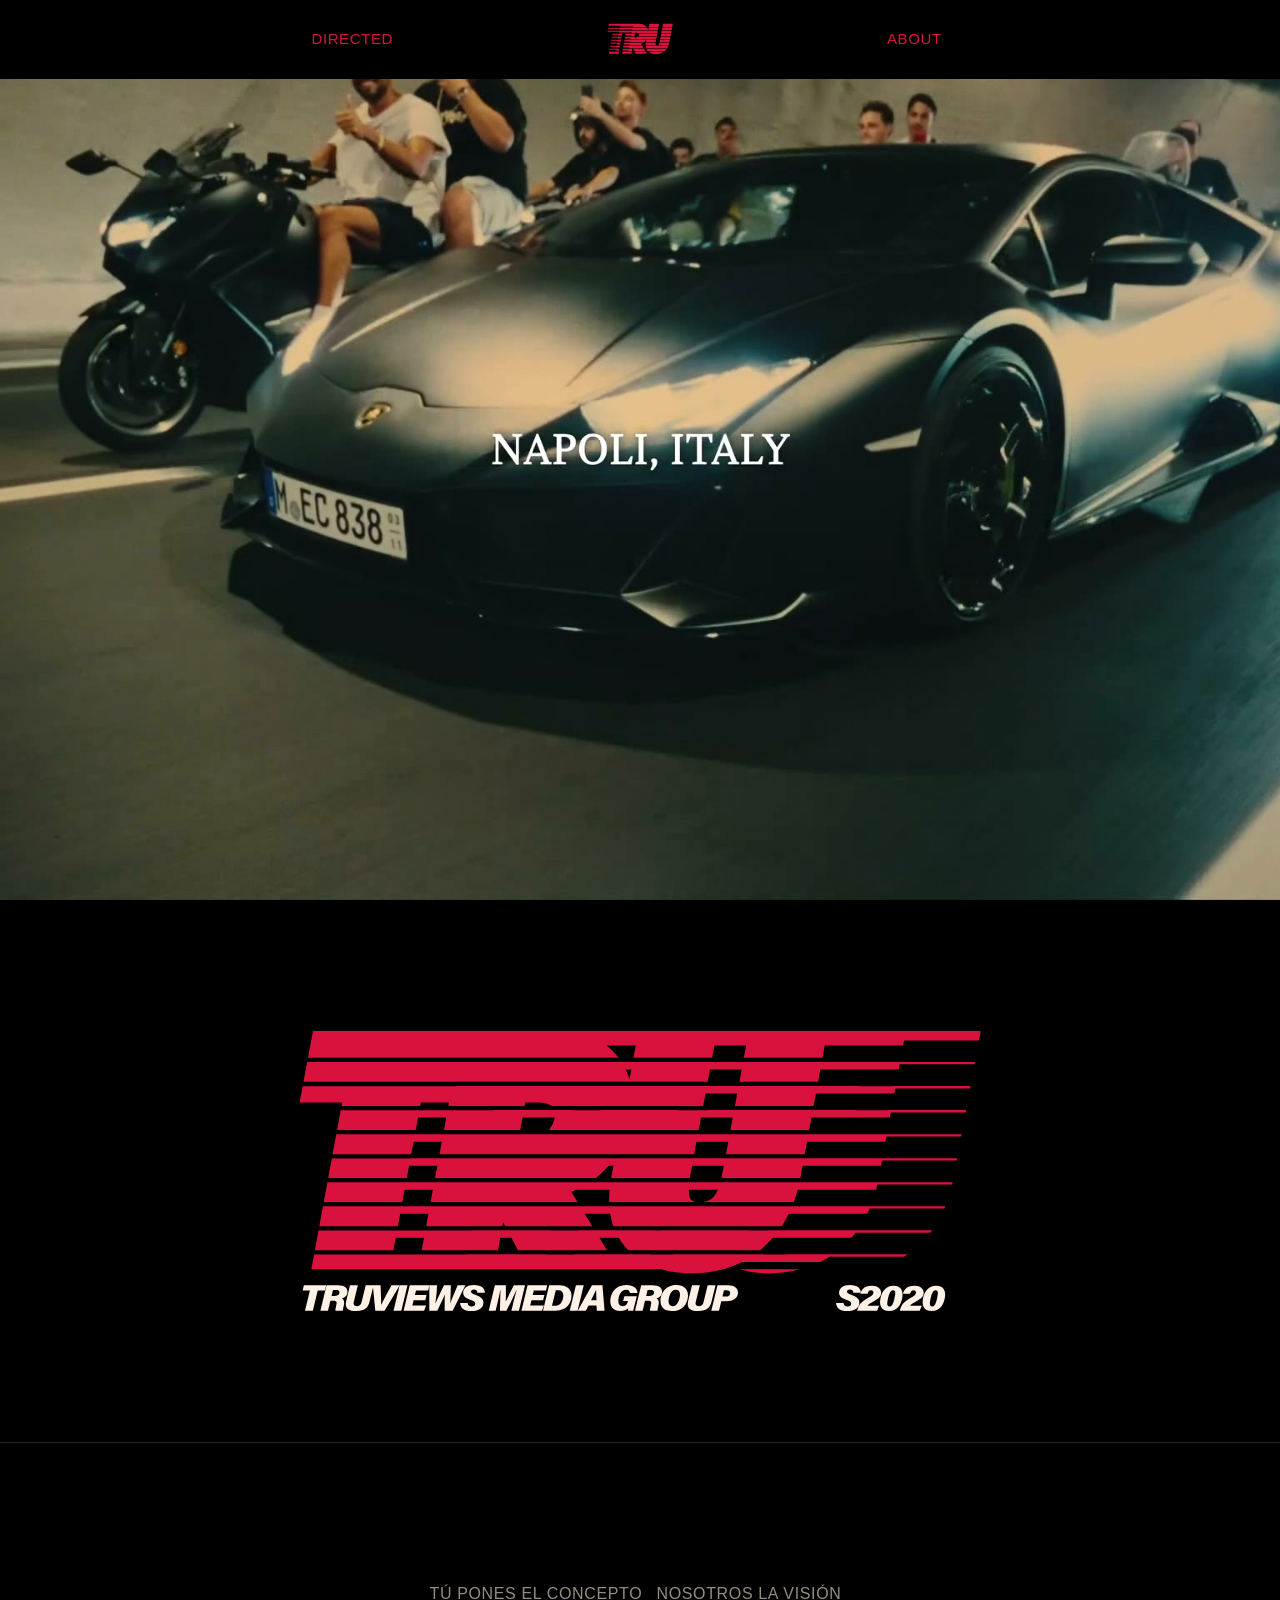
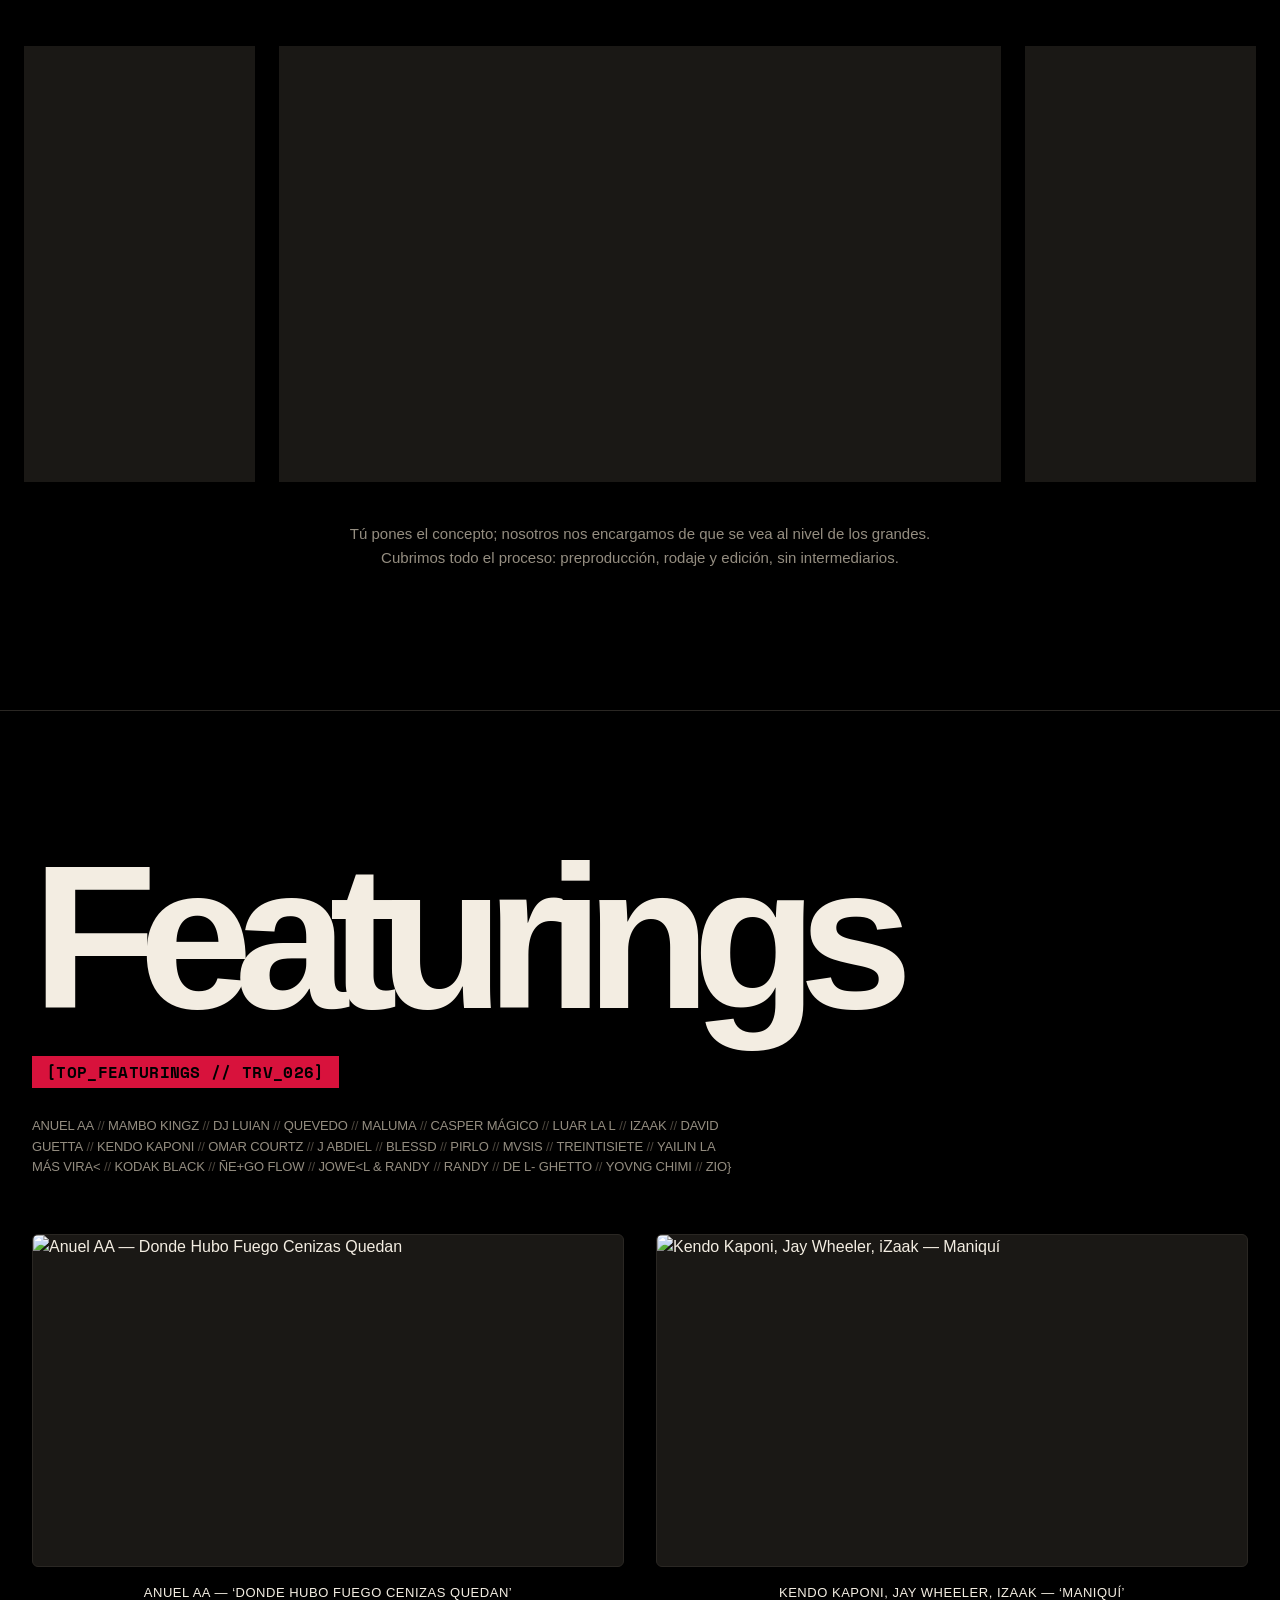
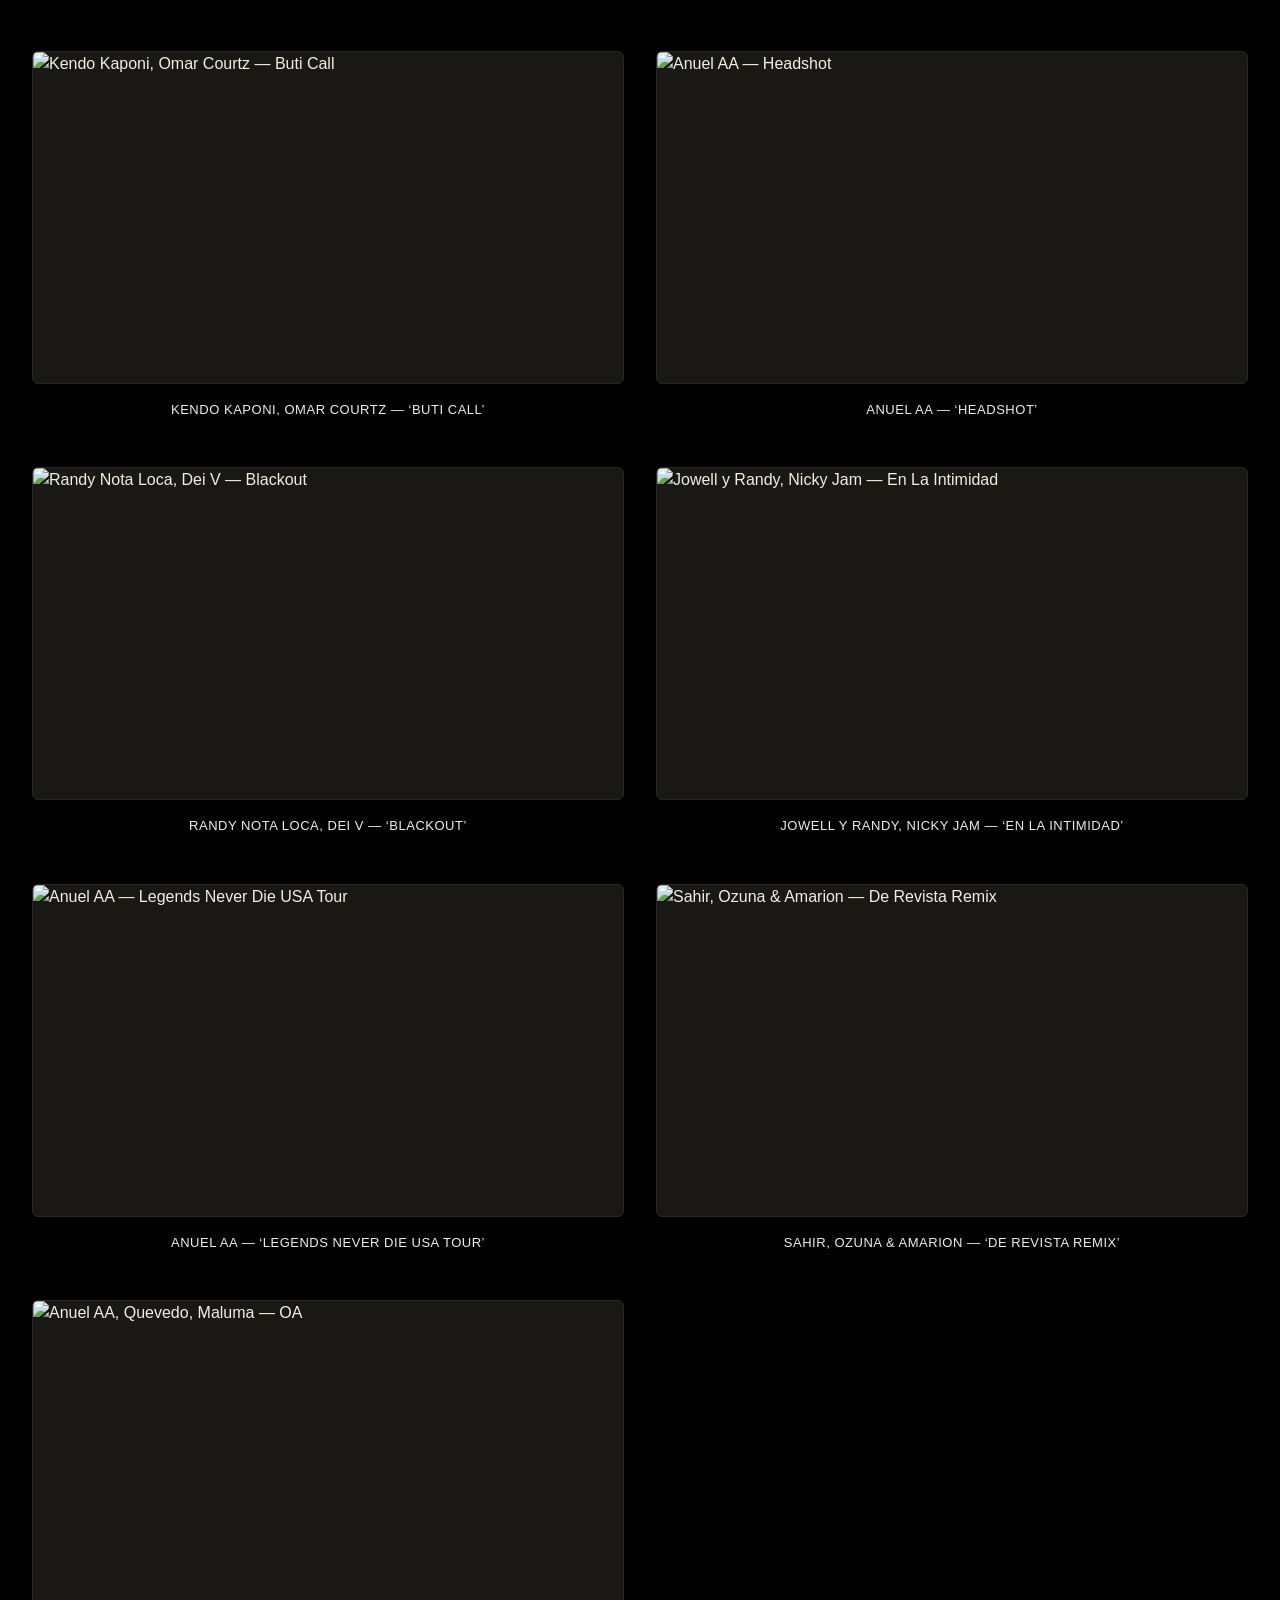
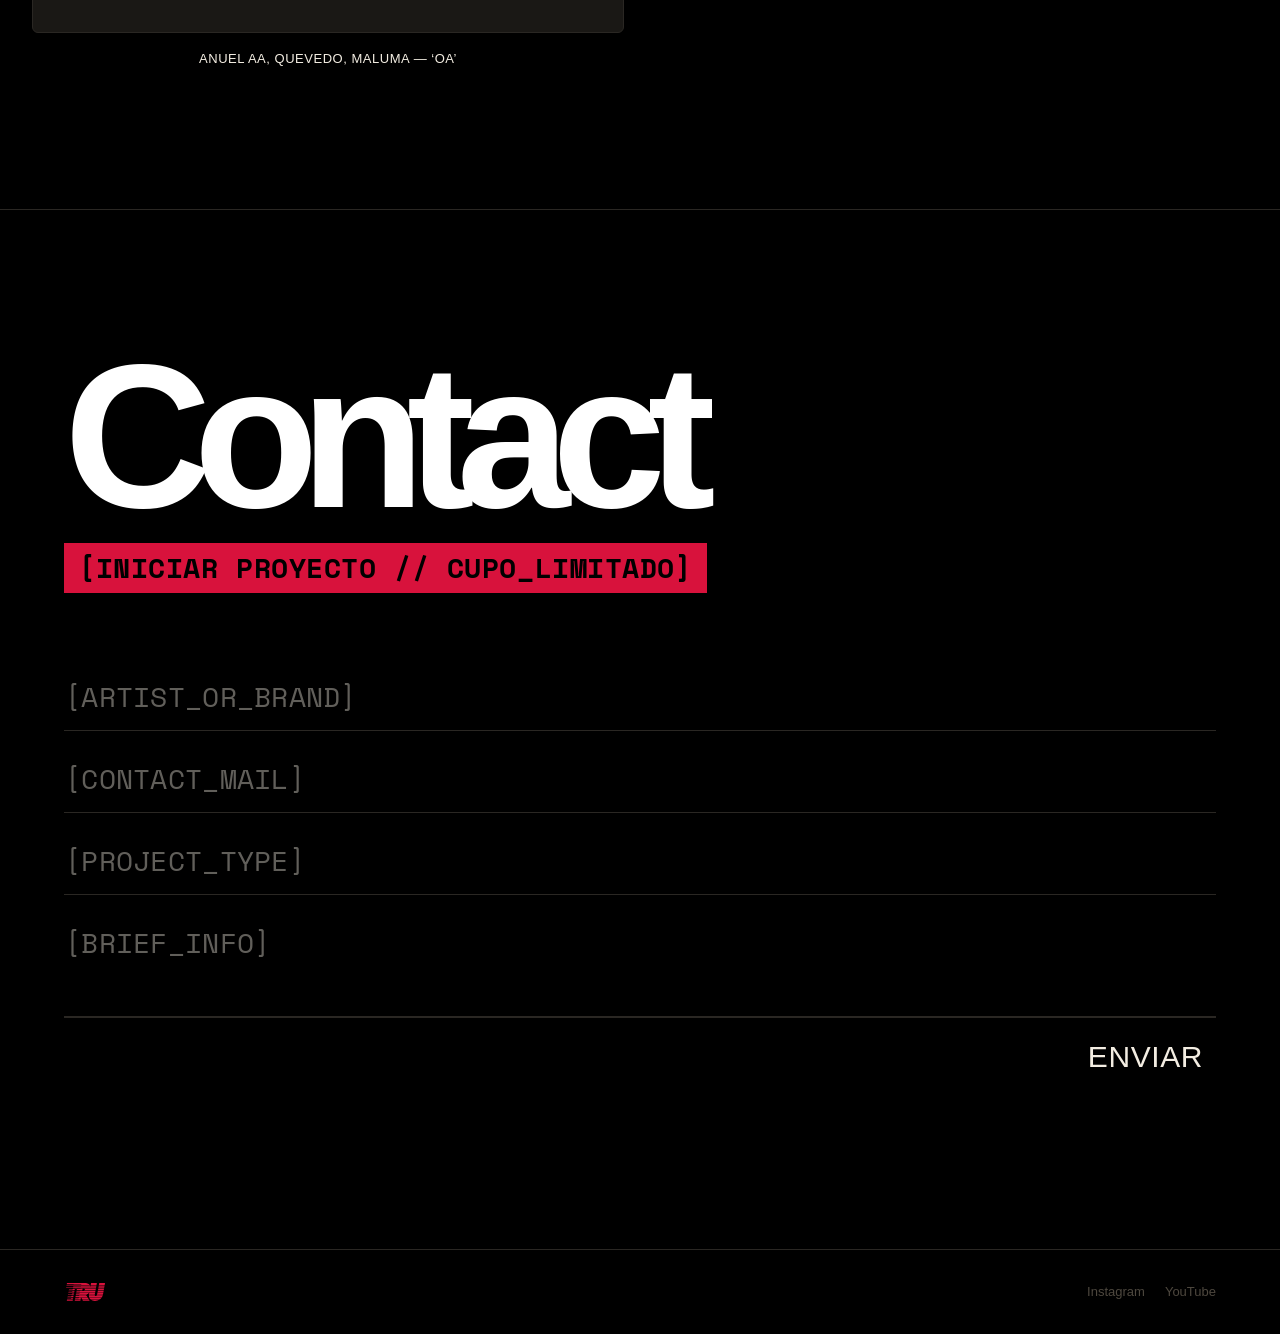
==== commit e797a151: "Home: catálogo con los 9 videos pedidos por el cliente, nuevo hero, cleanup - Featurings del Home: l" ====
--- a/index.html
+++ b/index.html
@@ -31,7 +31,7 @@
   <link rel="stylesheet" href="https://use.typekit.net/kqv0ndm.css">
   <link rel="icon" type="image/png" href="images/logos/favicon-red-tru.png">
   <link rel="apple-touch-icon" href="images/logos/favicon-red-tru-apple.png">
-  <link rel="stylesheet" href="styles.css?v=168">
+  <link rel="stylesheet" href="styles.css?v=179">
 </head>
 
 <body class="page-home">
@@ -65,7 +65,7 @@
       </div>
 
       <div class="hero-video-bg" id="heroVideoBg">
-        <video autoplay muted loop playsinline poster="images/hero-poster.jpg" src="videos/hero/banner-hero-loop.mp4"></video>
+        <video autoplay muted loop playsinline poster="images/hero-poster.jpg" src="videos/hero/hero-truviews-visual-2.mp4"></video>
       </div>
       <div class="hero-overlay" id="heroOverlay"></div>
     </section>
@@ -81,13 +81,13 @@
       </p>
       <div class="nosotros-grid nosotros-grid--3 reveal">
         <div class="nosotros-box nosotros-box--peek nosotros-box--left">
-          <div id="nosotrosVideoLeft" data-video-id="0R4KVDOt0vk" data-start="8"></div>
+          <div id="nosotrosVideoLeft" data-video-id="Gdi4pAsl5VA" data-start="8"></div>
         </div>
         <div class="nosotros-box nosotros-box--center">
-          <div id="nosotrosVideoCenter" data-video-id="64UYVtCI06I" data-start="6"></div>
+          <div id="nosotrosVideoCenter" data-video-id="FboTyBsFZQs" data-start="60"></div>
         </div>
         <div class="nosotros-box nosotros-box--peek nosotros-box--right">
-          <div id="nosotrosVideoRight" data-video-id="b_msmgFr4hg" data-start="10"></div>
+          <div id="nosotrosVideoRight" data-video-id="EJNGroHGG8o" data-start="109"></div>
         </div>
       </div>
 
@@ -145,6 +145,20 @@
          (data-default-visible) — el resto aparece al seleccionar el artista arriba. -->
       <div class="feat-gallery">
         <div class="feat-item">
+          <div class="feat-tile" data-video="FboTyBsFZQs" data-artists="ANUEL AA" data-default-visible="true">
+            <img src="https://img.youtube.com/vi/FboTyBsFZQs/maxresdefault.jpg" alt="Anuel AA — Donde Hubo Fuego Cenizas Quedan" loading="lazy">
+            <span class="feat-tile-play">▶</span>
+          </div>
+          <p class="feat-tile-caption">Anuel AA &mdash; &lsquo;Donde Hubo Fuego Cenizas Quedan&rsquo;</p>
+        </div>
+        <div class="feat-item">
+          <div class="feat-tile" data-link="maniqui.html" data-artists="KENDO KAPONI,JAY WHEELER,IZAAK" data-default-visible="true">
+            <img src="https://img.youtube.com/vi/Gdi4pAsl5VA/maxresdefault.jpg" alt="Kendo Kaponi, Jay Wheeler, iZaak — Maniquí" loading="lazy">
+            <span class="feat-tile-play">▶</span>
+          </div>
+          <p class="feat-tile-caption">Kendo Kaponi, Jay Wheeler, iZaak &mdash; &lsquo;Maniquí&rsquo;</p>
+        </div>
+        <div class="feat-item">
           <div class="feat-tile" data-link="buti-call.html" data-artists="KENDO KAPONI,OMAR COURTZ" data-default-visible="true">
             <img src="https://img.youtube.com/vi/1ORukr1I3NI/maxresdefault.jpg"
               alt="Kendo Kaponi, Omar Courtz — Buti Call" loading="lazy">
@@ -153,6 +167,41 @@
           <p class="feat-tile-caption">Kendo Kaponi, Omar Courtz &mdash; &lsquo;Buti Call&rsquo;</p>
         </div>
         <div class="feat-item">
+          <div class="feat-tile" data-video="ml6bNDLYOIA" data-artists="ANUEL AA" data-default-visible="true">
+            <img src="https://img.youtube.com/vi/ml6bNDLYOIA/maxresdefault.jpg" alt="Anuel AA — Headshot" loading="lazy">
+            <span class="feat-tile-play">▶</span>
+          </div>
+          <p class="feat-tile-caption">Anuel AA &mdash; &lsquo;Headshot&rsquo;</p>
+        </div>
+        <div class="feat-item">
+          <div class="feat-tile" data-video="dhgL4qAmkAk" data-artists="RANDY NOTA LOCA,RANDY,DEI V" data-default-visible="true">
+            <img src="https://img.youtube.com/vi/dhgL4qAmkAk/maxresdefault.jpg" alt="Randy Nota Loca, Dei V — Blackout" loading="lazy">
+            <span class="feat-tile-play">▶</span>
+          </div>
+          <p class="feat-tile-caption">Randy Nota Loca, Dei V &mdash; &lsquo;Blackout&rsquo;</p>
+        </div>
+        <div class="feat-item">
+          <div class="feat-tile" data-video="HicdvomhLKs" data-artists="JOWELL &amp; RANDY,RANDY,NICKY JAM" data-default-visible="true">
+            <img src="https://img.youtube.com/vi/HicdvomhLKs/maxresdefault.jpg" alt="Jowell y Randy, Nicky Jam — En La Intimidad" loading="lazy">
+            <span class="feat-tile-play">▶</span>
+          </div>
+          <p class="feat-tile-caption">Jowell y Randy, Nicky Jam &mdash; &lsquo;En La Intimidad&rsquo;</p>
+        </div>
+        <div class="feat-item">
+          <div class="feat-tile" data-video="5jemInj5VeY" data-artists="ANUEL AA" data-default-visible="true">
+            <img src="https://img.youtube.com/vi/5jemInj5VeY/maxresdefault.jpg" alt="Anuel AA — Legends Never Die USA Tour" loading="lazy">
+            <span class="feat-tile-play">▶</span>
+          </div>
+          <p class="feat-tile-caption">Anuel AA &mdash; &lsquo;Legends Never Die USA Tour&rsquo;</p>
+        </div>
+        <div class="feat-item">
+          <div class="feat-tile" data-video="EJNGroHGG8o" data-artists="SAHIR,OZUNA,AMARION" data-default-visible="true">
+            <img src="https://img.youtube.com/vi/EJNGroHGG8o/maxresdefault.jpg" alt="Sahir, Ozuna &amp; Amarion — De Revista Remix" loading="lazy">
+            <span class="feat-tile-play">▶</span>
+          </div>
+          <p class="feat-tile-caption">Sahir, Ozuna &amp; Amarion &mdash; &lsquo;De Revista Remix&rsquo;</p>
+        </div>
+        <div class="feat-item">
           <div class="feat-tile" data-video="bWycnVL6_dE" data-artists="ANUEL AA,QUEVEDO,MALUMA,DJ LUIAN,MAMBO KINGZ" data-default-visible="true">
             <img src="https://img.youtube.com/vi/bWycnVL6_dE/maxresdefault.jpg" alt="Anuel AA, Quevedo, Maluma — OA"
               loading="lazy">
@@ -161,7 +210,7 @@
           <p class="feat-tile-caption">Anuel AA, Quevedo, Maluma &mdash; &lsquo;OA&rsquo;</p>
         </div>
         <div class="feat-item">
-          <div class="feat-tile" data-video="PzdH2YJpJt0" data-artists="ANUEL AA,CASPER MAGICO,LUAR LA L,IZAAK" data-default-visible="true">
+          <div class="feat-tile" data-video="PzdH2YJpJt0" data-artists="ANUEL AA,CASPER MAGICO,LUAR LA L,IZAAK">
             <img src="https://img.youtube.com/vi/PzdH2YJpJt0/maxresdefault.jpg"
               alt="Anuel AA, Casper Mágico, Luar La L, iZaak — Toki" loading="lazy">
             <span class="feat-tile-play">▶</span>
@@ -169,7 +218,7 @@
           <p class="feat-tile-caption">Anuel AA, Casper Mágico, Luar La L, iZaak &mdash; &lsquo;Toki&rsquo;</p>
         </div>
         <div class="feat-item">
-          <div class="feat-tile" data-video="Y6XBzi19-yc" data-artists="ANUEL AA" data-default-visible="true">
+          <div class="feat-tile" data-video="Y6XBzi19-yc" data-artists="ANUEL AA">
             <img src="https://img.youtube.com/vi/Y6XBzi19-yc/maxresdefault.jpg" alt="Anuel AA — Mercedes Tintia"
               loading="lazy">
             <span class="feat-tile-play">▶</span>
@@ -177,7 +226,7 @@
           <p class="feat-tile-caption">Anuel AA &mdash; &lsquo;Mercedes Tintia&rsquo;</p>
         </div>
         <div class="feat-item">
-          <div class="feat-tile" data-video="64UYVtCI06I" data-artists="ANUEL AA,DAVID GUETTA" data-default-visible="true">
+          <div class="feat-tile" data-video="64UYVtCI06I" data-artists="ANUEL AA,DAVID GUETTA">
             <img src="https://img.youtube.com/vi/64UYVtCI06I/maxresdefault.jpg" alt="Anuel AA & David Guetta — Vibra"
               loading="lazy">
             <span class="feat-tile-play">▶</span>
@@ -185,7 +234,7 @@
           <p class="feat-tile-caption">Anuel AA &amp; David Guetta &mdash; &lsquo;Vibra&rsquo;</p>
         </div>
         <div class="feat-item">
-          <div class="feat-tile" data-video="5sLzyEzUbPo" data-artists="ANUEL AA,MAMBO KINGZ,DJ LUIAN" data-default-visible="true">
+          <div class="feat-tile" data-video="5sLzyEzUbPo" data-artists="ANUEL AA,MAMBO KINGZ,DJ LUIAN">
             <img src="https://img.youtube.com/vi/5sLzyEzUbPo/maxresdefault.jpg"
               alt="Anuel AA, Mambo Kingz, DJ Luian — Más Rica Que Ayer" loading="lazy">
             <span class="feat-tile-play">▶</span>
--- a/styles.css
+++ b/styles.css
@@ -629,20 +629,6 @@
 .bio-heading-tag::after { content: ']'; margin-left: 4px; }
 .bio-heading-tag:hover::before,
 .bio-heading-tag:hover::after { opacity: 1; }
-.full-bio {
-  max-width: 760px;
-  margin: 0 auto;
-  padding-bottom: 0;
-}
-.full-bio .feat-title { text-align: center; margin: 0 0 32px; }
-.full-bio p {
-  font-family: var(--font-mono);
-  font-size: 16px;
-  line-height: 1.7;
-  color: var(--fg-dim);
-  margin: 0 0 24px;
-}
-.full-bio p:last-child { margin-bottom: 0; }
 .mog {
   position: relative;
   left: 50%;
@@ -784,14 +770,6 @@
 .project-photo img { width: 100%; height: 100%; object-fit: cover; display: block; transition: transform 0.5s ease; }
 .project-photo:hover img { transform: scale(1.04); }
 
-/* ============ DETRÁS DE CÁMARAS (galería de fotos) ============ */
-.about-gallery { max-width: none; margin: 0; scroll-margin-top: 110px; padding-top: 0; }
-.about-gallery-row { display: grid; gap: 24px; }
-.about-gallery-row--3 { grid-template-columns: repeat(3, 1fr); margin-bottom: 24px; }
-.about-gallery-row--2 { grid-template-columns: repeat(2, 1fr); }
-.about-gallery-photo { aspect-ratio: 3/4; overflow: hidden; background: var(--bg-panel); cursor: pointer; }
-.about-gallery-row--2 .about-gallery-photo { aspect-ratio: 3/4; }
-.about-gallery-photo img { width: 100%; height: 100%; object-fit: contain; display: block; }
 .bio-label {
   font-family: var(--font-mono);
   font-weight: 700;
@@ -1044,7 +1022,6 @@
   .bio-heading-row { display: flex; flex-direction: column; align-items: flex-start; gap: 12px; margin-bottom: 40px; }
   .bio-heading-tag { font-size: 14px; }
   .bio-name { font-size: 58px; }
-  .about-gallery-row--3, .about-gallery-row--2 { grid-template-columns: 1fr; gap: 16px; margin-bottom: 16px; }
   .mog-grid { grid-template-columns: repeat(2, 1fr); gap: 3px; }
   .mog-hero { grid-template-columns: 1fr; gap: 12px; }
   .mog-hero-heading, .mog-hero-heading .feat-title { text-align: left; }
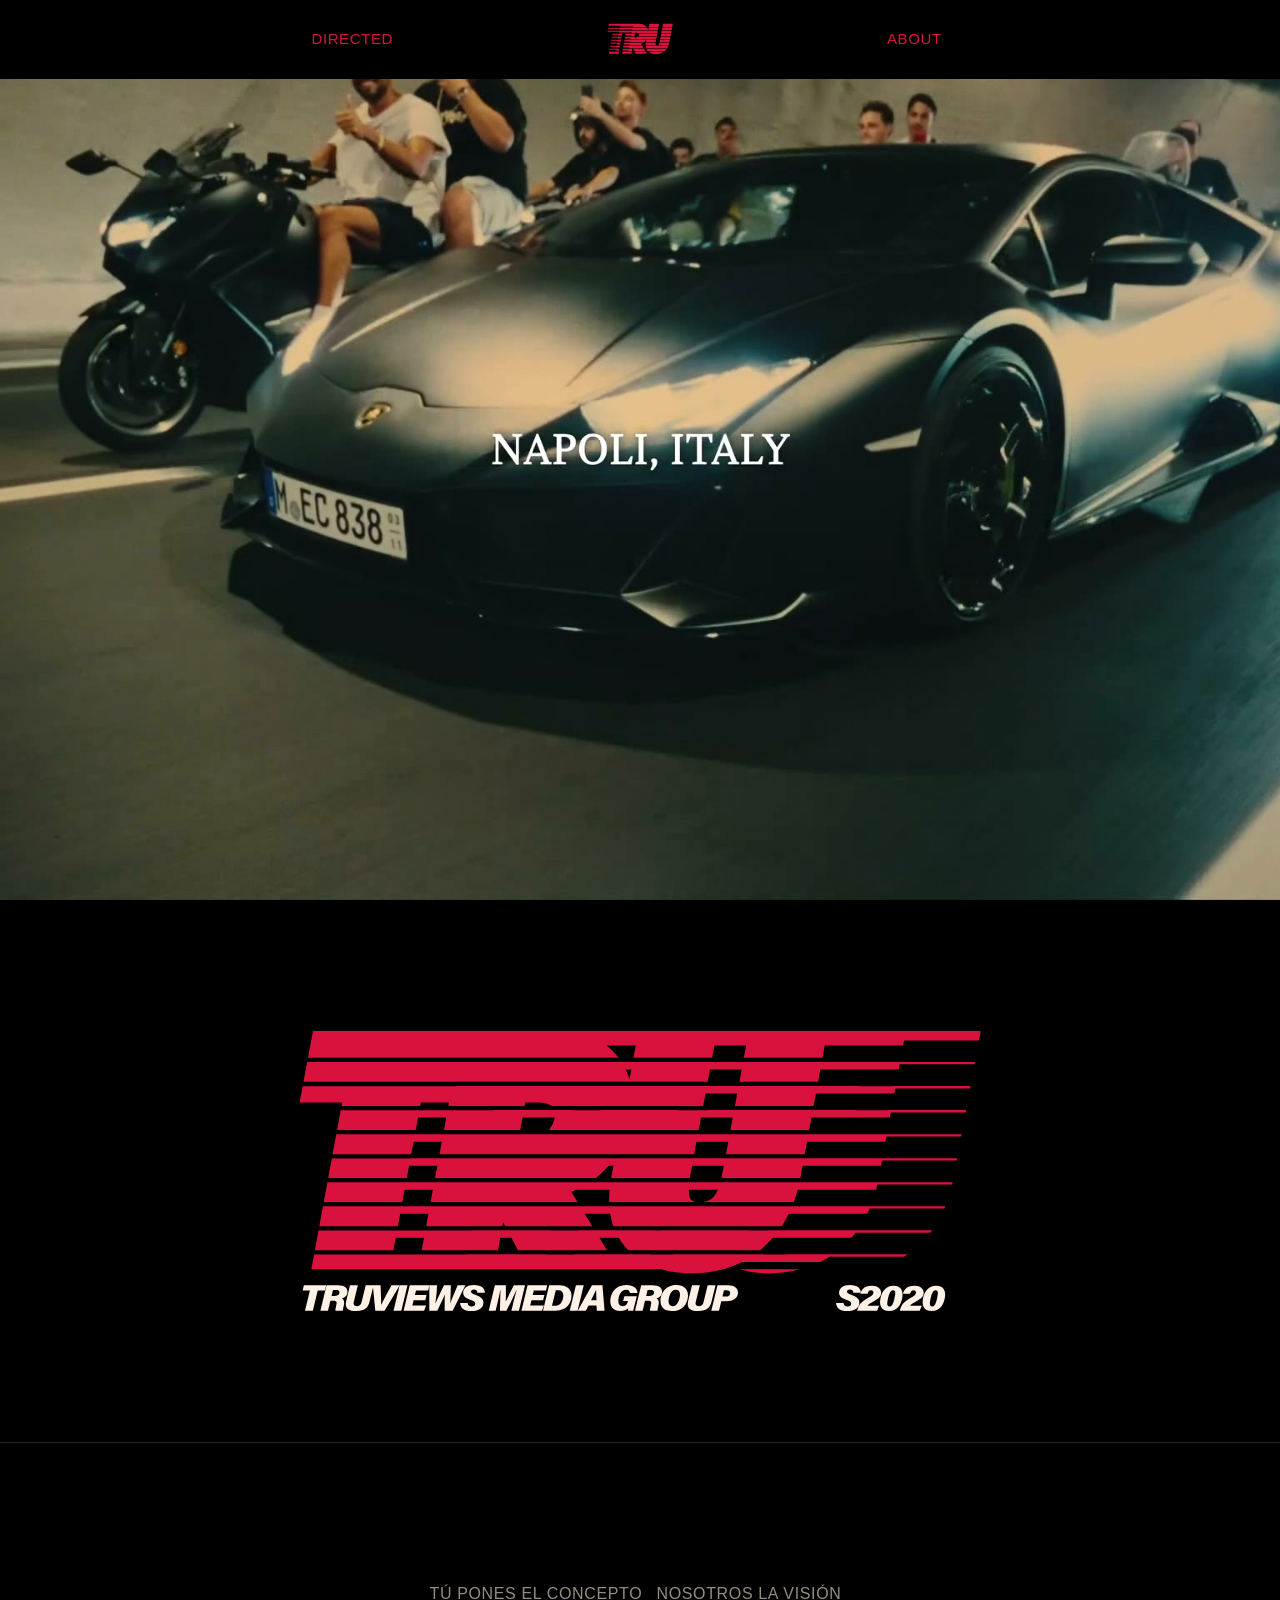
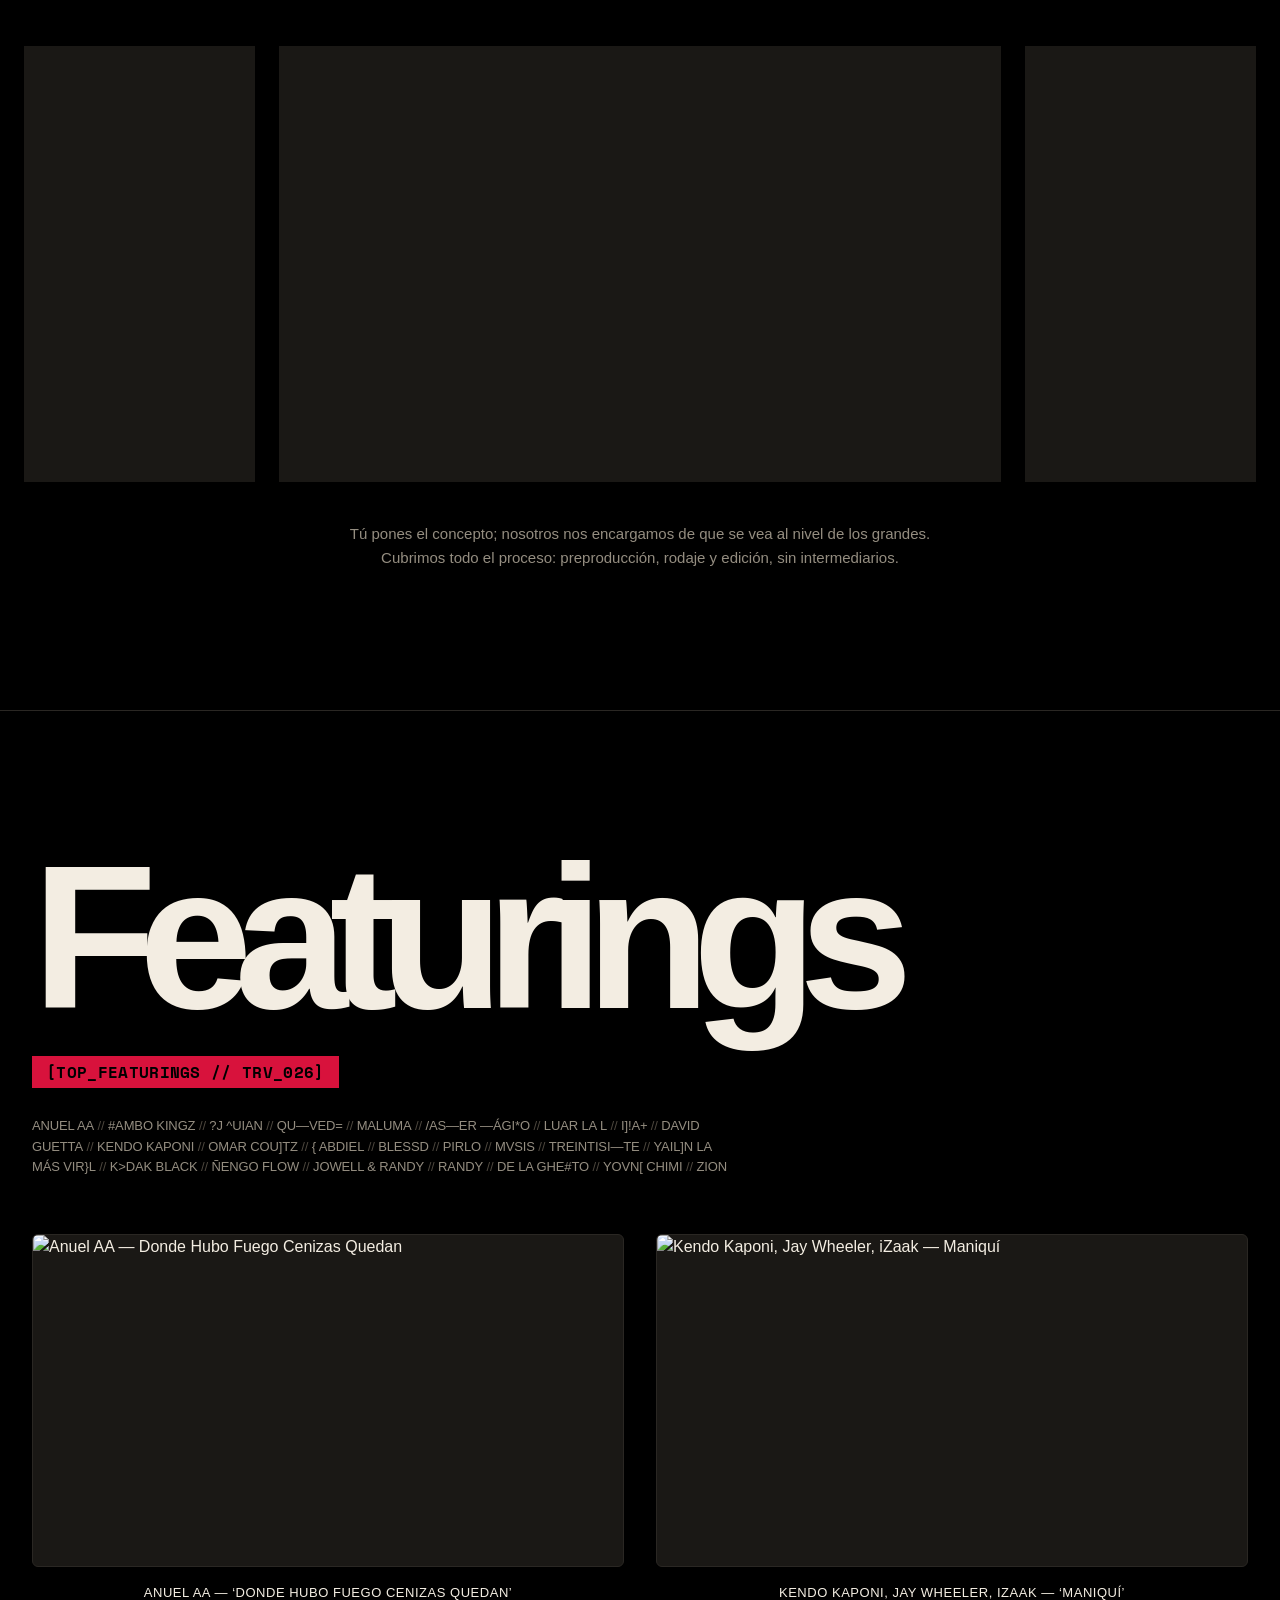
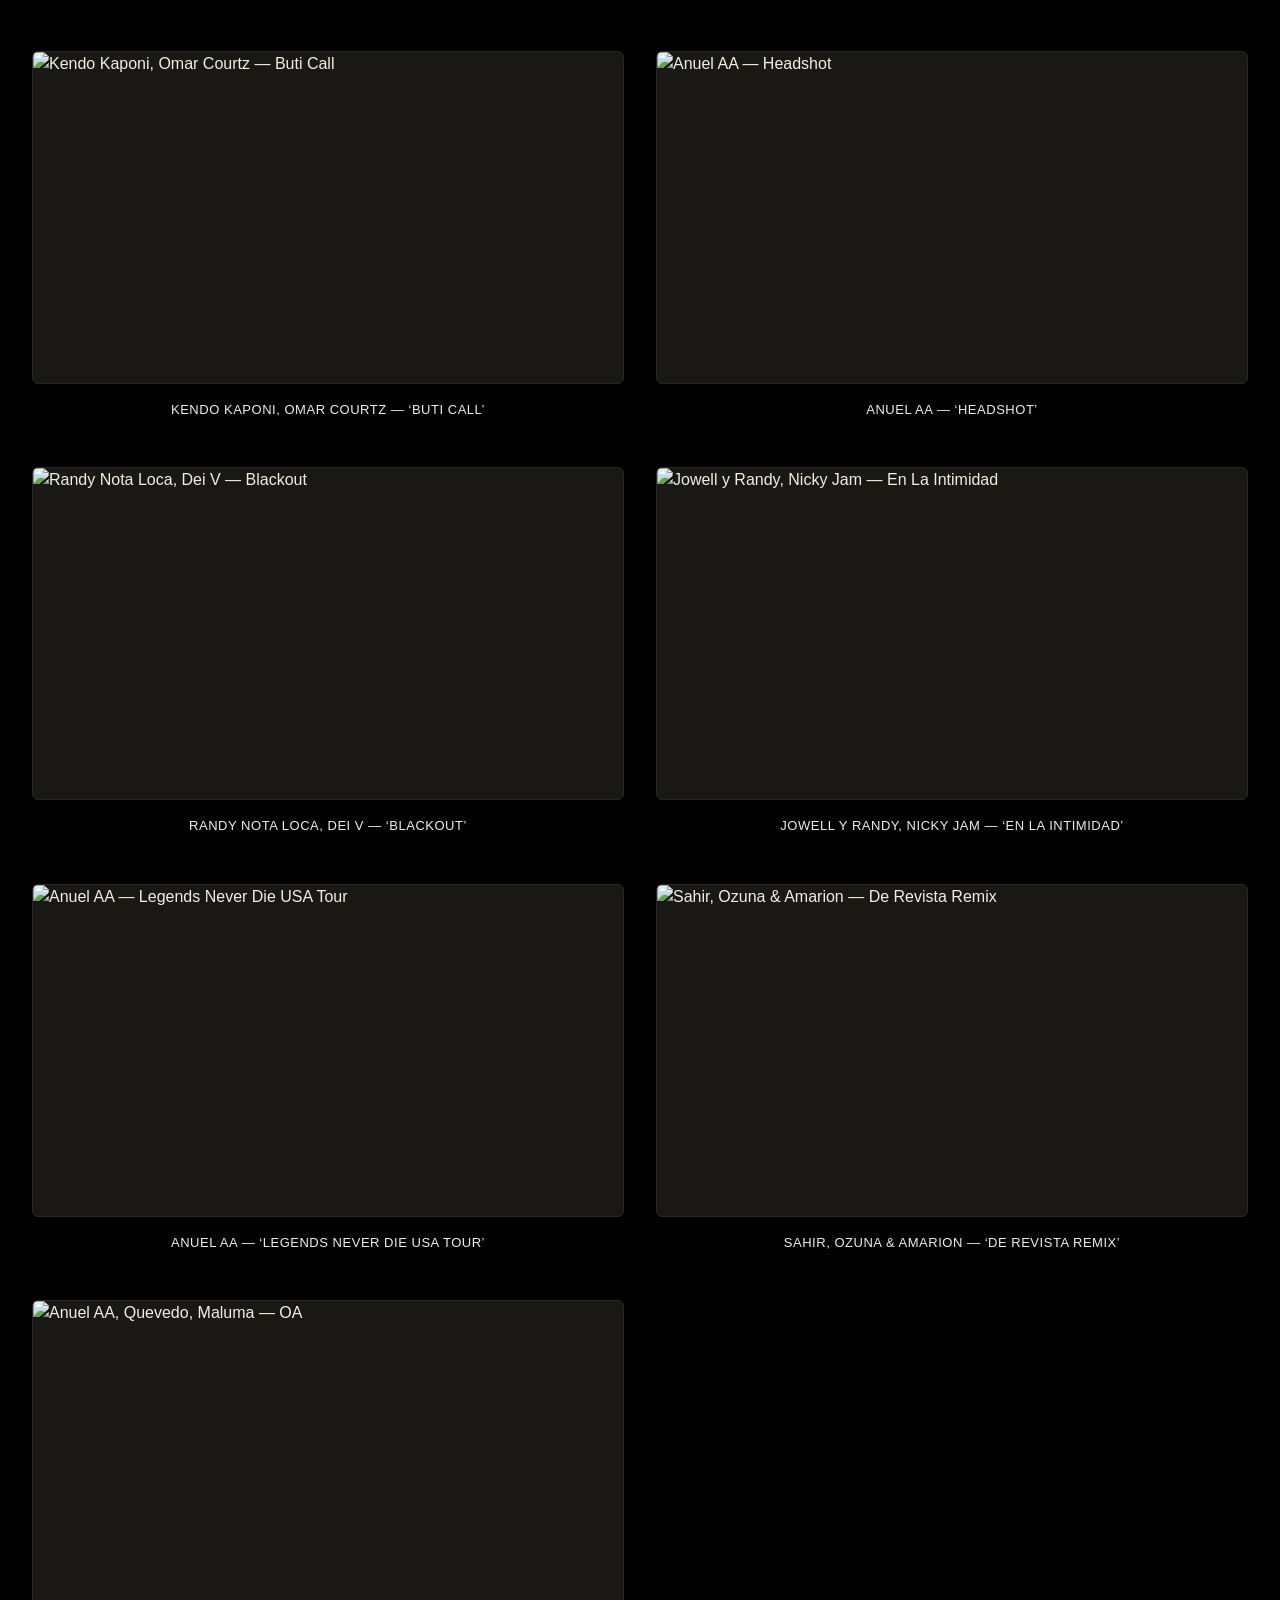
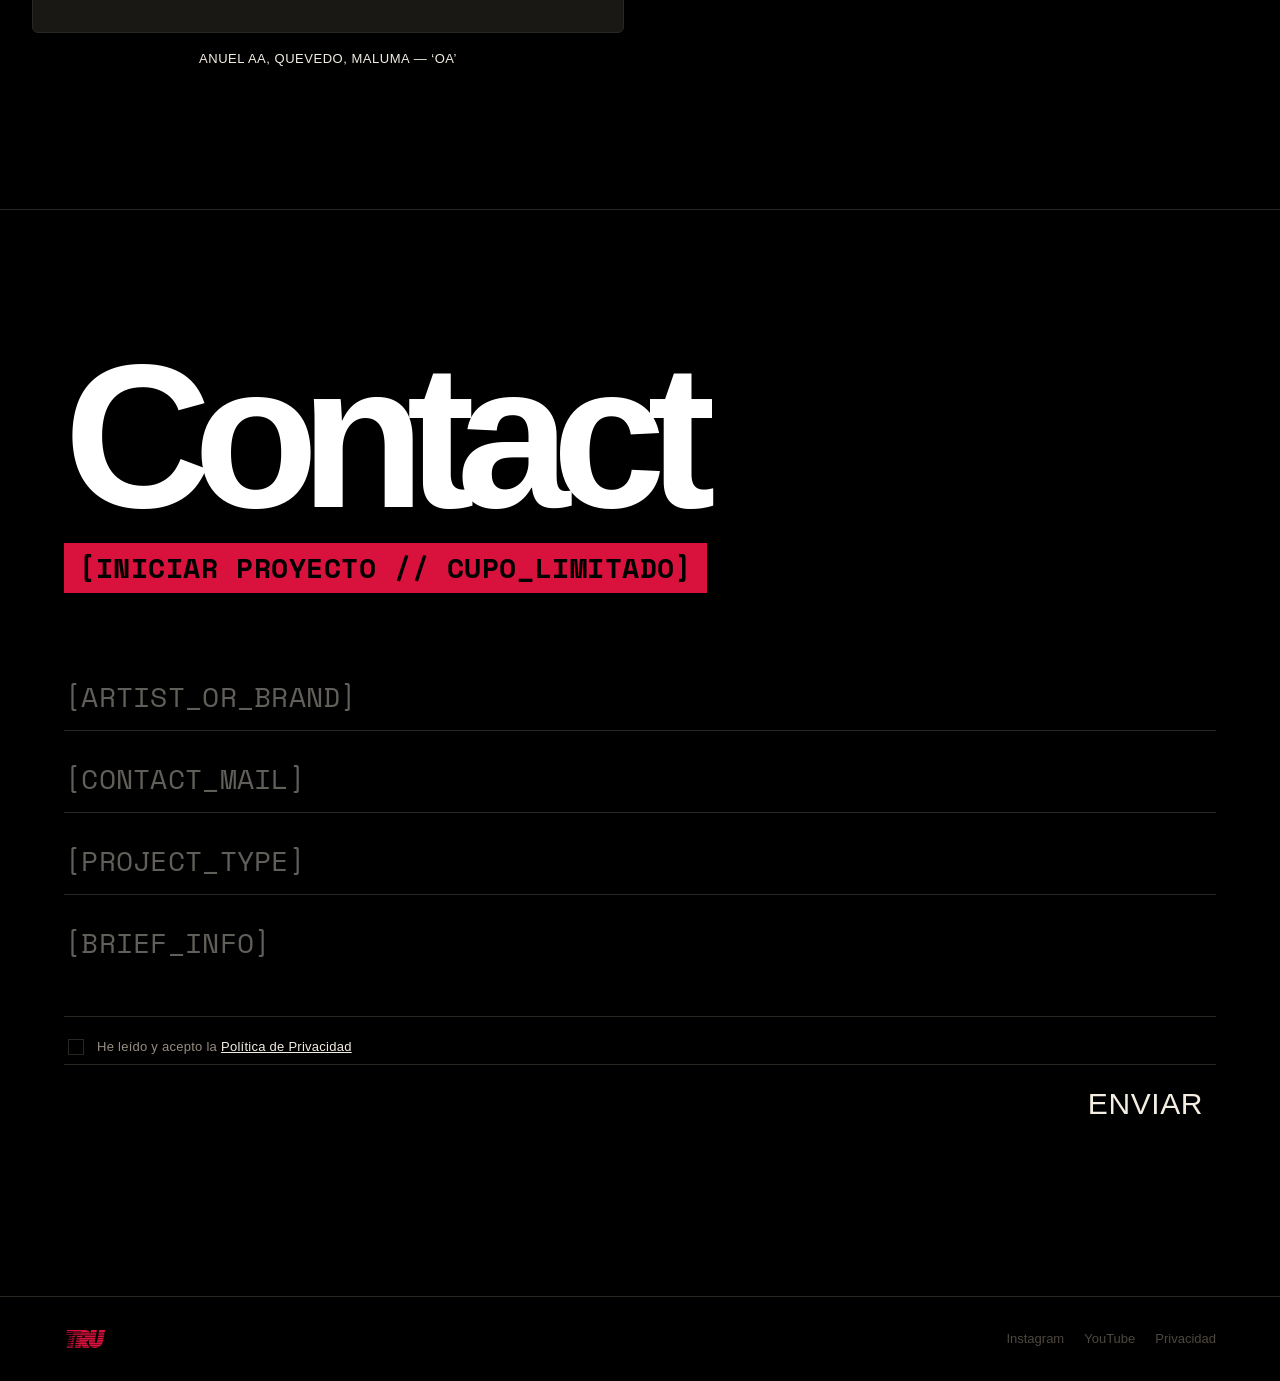
==== commit a2b5e083: "Legal: página de Privacidad, consentimiento en el formulario + fixes - Nueva página privacidad.html " ====
--- a/index.html
+++ b/index.html
@@ -31,7 +31,7 @@
   <link rel="stylesheet" href="https://use.typekit.net/kqv0ndm.css">
   <link rel="icon" type="image/png" href="images/logos/favicon-red-tru.png">
   <link rel="apple-touch-icon" href="images/logos/favicon-red-tru-apple.png">
-  <link rel="stylesheet" href="styles.css?v=179">
+  <link rel="stylesheet" href="styles.css?v=183">
 </head>
 
 <body class="page-home">
@@ -309,7 +309,7 @@
     </section>
 
     <!-- CONTACT -->
-    <section class="reserve divider-bleed">
+    <section class="reserve divider-bleed" id="reserve">
       <h2 class="reserve-title reveal">Contact</h2>
       <p class="reserve-tag reveal">[INICIAR PROYECTO // CUPO_LIMITADO]</p>
 
@@ -329,6 +329,11 @@
         </label>
         <label class="reserve-field">
           <textarea name="message" rows="2" placeholder="[BRIEF_INFO]" required></textarea>
+        </label>
+
+        <label class="reserve-consent">
+          <input type="checkbox" name="privacy_consent" required>
+          <span>He leído y acepto la <a href="privacidad.html" target="_blank" rel="noopener">Política de Privacidad</a></span>
         </label>
 
         <button type="submit" class="reserve-submit">ENVIAR</button>
@@ -343,6 +348,7 @@
     <nav class="footer-links">
       <a href="https://www.instagram.com/truviews_/" target="_blank" rel="noopener">Instagram</a>
       <a href="https://www.youtube.com/@truviewsoficial" target="_blank" rel="noopener">YouTube</a>
+      <a href="privacidad.html">Privacidad</a>
     </nav>
   </footer>
 
@@ -352,7 +358,7 @@
     <div class="lightbox-frame" id="lightboxFrame"></div>
   </div>
 
-  <script src="script.js?v=47"></script>
+  <script src="script.js?v=49"></script>
 </body>
 
 </html>
--- a/styles.css
+++ b/styles.css
@@ -943,6 +943,69 @@
   opacity: 0.4;
 }
 .reserve-field textarea { min-height: 50px; }
+/* ============ LEGAL (Privacidad) ============ */
+.legal-page {
+  max-width: 760px;
+  margin: 0 auto;
+}
+.legal-page .feat-title { margin: 0 0 40px; }
+.legal-page h3.bio-label { margin: 40px 0 16px; }
+.legal-page h3.bio-label:first-of-type { margin-top: 0; }
+.legal-page p,
+.legal-page li {
+  font-family: var(--font-mono);
+  font-size: 15px;
+  line-height: 1.7;
+  color: var(--fg-dim);
+  margin: 0 0 16px;
+}
+.legal-page ul { padding-left: 20px; margin: 0 0 24px; }
+.legal-page a { color: var(--fg); text-decoration: underline; }
+.legal-page a:hover { color: var(--accent); }
+.legal-page .legal-updated {
+  font-family: var(--font-mono);
+  font-size: 12px;
+  color: var(--fg-faint);
+  margin-top: 56px;
+}
+.reserve-consent {
+  display: flex;
+  align-items: flex-start;
+  gap: 10px;
+  padding: 20px 0 6px;
+  cursor: pointer;
+  font-family: var(--font-mono);
+  font-size: 13px;
+  line-height: 1.5;
+  letter-spacing: 0.02em;
+  color: var(--fg-dim);
+}
+.reserve-consent input[type="checkbox"] {
+  appearance: none;
+  -webkit-appearance: none;
+  width: 16px;
+  height: 16px;
+  flex-shrink: 0;
+  margin-top: 2px;
+  border: 1px solid var(--line);
+  background: transparent;
+  cursor: pointer;
+  position: relative;
+}
+.reserve-consent input[type="checkbox"]:checked { background: var(--accent); border-color: var(--accent); }
+.reserve-consent input[type="checkbox"]:checked::after {
+  content: '';
+  position: absolute;
+  left: 4px;
+  top: 1px;
+  width: 4px;
+  height: 8px;
+  border: solid #12100e;
+  border-width: 0 2px 2px 0;
+  transform: rotate(45deg);
+}
+.reserve-consent a { color: var(--fg); text-decoration: underline; }
+.reserve-consent a:hover { color: var(--accent); }
 .reserve-submit {
   position: relative;
   display: block;
